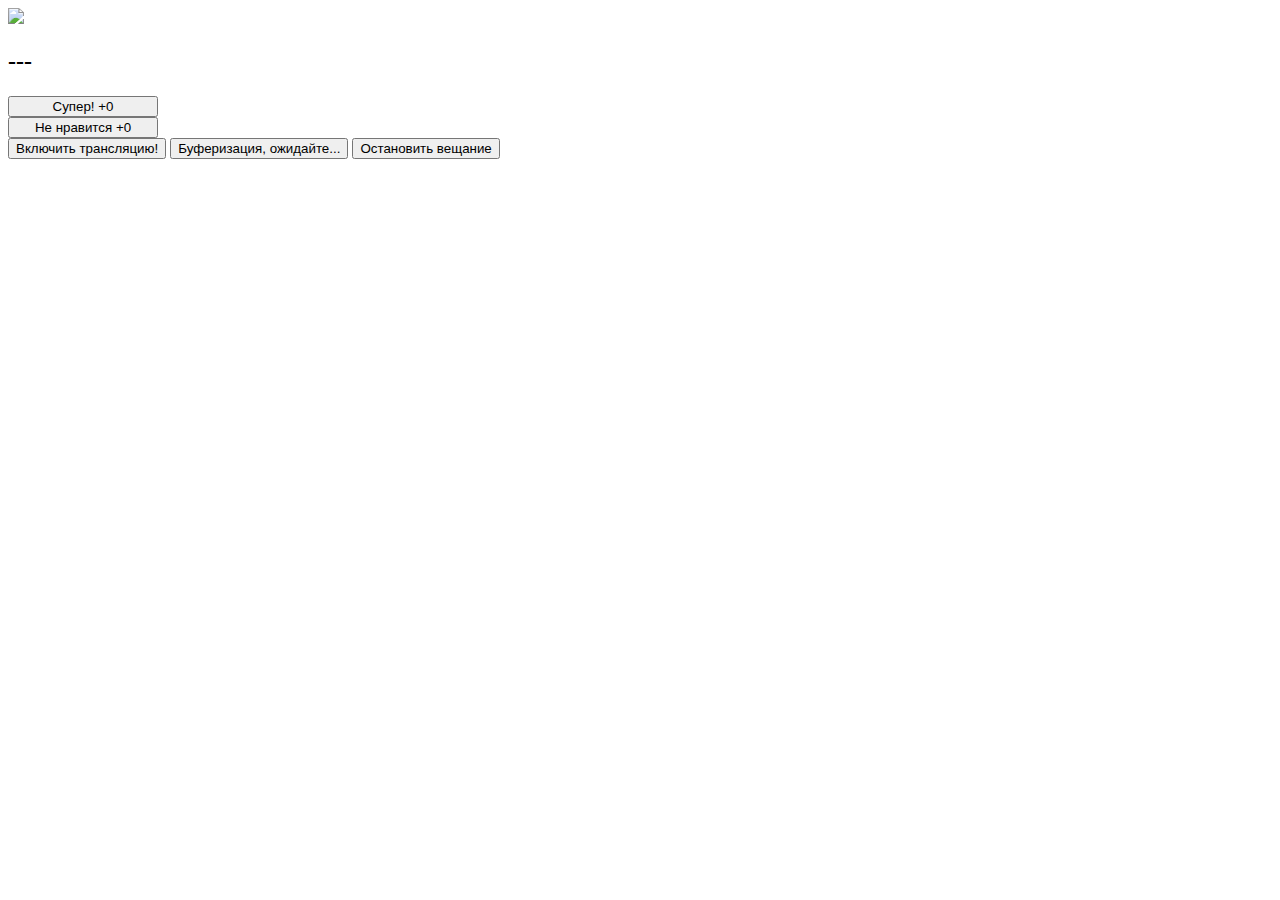
==== index.html @ a36edc62 "1" ====
<!DOCTYPE HTML>
<html>
<head>
<meta charset="utf-8" />

<title>Радио 13</title>
<script type="text/javascript" src="cordova.js"></script>
<link href="css/bootstrap.min.css" rel="stylesheet" type="text/css" />
<link href="css/core.css" rel="stylesheet" type="text/css" />

<link href="css/messenger.css" rel="stylesheet" type="text/css" />
<link href="css/messenger-theme-flat.css" rel="stylesheet" type="text/css" />
<!-- <link href="css/jquery.mobile.css" rel="stylesheet" type="text/css" /> -->
</head>
<body  onload="onLoad()">

<div class="container-fluid">
	<div class="row">
		<div id="tabwr" class="col-sm-12 col-md-12 main">
				<div id="wrapper">
					<div class="player" id="player"></div>

					<div id="comments">
					




						<div class="imgblock">
							<img id="imgalb" src="images/no-image.jpg">
							<div class="comment">
								<h2 id="artist">---</h2>
								<h4 id="song"></h4>
							</div>
						</div>
						
							
							
							<div class="rateWrapper">
								<div class="btn-group" role="group" aria-label="..." style="width: 300px;">
									<div class="btn-group" role="group" style="width: 50%;">
										<button id="votebtnup" type="button" class="btn btn-success rate rateUp" data-item="0" style="width: 100%;">Супер! <t id="upt">+</t><span class="" id="voteiup">0</span></button>
									</div>
									<div class="btn-group" role="group" style="width: 50%;">
										<button id="votebtndown" type="button" class="btn btn-danger rate rateDown" data-item="0" style="width: 100%;">Не нравится <t id="downt">+</t><span class="" id="voteidown">0</span></button>
									</div>
								</div>
							</div>					
						
					</div>
				</div>
				<div id="player" class="col-sm-12 col-md-12 main">
					<div id="jp_container_1" class="jp-audio-stream" role="application" aria-label="media player">
						<div class="jp-type-single">
							<div class="jp-gui jp-interface">
								<div class="jp-controls">
									<button class="jp-play startstream" role="button" tabindex="0" onclick="player.Play('http://play.radio13.ru');">Включить трансляцию!</button>
									<button class="jp-play preloadstream" role="button" tabindex="0">Буферизация, ожидайте...</button>
									<button class="jp-play stopstream" role="button" tabindex="0" onclick="player.Play('audio/none.mp3');">Остановить вещание</button>
								</div>
							</div>
						</div>
					</div>
				</div>

			</div>
			
		</div>
	</div>
</div>

<script src="js/jquery.min.js" type="text/javascript"></script>
<script src="js/core.js" type="text/javascript"></script>
<!--<script src="js/bootstrap.min.js" type="text/javascript"></script>-->
<script src="js/messenger.js" type="text/javascript"></script>
<script src="js/messenger-theme-flat.js" type="text/javascript"></script>

<script src="js/uppod.js" type="text/javascript"></script>
<script src="js/uppod_api.js" type="text/javascript"></script>

<script type="text/javascript">
    function onLoad() {
        document.addEventListener("deviceready", onDeviceReady, false);
    }

    // device APIs are available
    //
    function onDeviceReady() {
        // Register the event listener
        document.addEventListener("backbutton", onBackKeyDown, false);
		document.addEventListener("menubutton", onMenuKeyDown, false);
		cordova.getAppVersion().then(function (version) {
			var version = version;
		});

    }

    // Handle the back button 
    //
    function onBackKeyDown() {
    }
	function onMenuKeyDown() {
	}

    </script>

<script>


$(document).ready(function(){

	
	
	
	$.getJSON("https://app.radio13.ru/chart4/json.php", function(tinfo) {
			var nametrack = tinfo.artist + ' - ' + tinfo.song;
			var imgalb = tinfo.comment;
			if(imgalb == null || imgalb == '') {
				imgalb = 'images/no-image.jpg';
			};
			var trackid = tinfo.id;
			$('#artist').text(tinfo.artist);
			$('#song').text(tinfo.song);
			$('#imgalb').attr('src', imgalb);
			$('#votebtnup').data('item', trackid);
			$('#votebtndown').data('item', trackid);			
		});
		
		$.getJSON("https://app.radio13.ru/chart4/ajax.php", function(rate) {			
			var rateid = rate.id;
			var rateusr = rate.usr;
			var rateup = rate.up;
			var ratedown = rate.down;
			$('#votebtnup').attr('data-item', rateid);
			$('#votebtndown').attr('data-item', rateid);
			$('#voteiup').text(rateup);
			$('#voteidown').text(ratedown);	
			
			if(rateup == 0) {
				$('#upt').fadeOut(650);
			}
			else{
				$('#upt').fadeIn(650);
			};
			if(ratedown == 0) {
				$('#downt').fadeOut(650);
			}
			else{
				$('#downt').fadeIn(650);
			};
			
			if(rateusr == '2') {
				$('#votebtnup').removeClass('rateDone active').addClass('rate').removeAttr('disabled', 'disabled');
				$('#votebtndown').removeClass('rateDone active').addClass('rate').removeAttr('disabled', 'disabled');
			}
			else{			
				$('#votebtnup').removeClass('rate').addClass('rateDone').attr('disabled', 'disabled');
				$('#votebtndown').removeClass('rate').addClass('rateDone').attr('disabled', 'disabled');
				
				if(rateusr == '1') {
					$('#votebtnup').addClass('active');
					$('#votebtndown').removeClass('active');
				}
				else {
					$('#votebtnup').removeClass('active');
					$('#votebtndown').addClass('active');
				};
			};
		});
	
	
	setInterval(function(){
		$.getJSON("https://app.radio13.ru/chart4/json.php", function(tinfo) {
			var nametrack = tinfo.artist + ' - ' + tinfo.song;
			var imgalb = tinfo.comment;
			if(imgalb == null || imgalb == '') {
				imgalb = 'images/no-image.jpg';
			};
			var trackid = tinfo.id;
			$('#artist').text(tinfo.artist);
			$('#song').text(tinfo.song);
			$('#imgalb').attr('src', imgalb);
			$('#votebtnup').data('item', trackid);
			$('#votebtndown').data('item', trackid);			
		});
		
		$.getJSON("https://app.radio13.ru/chart4/ajax.php", function(rate) {			
			var rateid = rate.id;
			var rateusr = rate.usr;
			var rateup = rate.up;
			var ratedown = rate.down;
			$('#votebtnup').attr('data-item', rateid);
			$('#votebtndown').attr('data-item', rateid);
			$('#voteiup').text(rateup);
			$('#voteidown').text(ratedown);	
			
			if(rateup == 0) {
				$('#upt').fadeOut(650);
			}
			else{
				$('#upt').fadeIn(650);
			};
			if(ratedown == 0) {
				$('#downt').fadeOut(650);
			}
			else{
				$('#downt').fadeIn(650);
			};
			
			if(rateusr == '2') {
				$('#votebtnup').removeClass('rateDone active').addClass('rate').removeAttr('disabled', 'disabled');
				$('#votebtndown').removeClass('rateDone active').addClass('rate').removeAttr('disabled', 'disabled');
			}
			else{			
				$('#votebtnup').removeClass('rate').addClass('rateDone').attr('disabled', 'disabled');
				$('#votebtndown').removeClass('rate').addClass('rateDone').attr('disabled', 'disabled');
				
				if(rateusr == '1') {
					$('#votebtnup').addClass('active');
					$('#votebtndown').removeClass('active');
				}
				else {
					$('#votebtnup').removeClass('active');
					$('#votebtndown').addClass('active');
				};
			};
		});
		


		



	}, 25000);
	var playstatus = 0;
	setInterval(function(){
		
		if (playstatus != player.getStatus()){
			if (player.getStatus() == 0){
				jp_container_1
				$('#jp_container_1').removeClass('jp-state-playing jp-state-seeking');

			}
			if(player.getStatus() == 1){
				$('#jp_container_1').removeClass('jp-state-seeking').addClass('jp-state-playing');

			}
			if(player.getStatus() == 2){
				$('#jp_container_1').removeClass('jp-state-playing jp-state-seeking');

			}
			if(player.getStatus() == 3){
				$('#jp_container_1').removeClass('jp-state-playing').addClass('jp-state-seeking');

			}
		}
		playstatus = player.getStatus();
	}, 300);
});
  
Messenger.options = {
    extraClasses: 'messenger-fixed messenger-on-top',
    theme: 'flat'
}




$.getJSON('http://app.radio13.ru/android/?v=info', function(appver) {
	var appv = appver.v;
	if (version =! appv){
		var mver;
		mver = 0;
		Messenger().run({
			errorMessage: 'Старая версия приложения! Нажми "отмена" для отказа от автоматической загрузки свежей версии',
			successMessage: 'Началась автоматическая загрузка новой версии',
			 action: function(opts) {
				if (++mver < 5) {
					return opts.error({
						status: 500,
						readyState: 0,
						responseText: 0
					  });
					} else {
					  window.open ("http://app.radio13.ru/android/","mywindow");
					  return opts.success();
					}
				  }
				});
	}
});	
</script>
<script type="text/javascript">

Player();
function Player(){
			vars={"m":"audio","file":"audio/none.mp3","uid":"player"};
			player = new Uppod(vars);
			document.getElementById('player').addEventListener('start',onStart,false);
			document.getElementById('player').addEventListener('play',onPlay,false);
			document.getElementById('player').addEventListener('pause',onPause,false);
			document.getElementById('player').addEventListener('stop',onStop,false);
			document.getElementById('player').addEventListener('end',onStop,false);
			document.getElementById('player').addEventListener('time',onTime,false);
			document.getElementById('player').addEventListener('played',onPlayed,false);
			document.getElementById('player').addEventListener('error',onError,false);
			document.getElementById('player').addEventListener('fullscreen',onFull,false);
			document.getElementById('player').addEventListener('exitfullscreen',onExitFull,false);
			document.getElementById('player').addEventListener('seeking',onSeeking,false);
			document.getElementById('player').addEventListener('seeked',onSeeked,false);
		}
function onStart(e){
			trace(e.type);
		}
		function onPlay(e){
			trace(e.type);
		}
		function onPause(e){
			trace(e.type);
		}
		function onStop(e){
			trace(e.type);
		}
		function onEnd(e){
			trace(e.type);
		}
		function onTime(e){
			trace(e.type+': '+player.EventDetail(e.type));
		}
		function onPlayed(e){
			trace(e.type+': '+player.EventDetail(e.type));
		}
		function onError(e){
			trace(e.type+': '+player.EventDetail(e.type));
		}
		function onFull(e){
			trace(e.type);
		}
		function onExitFull(e){
			trace(e.type);
		}
		function onSeeking(e){
			trace(e.type);
		}
		function onSeeked(e){
			trace(e.type);
		}
		function Resize(){
			document.getElementById('player').style.width='500px';
			document.getElementById('player').style.height='281px';
			player.Resize();
		}
		function trace(str){
			document.getElementById('trace').innerHTML=str;
		}



</script>
</body>
</html>
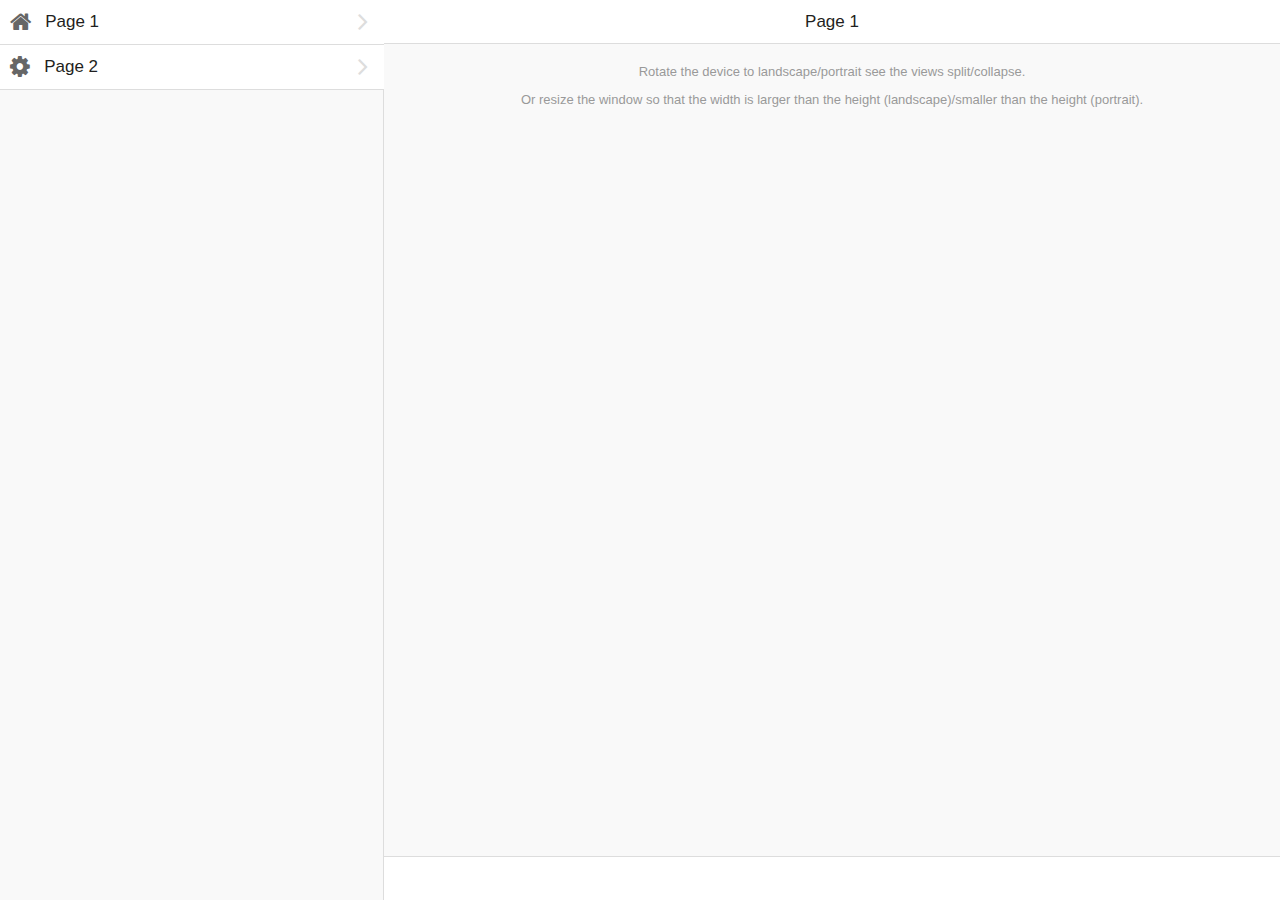
==== commit d641c42d: "01" ====
--- a/index.html
+++ b/index.html
@@ -1,362 +1,100 @@
-<!DOCTYPE HTML>
-<html>
+<!DOCTYPE html>
+<!-- CSP support mode (required for Windows Universal apps): https://docs.angularjs.org/api/ng/directive/ngCsp -->
+<html lang="en" ng-app="app" ng-csp>
 <head>
-<meta charset="utf-8" />
+    <meta charset="utf-8" />
+    <meta name="apple-mobile-web-app-capable" content="yes" />
+    <meta name="mobile-web-app-capable" content="yes" />
 
-<title>Радио 13</title>
-<script type="text/javascript" src="cordova.js"></script>
-<link href="css/bootstrap.min.css" rel="stylesheet" type="text/css" />
-<link href="css/core.css" rel="stylesheet" type="text/css" />
+    <!-- JS dependencies (order matters!) -->
+    <script src="scripts/platformOverrides.js"></script>
+    <script src="lib/angular/angular.js"></script>
+    <script src="lib/onsen/js/onsenui.js"></script>
 
-<link href="css/messenger.css" rel="stylesheet" type="text/css" />
-<link href="css/messenger-theme-flat.css" rel="stylesheet" type="text/css" />
-<!-- <link href="css/jquery.mobile.css" rel="stylesheet" type="text/css" /> -->
-</head>
-<body  onload="onLoad()">
+    <!-- CSS dependencies -->
+    <link rel="stylesheet" href="lib/onsen/css/onsenui.css" />
+    <link rel="stylesheet" href="lib/onsen/css/onsen-css-components-blue-basic-theme.css" />
 
-<div class="container-fluid">
-	<div class="row">
-		<div id="tabwr" class="col-sm-12 col-md-12 main">
-				<div id="wrapper">
-					<div class="player" id="player"></div>
-
-					<div id="comments">
-					
+    <!-- CSP support mode (required for Windows Universal apps) -->
+    <link rel="stylesheet" href="lib/angular/angular-csp.css" />
 
 
+    <!-- --------------- App init --------------- -->
 
+    <title>Onsen UI Split View</title>
 
-						<div class="imgblock">
-							<img id="imgalb" src="images/no-image.jpg">
-							<div class="comment">
-								<h2 id="artist">---</h2>
-								<h4 id="song"></h4>
-							</div>
-						</div>
-						
-							
-							
-							<div class="rateWrapper">
-								<div class="btn-group" role="group" aria-label="..." style="width: 300px;">
-									<div class="btn-group" role="group" style="width: 50%;">
-										<button id="votebtnup" type="button" class="btn btn-success rate rateUp" data-item="0" style="width: 100%;">Супер! <t id="upt">+</t><span class="" id="voteiup">0</span></button>
-									</div>
-									<div class="btn-group" role="group" style="width: 50%;">
-										<button id="votebtndown" type="button" class="btn btn-danger rate rateDown" data-item="0" style="width: 100%;">Не нравится <t id="downt">+</t><span class="" id="voteidown">0</span></button>
-									</div>
-								</div>
-							</div>					
-						
-					</div>
-				</div>
-				<div id="player" class="col-sm-12 col-md-12 main">
-					<div id="jp_container_1" class="jp-audio-stream" role="application" aria-label="media player">
-						<div class="jp-type-single">
-							<div class="jp-gui jp-interface">
-								<div class="jp-controls">
-									<button class="jp-play startstream" role="button" tabindex="0" onclick="player.Play('http://play.radio13.ru');">Включить трансляцию!</button>
-									<button class="jp-play preloadstream" role="button" tabindex="0">Буферизация, ожидайте...</button>
-									<button class="jp-play stopstream" role="button" tabindex="0" onclick="player.Play('audio/none.mp3');">Остановить вещание</button>
-								</div>
-							</div>
-						</div>
-					</div>
-				</div>
-
-			</div>
-			
-		</div>
-	</div>
-</div>
-
-<script src="js/jquery.min.js" type="text/javascript"></script>
-<script src="js/core.js" type="text/javascript"></script>
-<!--<script src="js/bootstrap.min.js" type="text/javascript"></script>-->
-<script src="js/messenger.js" type="text/javascript"></script>
-<script src="js/messenger-theme-flat.js" type="text/javascript"></script>
-
-<script src="js/uppod.js" type="text/javascript"></script>
-<script src="js/uppod_api.js" type="text/javascript"></script>
-
-<script type="text/javascript">
-    function onLoad() {
-        document.addEventListener("deviceready", onDeviceReady, false);
-    }
-
-    // device APIs are available
-    //
-    function onDeviceReady() {
-        // Register the event listener
-        document.addEventListener("backbutton", onBackKeyDown, false);
-		document.addEventListener("menubutton", onMenuKeyDown, false);
-		cordova.getAppVersion().then(function (version) {
-			var version = version;
-		});
-
-    }
-
-    // Handle the back button 
-    //
-    function onBackKeyDown() {
-    }
-	function onMenuKeyDown() {
-	}
-
+    <script>
+        angular.module('app', ['onsen']);
     </script>
 
-<script>
+</head>
 
+<body>
+    <!-- Cordova reference -->
+    <script src="cordova.js"></script>
+    <script src="scripts/index.js"></script>
+    <!-- -->
 
-$(document).ready(function(){
+    <ons-split-view var="splitView"
+                    secondary-page="secondary.html"
+                    main-page="page1.html"
+                    main-page-width="70%"
+                    collapse="portrait">
+    </ons-split-view>
 
-	
-	
-	
-	$.getJSON("https://app.radio13.ru/chart4/json.php", function(tinfo) {
-			var nametrack = tinfo.artist + ' - ' + tinfo.song;
-			var imgalb = tinfo.comment;
-			if(imgalb == null || imgalb == '') {
-				imgalb = 'images/no-image.jpg';
-			};
-			var trackid = tinfo.id;
-			$('#artist').text(tinfo.artist);
-			$('#song').text(tinfo.song);
-			$('#imgalb').attr('src', imgalb);
-			$('#votebtnup').data('item', trackid);
-			$('#votebtndown').data('item', trackid);			
-		});
-		
-		$.getJSON("https://app.radio13.ru/chart4/ajax.php", function(rate) {			
-			var rateid = rate.id;
-			var rateusr = rate.usr;
-			var rateup = rate.up;
-			var ratedown = rate.down;
-			$('#votebtnup').attr('data-item', rateid);
-			$('#votebtndown').attr('data-item', rateid);
-			$('#voteiup').text(rateup);
-			$('#voteidown').text(ratedown);	
-			
-			if(rateup == 0) {
-				$('#upt').fadeOut(650);
-			}
-			else{
-				$('#upt').fadeIn(650);
-			};
-			if(ratedown == 0) {
-				$('#downt').fadeOut(650);
-			}
-			else{
-				$('#downt').fadeIn(650);
-			};
-			
-			if(rateusr == '2') {
-				$('#votebtnup').removeClass('rateDone active').addClass('rate').removeAttr('disabled', 'disabled');
-				$('#votebtndown').removeClass('rateDone active').addClass('rate').removeAttr('disabled', 'disabled');
-			}
-			else{			
-				$('#votebtnup').removeClass('rate').addClass('rateDone').attr('disabled', 'disabled');
-				$('#votebtndown').removeClass('rate').addClass('rateDone').attr('disabled', 'disabled');
-				
-				if(rateusr == '1') {
-					$('#votebtnup').addClass('active');
-					$('#votebtndown').removeClass('active');
-				}
-				else {
-					$('#votebtnup').removeClass('active');
-					$('#votebtndown').addClass('active');
-				};
-			};
-		});
-	
-	
-	setInterval(function(){
-		$.getJSON("https://app.radio13.ru/chart4/json.php", function(tinfo) {
-			var nametrack = tinfo.artist + ' - ' + tinfo.song;
-			var imgalb = tinfo.comment;
-			if(imgalb == null || imgalb == '') {
-				imgalb = 'images/no-image.jpg';
-			};
-			var trackid = tinfo.id;
-			$('#artist').text(tinfo.artist);
-			$('#song').text(tinfo.song);
-			$('#imgalb').attr('src', imgalb);
-			$('#votebtnup').data('item', trackid);
-			$('#votebtndown').data('item', trackid);			
-		});
-		
-		$.getJSON("https://app.radio13.ru/chart4/ajax.php", function(rate) {			
-			var rateid = rate.id;
-			var rateusr = rate.usr;
-			var rateup = rate.up;
-			var ratedown = rate.down;
-			$('#votebtnup').attr('data-item', rateid);
-			$('#votebtndown').attr('data-item', rateid);
-			$('#voteiup').text(rateup);
-			$('#voteidown').text(ratedown);	
-			
-			if(rateup == 0) {
-				$('#upt').fadeOut(650);
-			}
-			else{
-				$('#upt').fadeIn(650);
-			};
-			if(ratedown == 0) {
-				$('#downt').fadeOut(650);
-			}
-			else{
-				$('#downt').fadeIn(650);
-			};
-			
-			if(rateusr == '2') {
-				$('#votebtnup').removeClass('rateDone active').addClass('rate').removeAttr('disabled', 'disabled');
-				$('#votebtndown').removeClass('rateDone active').addClass('rate').removeAttr('disabled', 'disabled');
-			}
-			else{			
-				$('#votebtnup').removeClass('rate').addClass('rateDone').attr('disabled', 'disabled');
-				$('#votebtndown').removeClass('rate').addClass('rateDone').attr('disabled', 'disabled');
-				
-				if(rateusr == '1') {
-					$('#votebtnup').addClass('active');
-					$('#votebtndown').removeClass('active');
-				}
-				else {
-					$('#votebtnup').removeClass('active');
-					$('#votebtndown').addClass('active');
-				};
-			};
-		});
-		
+    <ons-template id="page1.html">
+        <ons-page class="center">
+            <ons-toolbar>
+                <div class="center">Page 1</div>
+            </ons-toolbar>
 
+            <div class="content-padded" style="font-size: 13px; text-align: center; color: #999;">
+                <p>Rotate the device to landscape/portrait see the views split/collapse.</p>
+                <p>Or resize the window so that the width is larger than the height (landscape)/smaller than the height (portrait).</p>
+            </div>
 
-		
+            <ons-bottom-toolbar>
+            </ons-bottom-toolbar>
+        </ons-page>
+    </ons-template>
 
+    <ons-template id="page2.html">
+        <ons-page>
+            <ons-toolbar>
+                <div class="center">Page 2</div>
+            </ons-toolbar>
 
+            <div class="content-padded" style="font-size: 13px; text-align: center; color: #999;">
+                <p>Rotate the device to landscape/portrait see the views split/collapse.</p>
+                <p>Or resize the window so that the width is larger than the height (landscape)/smaller than the height (portrait).</p>
+            </div>
 
-	}, 25000);
-	var playstatus = 0;
-	setInterval(function(){
-		
-		if (playstatus != player.getStatus()){
-			if (player.getStatus() == 0){
-				jp_container_1
-				$('#jp_container_1').removeClass('jp-state-playing jp-state-seeking');
+            <ons-bottom-toolbar>
+            </ons-bottom-toolbar>
+        </ons-page>
+    </ons-template>
 
-			}
-			if(player.getStatus() == 1){
-				$('#jp_container_1').removeClass('jp-state-seeking').addClass('jp-state-playing');
+    <ons-template id="secondary.html">
+        <ons-page style="border-right: 1px solid #ddd;">
 
-			}
-			if(player.getStatus() == 2){
-				$('#jp_container_1').removeClass('jp-state-playing jp-state-seeking');
+            <ons-list>
 
-			}
-			if(player.getStatus() == 3){
-				$('#jp_container_1').removeClass('jp-state-playing').addClass('jp-state-seeking');
+                <ons-list-item modifier="chevron"
+                               ng-click="splitView.toggle();
+            splitView.setMainPage('page1.html');">
+                    <i class="fa fa-home fa-lg" style="color: #666"></i>
+                    &nbsp; Page 1
+                </ons-list-item>
 
-			}
-		}
-		playstatus = player.getStatus();
-	}, 300);
-});
-  
-Messenger.options = {
-    extraClasses: 'messenger-fixed messenger-on-top',
-    theme: 'flat'
-}
+                <ons-list-item modifier="chevron"
+                               ng-click="splitView.toggle(); splitView.setMainPage('page2.html');">
+                    <i class="fa fa-gear fa-lg" style="color: #666"></i>
+                    &nbsp; Page 2
+                </ons-list-item>
 
+            </ons-list>
 
-
-
-$.getJSON('http://app.radio13.ru/android/?v=info', function(appver) {
-	var appv = appver.v;
-	if (version =! appv){
-		var mver;
-		mver = 0;
-		Messenger().run({
-			errorMessage: 'Старая версия приложения! Нажми "отмена" для отказа от автоматической загрузки свежей версии',
-			successMessage: 'Началась автоматическая загрузка новой версии',
-			 action: function(opts) {
-				if (++mver < 5) {
-					return opts.error({
-						status: 500,
-						readyState: 0,
-						responseText: 0
-					  });
-					} else {
-					  window.open ("http://app.radio13.ru/android/","mywindow");
-					  return opts.success();
-					}
-				  }
-				});
-	}
-});	
-</script>
-<script type="text/javascript">
-
-Player();
-function Player(){
-			vars={"m":"audio","file":"audio/none.mp3","uid":"player"};
-			player = new Uppod(vars);
-			document.getElementById('player').addEventListener('start',onStart,false);
-			document.getElementById('player').addEventListener('play',onPlay,false);
-			document.getElementById('player').addEventListener('pause',onPause,false);
-			document.getElementById('player').addEventListener('stop',onStop,false);
-			document.getElementById('player').addEventListener('end',onStop,false);
-			document.getElementById('player').addEventListener('time',onTime,false);
-			document.getElementById('player').addEventListener('played',onPlayed,false);
-			document.getElementById('player').addEventListener('error',onError,false);
-			document.getElementById('player').addEventListener('fullscreen',onFull,false);
-			document.getElementById('player').addEventListener('exitfullscreen',onExitFull,false);
-			document.getElementById('player').addEventListener('seeking',onSeeking,false);
-			document.getElementById('player').addEventListener('seeked',onSeeked,false);
-		}
-function onStart(e){
-			trace(e.type);
-		}
-		function onPlay(e){
-			trace(e.type);
-		}
-		function onPause(e){
-			trace(e.type);
-		}
-		function onStop(e){
-			trace(e.type);
-		}
-		function onEnd(e){
-			trace(e.type);
-		}
-		function onTime(e){
-			trace(e.type+': '+player.EventDetail(e.type));
-		}
-		function onPlayed(e){
-			trace(e.type+': '+player.EventDetail(e.type));
-		}
-		function onError(e){
-			trace(e.type+': '+player.EventDetail(e.type));
-		}
-		function onFull(e){
-			trace(e.type);
-		}
-		function onExitFull(e){
-			trace(e.type);
-		}
-		function onSeeking(e){
-			trace(e.type);
-		}
-		function onSeeked(e){
-			trace(e.type);
-		}
-		function Resize(){
-			document.getElementById('player').style.width='500px';
-			document.getElementById('player').style.height='281px';
-			player.Resize();
-		}
-		function trace(str){
-			document.getElementById('trace').innerHTML=str;
-		}
-
-
-
-</script>
+        </ons-page>
+    </ons-template>
 </body>
 </html>--- a/lib/onsen/css/onsenui.css
+++ b/lib/onsen/css/onsenui.css
@@ -0,0 +1,843 @@
+/*! onsenui - v1.3.4 - 2015-07-01 */
+/*
+Copyright 2013-2015 ASIAL CORPORATION
+
+Licensed under the Apache License, Version 2.0 (the "License");
+you may not use this file except in compliance with the License.
+You may obtain a copy of the License at
+
+   http://www.apache.org/licenses/LICENSE-2.0
+
+Unless required by applicable law or agreed to in writing, software
+distributed under the License is distributed on an "AS IS" BASIS,
+WITHOUT WARRANTIES OR CONDITIONS OF ANY KIND, either express or implied.
+See the License for the specific language governing permissions and
+limitations under the License.
+
+ */
+
+@import url("font_awesome/css/font-awesome.min.css");
+@import url("ionicons/css/ionicons.min.css");
+
+/* cutsom elements */
+ons-page, ons-navigator,
+ons-split-view, ons-sliding-menu, ons-tabbar,
+ons-gesture-detector {
+  display: block;
+}
+
+ons-navigator,
+ons-tabbar {
+  position: absolute;
+  top: 0;
+  left: 0;
+  bottom: 0;
+  right: 0;
+}
+
+ons-page, ons-navigator, ons-tabbar, ons-sliding-menu, ons-split-view {
+  z-index: 2;
+}
+
+* {
+  -webkit-touch-callout: none;
+  -webkit-user-select: none;
+  -webkit-tap-highlight-color: rgba(0, 0, 0, 0) !important;
+}
+
+::-webkit-scrollbar {
+  display: none;
+}
+
+input, textarea {
+  -webkit-user-select: auto;
+}
+
+.page,
+.page__content {
+  background-color: transparent !important;
+  background: transparent !important;
+}
+
+.page__status-bar-fill ~ .page__content {
+  padding-top: 20px;
+}
+
+ons-toolbar ~ .page__content {
+  top: 44px;
+}
+
+.page__status-bar-fill ~ ons-toolbar {
+  height: 64px;
+}
+
+.page__status-bar-fill ~ ons-toolbar > .center,
+.page__status-bar-fill ~ ons-toolbar > .left,
+.page__status-bar-fill ~ ons-toolbar > .right {
+  padding-top: 20px;
+}
+
+.page__status-bar-fill ~ ons-toolbar ~ .page__content {
+  top: 64px;
+  padding-top: 0px;
+}
+
+.page__content {
+  overflow: scroll;
+  -webkit-overflow-scrolling: touch;
+  z-index: 0;
+  -ms-touch-action: pan-y;
+}
+
+.page__bottom-bar-fill ~ .page__content {
+  bottom: 44px;
+}
+
+.page__content::-webkit-scrollbar {
+  display: none;
+}
+
+.tab-bar__status-bar-fill ~ .tab-bar--top__content {
+  top: 71px;
+}
+
+.tab-bar__status-bar-fill ~ .tab-bar--top {
+  padding-top: 22px;
+}
+
+ons-dialog[disabled] > .dialog,
+ons-alert-dialog[disabled],
+ons-popover[disabled] {
+  pointer-events: none;
+  opacity: 0.75;
+}
+
+ons-pull-hook {
+  position: absolute;
+  left: 0;
+  right: 0;
+  margin: auto;
+  text-align: center;
+}
+
+
+/*
+Copyright 2013-2015 ASIAL CORPORATION
+
+Licensed under the Apache License, Version 2.0 (the "License");
+you may not use this file except in compliance with the License.
+You may obtain a copy of the License at
+
+   http://www.apache.org/licenses/LICENSE-2.0
+
+Unless required by applicable law or agreed to in writing, software
+distributed under the License is distributed on an "AS IS" BASIS,
+WITHOUT WARRANTIES OR CONDITIONS OF ANY KIND, either express or implied.
+See the License for the specific language governing permissions and
+limitations under the License.
+
+ */
+
+ons-carousel {
+  display: block;
+  position: relative;
+  width: 100%;
+  overflow: hidden;
+}
+
+ons-carousel-item {
+  display: block;
+  height: 100%;
+  visibility: hidden;
+}
+
+ons-carousel-cover {
+  display: block;
+  position: absolute;
+  width: 100%;
+  height: 100%;
+  z-index: 2;
+  pointer-events: none;
+}
+
+ons-carousel[fullscreen] {
+  position: absolute;
+  top: 0px;
+  right: 0px;
+  left: 0px;
+  bottom: 0px;
+}
+
+ons-carousel[disabled] {
+  pointer-events: none;
+  opacity: 0.75;
+}
+
+.effeckt-button {
+  position: relative;
+  font-family: inherit;
+  cursor: pointer;
+  -webkit-appearance: none;
+  -webkit-font-smoothing: antialiased;
+}
+
+.effeckt-button[data-loading] {
+  cursor: default;
+}
+
+.effeckt-button > .spinner {
+  position: absolute;
+  width: 26px;
+  height: 13px;
+  top: 50%;
+  margin-top: -12px;
+  opacity: 0;
+  border: 3px solid white;
+  border-bottom: 0;
+  border-radius: 40px 40px 0 0;
+  -webkit-transform-origin: bottom center;
+  background: transparent;
+  box-sizing: border-box;
+}
+
+.effeckt-button[data-loading] > .spinner {
+  -webkit-animation: spinner .8s infinite linear;
+  animation: spinner .8s infinite linear;
+}
+
+@-webkit-keyframes spinner {
+  0% {
+    -webkit-transform: rotate(0deg);
+    transform: rotate(0deg);
+  }
+
+  50% {
+    -webkit-transform: rotate(180deg);
+    transform: rotate(180deg);
+  }
+
+  100% {
+    -webkit-transform: rotate(360deg);
+    transform: rotate(360deg);
+  }
+}
+
+@keyframes spinner {
+  0% {
+    -webkit-transform: rotate(0deg);
+    -ms-transform: rotate(0deg);
+    transform: rotate(0deg);
+  }
+
+  50% {
+    -webkit-transform: rotate(180deg);
+    -ms-transform: rotate(180deg);
+    transform: rotate(180deg);
+  }
+
+  100% {
+    -webkit-transform: rotate(360deg);
+    -ms-transform: rotate(360deg);
+    transform: rotate(360deg);
+  }
+}
+
+.effeckt-button,
+.effeckt-button > .spinner,
+.effeckt-button > .label {
+  -webkit-transition-property: padding, opacity, left, right, top, bottom, margin;
+          transition-property: padding, opacity, left, right, top, bottom, margin;
+  -webkit-transition-duration: 500ms;
+          transition-duration: 500ms;
+  -webkit-transition-timing-function: cubic-bezier(0.175, 0.885, 0.32, 1.275);
+          transition-timing-function: cubic-bezier(0.175, 0.885, 0.32, 1.275);  
+}
+
+.effeckt-button.zoom-in,
+.effeckt-button.zoom-in > .spinner,
+.effeckt-button.zoom-in > .label,
+.effeckt-button.zoom-out,
+.effeckt-button.zoom-out > .spinner,
+.effeckt-button.zoom-out > .label {
+  -webkit-transition: 500ms ease all;
+  transition: 500ms ease all;
+}
+
+.effeckt-button.expand-right > .spinner {
+  right: 16px;
+}
+
+.effeckt-button.expand-right[data-loading] {
+  padding-right: 64px;
+}
+
+.effeckt-button.expand-right[data-loading] > .spinner {
+  opacity: 1;
+}
+
+.effeckt-button.expand-left > .spinner {
+  left: 16px;
+}
+
+.effeckt-button.expand-left[data-loading] {
+  padding-left: 64px;
+}
+
+.effeckt-button.expand-left[data-loading] > .spinner {
+  opacity: 1;
+}
+
+.effeckt-button.expand-up {
+  overflow: hidden;
+}
+
+.effeckt-button.expand-up > .spinner {
+  top: 32px;
+  left: 50%;
+  margin-left: -16px;
+}
+
+.effeckt-button.expand-up[data-loading] {
+  padding-top: 64px;
+}
+
+.effeckt-button.expand-up[data-loading] > .spinner {
+  opacity: 1;
+  top: 16px;
+  margin-top: 0;
+}
+
+.effeckt-button.expand-down {
+  overflow: hidden;
+}
+
+.effeckt-button.expand-down > .spinner {
+  left: 50%;
+  top: 100%;
+  margin-left: -16px;
+  margin-top: -48px;
+}
+
+.effeckt-button.expand-down[data-loading] {
+  padding-bottom: 64px;
+}
+
+.effeckt-button.expand-down[data-loading] > .spinner {
+  opacity: 1;
+}
+
+.effeckt-button.slide-left {
+  overflow: hidden;
+}
+
+.effeckt-button.slide-left > .label {
+  position: relative;
+}
+
+.effeckt-button.slide-left > .spinner {
+  left: 100%;
+  margin-left: -16px;
+}
+
+.effeckt-button.slide-left[data-loading] > .label {
+  opacity: 0;
+  left: -100%;
+}
+
+.effeckt-button.slide-left[data-loading] > .spinner {
+  opacity: 1;
+  left: 50%;
+}
+
+.effeckt-button.slide-right {
+  overflow: hidden;
+}
+
+.effeckt-button.slide-right > .label {
+  position: relative;
+}
+
+.effeckt-button.slide-right > .spinner {
+  right: 100%;
+  margin-left: -16px;
+}
+
+.effeckt-button.slide-right[data-loading] > .label {
+  opacity: 0;
+  left: 100%;
+}
+
+.effeckt-button.slide-right[data-loading] > .spinner {
+  opacity: 1;
+  left: 50%;
+}
+
+.effeckt-button.slide-up {
+  overflow: hidden;
+}
+
+.effeckt-button.slide-up > .label {
+  position: relative;
+}
+
+.effeckt-button.slide-up > .spinner {
+  left: 50%;
+  margin-left: -16px;
+  margin-top: 1em;
+}
+
+.effeckt-button.slide-up[data-loading] > .label {
+  opacity: 0;
+  top: -1em;
+}
+
+.effeckt-button.slide-up[data-loading] > .spinner {
+  opacity: 1;
+  margin-top: -16px;
+}
+
+.effeckt-button.slide-down {
+  overflow: hidden;
+}
+
+.effeckt-button.slide-down > .label {
+  position: relative;
+}
+
+.effeckt-button.slide-down > .spinner {
+  left: 50%;
+  margin-left: -16px;
+  margin-top: -32px;
+}
+
+.effeckt-button.slide-down[data-loading] > .label {
+  opacity: 0;
+  top: 1em;
+}
+
+.effeckt-button.slide-down[data-loading] > .spinner {
+  opacity: 1;
+  margin-top: -16px;
+}
+
+.effeckt-button.zoom-out {
+  overflow: hidden;
+}
+
+.effeckt-button.zoom-out > .spinner {
+  left: 50%;
+  margin-left: -16px;
+  -webkit-transform: scale(2.5);
+  -ms-transform: scale(2.5);
+  transform: scale(2.5);
+}
+
+.effeckt-button.zoom-out > .label {
+  position: relative;
+  display: inline-block;
+}
+
+.effeckt-button.zoom-out[data-loading] > .label {
+  opacity: 0;
+  -webkit-transform: scale(0.5);
+  -ms-transform: scale(0.5);
+  transform: scale(0.5);
+}
+
+.effeckt-button.zoom-out[data-loading] > .spinner {
+  opacity: 1;
+  -webkit-transform: none;
+  -ms-transform: none;
+  transform: none;
+}
+
+.effeckt-button.zoom-in {
+  overflow: hidden;
+}
+
+.effeckt-button.zoom-in > .spinner {
+  left: 50%;
+  margin-left: -16px;
+  -webkit-transform: scale(0.2);
+  -ms-transform: scale(0.2);
+  transform: scale(0.2);
+}
+
+.effeckt-button.zoom-in > .label {
+  position: relative;
+  display: inline-block;
+}
+
+.effeckt-button.zoom-in[data-loading] > .label {
+  opacity: 0;
+  -webkit-transform: scale(2.2);
+  -ms-transform: scale(2.2);
+  transform: scale(2.2);
+}
+
+.effeckt-button.zoom-in[data-loading] > .spinner {
+  opacity: 1;
+  -webkit-transform: none;
+  -ms-transform: none;
+  transform: none;
+}
+
+/**
+ * Grid
+ * --------------------------------------------------
+ * Using flexbox for the grid, inspired by Philip Walton:
+ * http://philipwalton.github.io/solved-by-flexbox/demos/grids/
+ * By default each .col within a .row will evenly take up
+ * available width, and the height of each .col with take
+ * up the height of the tallest .col in the same .row.
+ */
+.row {
+  display: -webkit-box;
+  display: -webkit-flex;
+  display: -moz-flex;
+  display: -ms-flexbox;
+  display: flex;
+  -webkit-flex-wrap: wrap;
+      -ms-flex-wrap: wrap;
+          flex-wrap: wrap;
+  width: 100%;
+  box-sizing: border-box;
+}
+
+.row + .row {
+  padding-top: 0;
+}
+
+.col {
+  -webkit-box-flex: 1;
+  -webkit-flex: 1;
+  -moz-flex: 1;
+  -ms-flex: 1;
+  flex: 1;
+  display: block;
+  width: 100%;
+  box-sizing: border-box;
+}
+
+/* Vertically Align Columns */
+/* .row-* vertically aligns every .col in the .row */
+.row-top {
+  -webkit-box-align: start;
+  box-align: start;
+  -ms-flex-align: start;
+  -webkit-align-items: flex-start;
+  -moz-align-items: flex-start;
+  align-items: flex-start;
+}
+
+.row-bottom {
+  -webkit-box-align: end;
+  box-align: end;
+  -ms-flex-align: end;
+  -webkit-align-items: flex-end;
+  -moz-align-items: flex-end;
+  align-items: flex-end;
+}
+
+.row-center {
+  -webkit-box-align: center;
+  box-align: center;
+  -ms-flex-align: center;
+  -webkit-align-items: center;
+  -moz-align-items: center;
+  align-items: center;
+  text-align: inherit;
+}
+
+/* .col-* vertically aligns an individual .col */
+.col-top {
+  -webkit-align-self: flex-start;
+  -ms-flex-item-align: start;
+  align-self: flex-start; }
+
+.col-bottom {
+  -webkit-align-self: flex-end;
+  -ms-flex-item-align: end;
+  align-self: flex-end; }
+
+.col-center {
+  -webkit-align-self: center;
+  -moz-align-self: center;
+  -ms-flex-item-align: center;
+  text-align: inherit;
+}
+
+/* Column Offsets */
+.col-offset-10 {
+  margin-left: 10%; }
+
+.col-offset-20 {
+  margin-left: 20%; }
+
+.col-offset-25 {
+  margin-left: 25%; }
+
+.col-offset-33, .col-offset-34 {
+  margin-left: 33.3333%; }
+
+.col-offset-50 {
+  margin-left: 50%; }
+
+.col-offset-66, .col-offset-67 {
+  margin-left: 66.6666%; }
+
+.col-offset-75 {
+  margin-left: 75%; }
+
+.col-offset-80 {
+  margin-left: 80%; }
+
+.col-offset-90 {
+  margin-left: 90%; }
+
+.row--fit > .col {
+  -webkit-box-flex: 1;
+  -webkit-flex: 1;
+  -ms-flex: 1;
+  flex: 1;
+}
+.row--100 > .col {
+  -webkit-box-flex: 0;
+  -webkit-flex: 0 0 100%;
+  -ms-flex: 0 0 100%;
+  flex: 0 0 100%;
+}
+
+/*
+Copyright 2013-2015 ASIAL CORPORATION
+
+Licensed under the Apache License, Version 2.0 (the "License");
+you may not use this file except in compliance with the License.
+You may obtain a copy of the License at
+
+   http://www.apache.org/licenses/LICENSE-2.0
+
+Unless required by applicable law or agreed to in writing, software
+distributed under the License is distributed on an "AS IS" BASIS,
+WITHOUT WARRANTIES OR CONDITIONS OF ANY KIND, either express or implied.
+See the License for the specific language governing permissions and
+limitations under the License.
+
+ */
+
+.ons-icon {
+  display: inline-block;
+  font-style: normal;
+  font-weight: normal;
+  line-height: 1;
+  -webkit-font-smoothing: antialiased;
+  -moz-osx-font-smoothing: grayscale;
+}
+
+.ons-icon--ion {
+  line-height: 0.75em;
+  vertical-align: -25%;
+}
+
+ons-icon[spin="true"] {
+  -webkit-animation: ons-icon-spin 2s infinite linear;
+  animation: ons-icon-spin 2s infinite linear;
+}
+
+@-webkit-keyframes ons-icon-spin {
+  0% {
+    -webkit-transform: rotate(0deg);
+  }
+  100% {
+    -webkit-transform: rotate(359deg);
+  }
+}
+
+@keyframes ons-icon-spin {
+  0% {
+    -webkit-transform: rotate(0deg);
+    transform: rotate(0deg);
+  }
+  100% {
+    -webkit-transform: rotate(359deg);
+    transform: rotate(359deg);
+  }
+}
+
+.ons-icon[rotate="90"] {
+  -webkit-transform: rotate(90deg);
+  -ms-transform: rotate(90deg);
+      transform: rotate(90deg);
+}
+
+.ons-icon[rotate="180"] {
+  -webkit-transform: rotate(180deg);
+  -ms-transform: rotate(180deg);
+      transform: rotate(180deg);
+}
+
+.ons-icon[rotate="270"] {
+  -webkit-transform: rotate(270deg);
+  -ms-transform: rotate(270deg);
+      transform: rotate(270deg);
+}
+
+ons-icon[flip="horizontal"] {
+  -webkit-transform: scale(-1, 1);
+  -ms-transform: scale(-1, 1);
+      transform: scale(-1, 1);
+}
+
+ons-icon[flip="vertical"] {
+  -webkit-transform: scale(1, -1);
+  -ms-transform: scale(1, -1);
+      transform: scale(1, -1);
+}
+
+ons-icon[fixed-width="true"] {
+  width: 1.28571429em;
+  text-align: center;
+}
+
+.ons-icon--lg {
+  font-size: 1.33333333em;
+  line-height: 0.75em;
+  vertical-align: -15%;
+}
+
+.ons-icon--2x {
+  font-size: 2em;
+}
+
+.ons-icon--3x {
+  font-size: 3em;
+}
+
+.ons-icon--4x {
+  font-size: 4em;
+}
+
+.ons-icon--5x {
+  font-size: 5em;
+}
+
+/*
+Copyright 2013-2015 ASIAL CORPORATION
+
+Licensed under the Apache License, Version 2.0 (the "License");
+you may not use this file except in compliance with the License.
+You may obtain a copy of the License at
+
+   http://www.apache.org/licenses/LICENSE-2.0
+
+Unless required by applicable law or agreed to in writing, software
+distributed under the License is distributed on an "AS IS" BASIS,
+WITHOUT WARRANTIES OR CONDITIONS OF ANY KIND, either express or implied.
+See the License for the specific language governing permissions and
+limitations under the License.
+
+*/
+
+ons-scroller {
+  display: block;
+  height: 100%;
+  overflow: scroll;
+  -webkit-overflow-scrolling: touch;
+  -ms-overflow-style: none;
+}
+
+ons-scroller::-webkit-scrollbar {
+  display: none;
+}
+
+.ons-scroller__content {
+  height: 100%;
+  overflow: scroll;
+}
+
+/*
+Copyright 2013-2015 ASIAL CORPORATION
+
+Licensed under the Apache License, Version 2.0 (the "License");
+you may not use this file except in compliance with the License.
+You may obtain a copy of the License at
+
+   http://www.apache.org/licenses/LICENSE-2.0
+
+Unless required by applicable law or agreed to in writing, software
+distributed under the License is distributed on an "AS IS" BASIS,
+WITHOUT WARRANTIES OR CONDITIONS OF ANY KIND, either express or implied.
+See the License for the specific language governing permissions and
+limitations under the License.
+
+*/
+
+ons-sliding-menu {
+  position: absolute;
+  left: 0px;
+  right: 0px;
+  top: 0px;
+  bottom: 0px;
+  z-index: 0;
+  overflow-x: hidden;
+}
+
+.onsen-sliding-menu__menu,
+.onsen-sliding-menu__main {
+  position: absolute;
+  top: 0px;
+  left: 0px;
+  bottom: 0px;
+  right: 0px;
+  z-index: 0;
+  margin: 0;
+  padding: 0;
+}
+
+.onsen-sliding-menu__menu {
+  opacity: 0;
+}
+
+
+/*
+Copyright 2013-2015 ASIAL CORPORATION
+
+Licensed under the Apache License, Version 2.0 (the "License");
+you may not use this file except in compliance with the License.
+You may obtain a copy of the License at
+
+   http://www.apache.org/licenses/LICENSE-2.0
+
+Unless required by applicable law or agreed to in writing, software
+distributed under the License is distributed on an "AS IS" BASIS,
+WITHOUT WARRANTIES OR CONDITIONS OF ANY KIND, either express or implied.
+See the License for the specific language governing permissions and
+limitations under the License.
+
+*/
+
+ons-split-view {
+  position: absolute;
+  left: 0px;
+  right: 0px;
+  top: 0px;
+  bottom: 0px;
+  z-index: 0;
+  overflow: hidden;
+}
+
+.onsen-split-view__secondary {
+  opacity: 0;
+  width: 100%;
+}
+
+.onsen-split-view__secondary,
+.onsen-split-view__main {
+  position: absolute;
+  top: 0px;
+  left: 0px;
+  bottom: 0px;
+  right: 0px;
+  z-index: 0;
+  overflow-x: hidden; 
+}
--- a/lib/onsen/css/onsen-css-components-blue-basic-theme.css
+++ b/lib/onsen/css/onsen-css-components-blue-basic-theme.css
@@ -0,0 +1,3985 @@
+html {
+  height: 100%;
+  width: 100%;
+}
+body {
+  position: absolute;
+  top: 0;
+  right: 0;
+  left: 0;
+  bottom: 0;
+  padding: 0;
+  margin: 0;
+  -webkit-text-size-adjust: 100%;
+}
+*:not(input):not(textarea):not(select) {
+  -webkit-user-select: none;
+  -moz-user-select: none;
+  -ms-user-select: none;
+  user-select: none;
+}
+* {
+  -webkit-tap-highlight-color: rgba(0,0,0,0);
+}
+input:active,
+input:focus,
+textarea:active,
+textarea:focus,
+select:active,
+select:focus {
+  outline: none;
+}
+h1 {
+  font-size: 36px;
+}
+h2 {
+  font-size: 30px;
+}
+h3 {
+  font-size: 24px;
+}
+h4,
+h5,
+h6 {
+  font-size: 18px;
+}
+.page {
+  font-family: 'Helvetica Neue', Helvetica, Arial, 'Lucida Grande', sans-serif;
+  -webkit-font-smoothing: antialiased;
+  -moz-osx-font-smoothing: grayscale;
+  font-weight: 400;
+  font-size: 17px;
+  background-color: #f9f9f9;
+  position: absolute;
+  top: 0px;
+  left: 0px;
+  right: 0px;
+  bottom: 0px;
+  overflow: visible;
+  font-size: 17px;
+  color: #1f1f21;
+}
+.page::-webkit-scrollbar {
+  display: none;
+}
+.page__content {
+  background-color: #f9f9f9;
+  position: absolute;
+  top: 0px;
+  left: 0px;
+  right: 0px;
+  bottom: 0px;
+  -webkit-box-sizing: border-box;
+  -moz-box-sizing: border-box;
+  box-sizing: border-box;
+  margin-top: -1px;
+}
+.page__background {
+  background-color: #f9f9f9;
+  position: absolute;
+  top: 0px;
+  left: 0px;
+  right: 0px;
+  bottom: 0px;
+  -webkit-box-sizing: border-box;
+  -moz-box-sizing: border-box;
+  box-sizing: border-box;
+}
+.content-padded {
+  padding: 8px;
+}
+/* topdoc
+  name: Switch
+  class: switch
+  modifiers:
+    :focus: Focus state
+    :disabled: Disabled state
+  markup:
+    <label class="switch">
+      <input type="checkbox" class="switch__input">
+      <div class="switch__toggle"></div>
+    </label>
+    <label class="switch">
+      <input type="checkbox" class="switch__input" checked>
+      <div class="switch__toggle"></div>
+    </label>
+    <label class="switch">
+      <input type="checkbox" class="switch__input" disabled>
+      <div class="switch__toggle"></div>
+    </label>
+*/
+.switch {
+  position: relative;
+  display: inline-block;
+  vertical-align: top;
+  -webkit-box-sizing: border-box;
+  -moz-box-sizing: border-box;
+  box-sizing: border-box;
+  -webkit-background-clip: padding-box;
+  background-clip: padding-box;
+  position: relative;
+  overflow: hidden;
+  font-size: 17px;
+  padding: 0 20px;
+  border: none;
+  overflow: visible;
+  width: 51px;
+  height: 32px;
+  z-index: 0;
+  text-align: left;
+}
+.switch__input {
+  position: absolute;
+  overflow: hidden;
+  right: 0px;
+  top: 0px;
+  left: 0px;
+  bottom: 0px;
+  padding: 0;
+  border: 0;
+  opacity: 0.001;
+  z-index: 1;
+  vertical-align: top;
+  outline: none;
+  width: 100%;
+  height: 100%;
+  margin: 0;
+  -webkit-appearance: none;
+  appearance: none;
+  width: 51px;
+  height: 44px;
+  margin-top: -6px;
+  top: 0px;
+  left: 0px;
+  -webkit-transition: all 0.2s linear;
+  -moz-transition: all 0.2s linear;
+  -o-transition: all 0.2s linear;
+  transition: all 0.2s linear;
+}
+.switch__toggle {
+  background-color: #ddd;
+  position: absolute;
+  top: 0px;
+  left: 0px;
+  right: 0px;
+  bottom: 0px;
+  -webkit-border-radius: 30px;
+  border-radius: 30px;
+  -webkit-transition-property: all;
+  -moz-transition-property: all;
+  -o-transition-property: all;
+  transition-property: all;
+  -webkit-transition-duration: 0.35s;
+  -moz-transition-duration: 0.35s;
+  -o-transition-duration: 0.35s;
+  transition-duration: 0.35s;
+  -webkit-transition-timing-function: ease-out;
+  -moz-transition-timing-function: ease-out;
+  -o-transition-timing-function: ease-out;
+  transition-timing-function: ease-out;
+}
+.switch__toggle:before {
+  -webkit-box-sizing: border-box;
+  -moz-box-sizing: border-box;
+  box-sizing: border-box;
+  -webkit-background-clip: padding-box;
+  background-clip: padding-box;
+  position: absolute;
+  content: '';
+  -webkit-border-radius: 28px;
+  border-radius: 28px;
+  height: 28px;
+  width: 28px;
+  background-color: #fff;
+  left: 2px;
+  top: 2px;
+  -webkit-transition-property: all;
+  -moz-transition-property: all;
+  -o-transition-property: all;
+  transition-property: all;
+  -webkit-transition-duration: 0.35s;
+  -moz-transition-duration: 0.35s;
+  -o-transition-duration: 0.35s;
+  transition-duration: 0.35s;
+  -webkit-transition-timing-function: cubic-bezier(0.5, 1.6, 0.5, 1);
+  -moz-transition-timing-function: cubic-bezier(0.5, 1.6, 0.5, 1);
+  -o-transition-timing-function: cubic-bezier(0.5, 1.6, 0.5, 1);
+  transition-timing-function: cubic-bezier(0.5, 1.6, 0.5, 1);
+}
+.switch__input:checked + .switch__toggle {
+  background-color: #5198db;
+}
+.switch__input:checked + .switch__toggle:before {
+  -webkit-transform: translateX(18px);
+  -moz-transform: translateX(18px);
+  -ms-transform: translateX(18px);
+  -o-transform: translateX(18px);
+  transform: translateX(18px);
+}
+.switch__input:not(:checked) + .switch__toggle:before {
+  -webkit-transform: translateX(0px);
+  -moz-transform: translateX(0px);
+  -ms-transform: translateX(0px);
+  -o-transform: translateX(0px);
+  transform: translateX(0px);
+}
+.switch__input:disabled + .switch__toggle {
+  opacity: 0.3;
+  cursor: default;
+  pointer-events: none;
+}
+/* topdoc
+  name: Range
+  class: range
+  modifiers:
+    :active: Active state
+    :disabled: Disabled state
+    :focus: Focused
+  markup:
+    <input type="range" class="range">
+    <input type="range" class="range" disabled>
+  showcase:
+    <div class="navigation-bar">
+        <div class="navigation-bar__item center full">
+            <h1 class="navigation-bar__title">Range</h1>
+        </div>
+    </div>
+
+    <div style="padding:8px">
+      <input type="range" class="range" style="width:100%" value="0">
+    </div>
+
+    <div style="padding:8px">
+      <input type="range" class="range" style="width:100%" value="30">
+    </div>
+
+    <div style="padding:8px">
+      <input type="range" class="range" style="width:100%" value="60">
+    </div>
+
+    <div style="padding:8px">
+      <input type="range" class="range" style="width:100%" value="90">
+    </div>
+*/
+.range {
+  padding: 0;
+  margin: 0;
+  font: inherit;
+  color: inherit;
+  background: transparent;
+  border: none;
+  line-height: normal;
+  -webkit-box-sizing: border-box;
+  -moz-box-sizing: border-box;
+  box-sizing: border-box;
+  -webkit-background-clip: padding-box;
+  background-clip: padding-box;
+  vertical-align: top;
+  outline: none;
+  line-height: 1;
+  -webkit-appearance: none;
+  -webkit-border-radius: 4px;
+  border-radius: 4px;
+  border: none;
+  height: 2px;
+  -webkit-border-radius: 0;
+  border-radius: 0;
+  -webkit-border-radius: 3px;
+  border-radius: 3px;
+  background-image: -webkit-gradient(linear, left top, left bottom, from(#ddd), to(#ddd));
+  background-image: -webkit-linear-gradient(#ddd, #ddd);
+  background-image: -moz-linear-gradient(#ddd, #ddd);
+  background-image: -o-linear-gradient(#ddd, #ddd);
+  background-image: linear-gradient(#ddd, #ddd);
+  background-position: left center;
+  -webkit-background-size: 100% 2px;
+  background-size: 100% 2px;
+  background-repeat: no-repeat;
+  overflow: hidden;
+  height: 31px;
+}
+.range::-moz-range-track {
+  position: relative;
+  border: none;
+  background-color: #ddd;
+  height: 2px;
+  border-radius: 30px;
+  box-shadow: none;
+  top: 0;
+  margin: 0;
+  padding: 0;
+}
+.range::-webkit-slider-thumb {
+  cursor: pointer;
+  -webkit-appearance: none;
+  position: relative;
+  height: 29px;
+  width: 29px;
+  background-color: #fff;
+  border: 1px solid #ddd;
+  -webkit-border-radius: 30px;
+  border-radius: 30px;
+  -webkit-box-shadow: none;
+  box-shadow: none;
+  top: 0;
+  margin: 0;
+  padding: 0;
+}
+.range::-moz-range-thumb {
+  cursor: pointer;
+  position: relative;
+  height: 29px;
+  width: 29px;
+  background-color: #fff;
+  border: 1px solid #ddd;
+  border-radius: 30px;
+  box-shadow: none;
+  margin: 0;
+  padding: 0;
+}
+.range::-webkit-slider-thumb:before {
+  position: absolute;
+  top: 13px;
+  right: 0px;
+  left: -1024px;
+  width: 1024px;
+  height: 2px;
+  background-color: rgba(24,103,194,0.81);
+  content: '';
+  margin: 0;
+  padding: 0;
+}
+.range:disabled {
+  opacity: 0.3;
+  cursor: default;
+  pointer-events: none;
+}
+/* topdoc
+  name: Navigation Bar
+  class: navigation-bar
+  markup:
+    <div class="navigation-bar">
+      <div class="navigation-bar__center">Navigation Bar</div>
+    </div>
+*/
+.navigation-bar {
+  font-family: 'Helvetica Neue', Helvetica, Arial, 'Lucida Grande', sans-serif;
+  -webkit-font-smoothing: antialiased;
+  -moz-osx-font-smoothing: grayscale;
+  font-weight: 400;
+  font-size: 17px;
+  -webkit-box-sizing: border-box;
+  -moz-box-sizing: border-box;
+  box-sizing: border-box;
+  -webkit-background-clip: padding-box;
+  background-clip: padding-box;
+  white-space: nowrap;
+  overflow: hidden;
+  word-spacing: 0;
+  padding: 0;
+  margin: 0;
+  font: inherit;
+  color: inherit;
+  background: transparent;
+  border: none;
+  line-height: normal;
+  cursor: default;
+  -webkit-user-select: none;
+  -moz-user-select: none;
+  -ms-user-select: none;
+  user-select: none;
+  z-index: 2;
+  display: block;
+  height: 44px;
+  padding-left: 0;
+  padding-right: 0;
+  background: #fff;
+  color: #1f1f21;
+  -webkit-box-shadow: none;
+  box-shadow: none;
+  border-bottom: 1px solid #ddd;
+  font-weight: 400;
+  width: 100%;
+  white-space: nowrap;
+  overflow: visible;
+}
+@media (-webkit-min-device-pixel-ratio: 2), (min-resolution: 192dpi) {
+  .navigation-bar {
+    border-bottom: none;
+    -webkit-background-size: 100% 1px;
+    background-size: 100% 1px;
+    background-repeat: no-repeat;
+    background-position: bottom;
+    background-image: -webkit-linear-gradient(90deg, #ddd, #ddd 50%, transparent 50%);
+    background-image: -moz-linear-gradient(90deg, #ddd, #ddd 50%, transparent 50%);
+    background-image: -o-linear-gradient(90deg, #ddd, #ddd 50%, transparent 50%);
+    background-image: linear-gradient(0deg, #ddd, #ddd 50%, transparent 50%);
+  }
+}
+.navigation-bar__line-height {
+  line-height: 44px;
+  padding-bottom: 0;
+  padding-top: 0;
+}
+.navigation-bar__bg {
+  background: #fff;
+}
+.navigation-bar__item,
+.navigation-bar__left,
+.navigation-bar__right,
+.navigation-bar__center {
+  -webkit-box-sizing: border-box;
+  -moz-box-sizing: border-box;
+  box-sizing: border-box;
+  -webkit-background-clip: padding-box;
+  background-clip: padding-box;
+  padding: 0;
+  margin: 0;
+  font: inherit;
+  color: inherit;
+  background: transparent;
+  border: none;
+  line-height: normal;
+  height: 44px;
+  vertical-align: top;
+  overflow: visible;
+  display: block;
+  vertical-align: middle;
+  float: left;
+}
+.navigation-bar__left {
+  max-width: 50%;
+  width: 27%;
+  text-align: left;
+}
+.navigation-bar__right {
+  max-width: 50%;
+  width: 27%;
+  text-align: right;
+}
+.navigation-bar__center {
+  width: 46%;
+  text-align: center;
+  line-height: 44px;
+  font-size: 17px;
+  font-weight: 500;
+  color: #1f1f21;
+}
+.navigation-bar__title {
+  line-height: 44px;
+  font-size: 17px;
+  font-weight: 500;
+  color: #1f1f21;
+  margin: 0;
+  padding: 0;
+  overflow: visible;
+}
+.navigation-bar__center:first-child:last-child {
+  width: 100%;
+}
+/* topdoc
+  name: Navigation Bar Item
+  use: Toolbar Button, Navigation Bar
+  markup:
+    <div class="navigation-bar">
+      <div class="navigation-bar__left">
+        <span class="toolbar-button--quiet navigation-bar__line-height">
+          <i class="ion-navicon" style="font-size:32px; vertical-align:-6px;"></i>
+        </span>
+      </div>
+
+      <div class="navigation-bar__center">
+        Navigation Bar
+      </div>
+
+      <div class="navigation-bar__right">
+        <span class="toolbar-button--quiet navigation-bar__line-height">Label</span>
+      </div>
+    </div>
+*/
+/* topdoc
+  name: Navigation Bar with Outline Button
+  use: Toolbar Button, Navigation Bar
+  markup:
+    <!-- Prerequisite=This example use ionicons(http://ionicons.com) to display icons. -->
+    <div class="navigation-bar">
+      <div class="navigation-bar__left">
+        <span class="toolbar-button--outline navigation-bar__line-height">
+          <i class="ion-navicon" style="font-size:32px; vertical-align:-6px;"></i>
+        </span>
+      </div>
+
+      <div class="navigation-bar__center">
+        Title
+      </div>
+
+      <div class="navigation-bar__right">
+        <span class="toolbar-button--outline navigation-bar__line-height">Button</span>
+      </div>
+    </div>
+*/
+/* topdoc
+  name: Android-like Navigation Bar
+  class: navigation-bar--android
+  hint: .navigation-bar--android
+  use: Navigation Bar, Toolbar Button
+  markup:
+    <div class="navigation-bar navigation-bar--android">
+      <div class="navigation-bar__left navigation-bar--android__left">
+        <span class="toolbar-button navigation-bar__line-height" style="padding:0 5px 0 5px;"><i class="ion-android-arrow-back" style="font-size:20px;"></i></span>
+      </div>
+      <div class="navigation-bar__center navigation-bar--android__center">
+        <span class="toolbar-button navigation-bar__line-height" style="padding:0">
+          <i class="ion-cube" style="font-size:20px;"></i> App Bar
+        </span>
+      </div>
+      <div class="navigation-bar__right navigation-bar--android__right">
+        <span class="toolbar-button--quiet navigation-bar__line-height">
+          <i class="ion-android-share" style="font-size:20px;"></i>
+        </span>
+        <span class="toolbar-button--quiet navigation-bar__line-height">
+          <i class="ion-android-more" style="font-size:20px;"></i>
+        </span>
+      </div>
+    </div>
+*/
+.navigation-bar--android__left {
+  float: left;
+  text-align: left;
+  width: auto;
+  min-width: 10px;
+}
+.navigation-bar--android__center {
+  float: left;
+  text-align: left;
+  width: auto;
+  max-width: 50%;
+}
+.navigation-bar--android__right {
+  float: right;
+  text-align: right;
+  width: auto;
+}
+.navigation-bar--android__center:first-child:last-child {
+  padding-left: 10px;
+}
+/* topdoc
+  name: Android-like Navigation Bar(2)
+  use: Android-like Navigation Bar
+  markup:
+    <div class="navigation-bar navigation-bar--android">
+      <div class="navigation-bar__left navigation-bar--android__left">
+        <span class="toolbar-button navigation-bar__line-height" style="padding:0 5px 0 0;"><i class="ion-android-drawer" style="font-size:20px;"></i></span>
+      </div>
+      <div class="navigation-bar__center navigation-bar--android__center">
+        App Bar
+      </div>
+      <div class="navigation-bar__right navigation-bar--android__right">
+        <span class="toolbar-button--quiet navigation-bar__line-height">
+          <i class="ion-android-star" style="font-size:20px;"></i>
+        </span>
+        <span class="toolbar-button--quiet navigation-bar__line-height">
+          <i class="ion-android-search" style="font-size:20px;"></i>
+        </span>
+        <span class="toolbar-button--quiet navigation-bar__line-height">
+          <i class="ion-android-more" style="font-size:20px;"></i>
+        </span>
+      </div>
+    </div>
+*/
+/* topdoc
+  name: Transparent Navigation Bar
+  class: navigation-bar--transparent
+  use: Toolbar Button, Navigation Bar
+  markup:
+    <div class="navigation-bar navigation-bar--transparent">
+      <div class="navigation-bar__left">
+        <span class="toolbar-button--quiet navigation-bar__line-height">
+          <i class="ion-navicon" style="font-size:32px; vertical-align:-6px;"></i>
+        </span>
+      </div>
+      <div class="navigation-bar__center">
+        Navigation Bar
+      </div>
+      <div class="navigation-bar__right">
+        <span class="toolbar-button--quiet navigation-bar__line-height">Label</span>
+      </div>
+    </div>
+*/
+.navigation-bar--transparent {
+  background-color: transparent;
+  background-image: none;
+  border: none;
+}
+/* topdoc
+  name: Navigation Bar with Outline Button
+  use: Toolbar Button, Navigation Bar
+  markup:
+    <!-- Prerequisite=This example use ionicons(http://ionicons.com) to display icons. -->
+    <div class="navigation-bar">
+      <div class="navigation-bar__left">
+        <span class="toolbar-button--outline navigation-bar__line-height">
+          <i class="ion-navicon" style="font-size:32px; vertical-align:-6px;"></i>
+        </span>
+      </div>
+
+      <div class="navigation-bar__center">
+        Title
+      </div>
+
+      <div class="navigation-bar__right">
+        <span class="toolbar-button--outline navigation-bar__line-height">Button</span>
+      </div>
+    </div>
+*/
+/* topdoc
+  name: Transparent Navigation Bar
+  class: navigation-bar--transparent
+  use: Toolbar Button, Navigation Bar
+  markup:
+    <!-- Prerequisite=This example use ionicons(http://ionicons.com) to display icons. -->
+    <div class="navigation-bar navigation-bar--transparent">
+      <div class="navigation-bar__left">
+        <span class="toolbar-button--quiet navigation-bar__line-height">
+          <i class="ion-navicon" style="font-size:32px; vertical-align:-6px;"></i>
+        </span>
+      </div>
+      <div class="navigation-bar__center">
+        Navigation Bar
+      </div>
+      <div class="navigation-bar__right">
+        <span class="toolbar-button--quiet navigation-bar__line-height">Label</span>
+      </div>
+    </div>
+*/
+.navigation-bar--transparent {
+  background-color: transparent;
+  background-image: none;
+  border: none;
+}
+/* topdoc
+  name: Bottom Bar
+  class: bottom-bar
+  use: Navigation Bar
+  markup:
+    <div class="bottom-bar">
+      <div class="bottom-bar__line-height" style="text-align:center">Bottom Toolbar</div>
+    </div>
+*/
+.bottom-bar {
+  font-family: 'Helvetica Neue', Helvetica, Arial, 'Lucida Grande', sans-serif;
+  -webkit-font-smoothing: antialiased;
+  -moz-osx-font-smoothing: grayscale;
+  font-weight: 400;
+  font-size: 17px;
+  -webkit-box-sizing: border-box;
+  -moz-box-sizing: border-box;
+  box-sizing: border-box;
+  -webkit-background-clip: padding-box;
+  background-clip: padding-box;
+  white-space: nowrap;
+  overflow: hidden;
+  word-spacing: 0;
+  padding: 0;
+  margin: 0;
+  font: inherit;
+  color: inherit;
+  background: transparent;
+  border: none;
+  line-height: normal;
+  cursor: default;
+  -webkit-user-select: none;
+  -moz-user-select: none;
+  -ms-user-select: none;
+  user-select: none;
+  z-index: 2;
+  display: block;
+  height: 44px;
+  padding-left: 0;
+  padding-right: 0;
+  background: #fff;
+  color: #1f1f21;
+  -webkit-box-shadow: none;
+  box-shadow: none;
+  font-weight: 400;
+  border-bottom: none;
+  border-top: 1px solid #ddd;
+  position: absolute;
+  bottom: 0px;
+  right: 0px;
+  left: 0px;
+}
+@media (-webkit-min-device-pixel-ratio: 2), (min-resolution: 192dpi) {
+  .bottom-bar {
+    border-top: none;
+    -webkit-background-size: 100% 1px;
+    background-size: 100% 1px;
+    background-repeat: no-repeat;
+    background-position: top;
+    background-image: -webkit-linear-gradient(270deg, #ddd, #ddd 50%, transparent 50%);
+    background-image: -moz-linear-gradient(270deg, #ddd, #ddd 50%, transparent 50%);
+    background-image: -o-linear-gradient(270deg, #ddd, #ddd 50%, transparent 50%);
+    background-image: linear-gradient(180deg, #ddd, #ddd 50%, transparent 50%);
+  }
+}
+.bottom-bar__line-height {
+  line-height: 44px;
+  padding-bottom: 0;
+  padding-top: 0;
+}
+.bottom-bar--transparent {
+  background-color: transparent;
+  background-image: none;
+  border: none;
+}
+/* topdoc
+  name: Navigation Bar with Segment
+  class: navigation-bar
+  hint: .navigation-bar .button-bar
+  use: Segment, Navigation Bar
+  markup:
+    <div class="navigation-bar">
+      <div class="navigation-bar__center">
+        <div class="button-bar" style="width:200px;margin:7px 50px;">
+          <div class="button-bar__item">
+            <input type="radio" name="navi-segment-a" checked>
+            <div class="button-bar__button">One</div>
+          </div>
+
+          <div class="button-bar__item">
+            <input type="radio" name="navi-segment-a">
+            <div class="button-bar__button">Two</div>
+          </div>
+        </div>
+      </div>
+    </div>
+*/
+/* topdoc
+  name: Button
+  class: button
+  modifiers:
+    :active: Active state
+    :disabled: Disabled state
+    :focus: Focused
+  markup:
+    <button class="button">Button</button>
+    <button class="button" disabled>Button</button>
+*/
+.button {
+  position: relative;
+  display: inline-block;
+  vertical-align: top;
+  -webkit-box-sizing: border-box;
+  -moz-box-sizing: border-box;
+  box-sizing: border-box;
+  -webkit-background-clip: padding-box;
+  background-clip: padding-box;
+  padding: 0;
+  margin: 0;
+  font: inherit;
+  color: inherit;
+  background: transparent;
+  border: none;
+  line-height: normal;
+  font-family: 'Helvetica Neue', Helvetica, Arial, 'Lucida Grande', sans-serif;
+  -webkit-font-smoothing: antialiased;
+  -moz-osx-font-smoothing: grayscale;
+  font-weight: 400;
+  font-size: 17px;
+  cursor: default;
+  -webkit-user-select: none;
+  -moz-user-select: none;
+  -ms-user-select: none;
+  user-select: none;
+  text-overflow: ellipsis;
+  white-space: nowrap;
+  overflow: hidden;
+  height: auto;
+  text-decoration: none;
+  padding: 4px 10px;
+  font-size: 17px;
+  line-height: 32px;
+  letter-spacing: 0;
+  color: #fff;
+  vertical-align: middle;
+  background-color: rgba(24,103,194,0.81);
+  border: 0px solid currentColor;
+  -webkit-border-radius: 3px;
+  border-radius: 3px;
+  -webkit-transition: none;
+  -moz-transition: none;
+  -o-transition: none;
+  transition: none;
+}
+.button:hover {
+  -webkit-transition: none;
+  -moz-transition: none;
+  -o-transition: none;
+  transition: none;
+}
+.button:active {
+  background-color: rgba(24,103,194,0.81);
+  -webkit-transition: none;
+  -moz-transition: none;
+  -o-transition: none;
+  transition: none;
+  opacity: 0.2;
+}
+.button:focus {
+  outline: 0;
+}
+.button:disabled,
+.button[disabled] {
+  opacity: 0.3;
+  cursor: default;
+  pointer-events: none;
+}
+/* topdoc
+  name: Outline Button
+  class: button--outline
+  use: Button
+  markup:
+    <button class="button button--outline">Button</button>
+    <button class="button button--outline" disabled>Button</button>
+*/
+.button--outline {
+  background-color: transparent;
+  border: 1px solid rgba(24,103,194,0.81);
+  color: rgba(24,103,194,0.81);
+}
+.button--outline:active {
+  background-color: rgba(24,103,194,0.2);
+  border: 1px solid rgba(24,103,194,0.81);
+  color: rgba(24,103,194,0.81);
+  opacity: 1;
+}
+.button--outline:hover {
+  border: 1px solid rgba(24,103,194,0.81);
+  -webkit-transition: 0;
+  -moz-transition: 0;
+  -o-transition: 0;
+  transition: 0;
+}
+/* topdoc
+  name: Light Button
+  class: button--light
+  use: Button
+  markup:
+    <button class="button button--light">Button</button>
+    <button class="button button--light" disabled>Button</button>
+*/
+.button--light {
+  background-color: transparent;
+  color: rgba(0,0,0,0.4);
+  border: 1px solid rgba(0,0,0,0.2);
+}
+.button--light:active {
+  background-color: rgba(0,0,0,0.05);
+  color: rgba(0,0,0,0.4);
+  border: 1px solid rgba(0,0,0,0.2);
+  opacity: 1;
+}
+/* topdoc
+  name: Quiet Button
+  class: button--quiet
+  markup:
+    <button class="button--quiet">Button</button>
+    <button class="button--quiet" disabled>Button</button>
+*/
+.button--quiet {
+  position: relative;
+  display: inline-block;
+  vertical-align: top;
+  -webkit-box-sizing: border-box;
+  -moz-box-sizing: border-box;
+  box-sizing: border-box;
+  -webkit-background-clip: padding-box;
+  background-clip: padding-box;
+  padding: 0;
+  margin: 0;
+  font: inherit;
+  color: inherit;
+  background: transparent;
+  border: none;
+  line-height: normal;
+  font-family: 'Helvetica Neue', Helvetica, Arial, 'Lucida Grande', sans-serif;
+  -webkit-font-smoothing: antialiased;
+  -moz-osx-font-smoothing: grayscale;
+  font-weight: 400;
+  font-size: 17px;
+  cursor: default;
+  -webkit-user-select: none;
+  -moz-user-select: none;
+  -ms-user-select: none;
+  user-select: none;
+  text-overflow: ellipsis;
+  white-space: nowrap;
+  overflow: hidden;
+  height: auto;
+  text-decoration: none;
+  padding: 4px 10px;
+  font-size: 17px;
+  line-height: 32px;
+  letter-spacing: 0;
+  color: #fff;
+  vertical-align: middle;
+  background-color: rgba(24,103,194,0.81);
+  border: 0px solid currentColor;
+  -webkit-border-radius: 3px;
+  border-radius: 3px;
+  -webkit-transition: none;
+  -moz-transition: none;
+  -o-transition: none;
+  transition: none;
+  background: transparent;
+  border: 1px solid transparent;
+  -webkit-box-shadow: none;
+  box-shadow: none;
+  background: transparent;
+  color: rgba(24,103,194,0.81);
+  border: none;
+}
+.button--quiet:disabled,
+.button--quiet[disabled] {
+  opacity: 0.3;
+  cursor: default;
+  pointer-events: none;
+  border: none;
+}
+.button--quiet:hover {
+  -webkit-transition: none;
+  -moz-transition: none;
+  -o-transition: none;
+  transition: none;
+}
+.button--quiet:focus {
+  outline: 0;
+}
+.button--quiet:active {
+  background-color: transparent;
+  border: none;
+  -webkit-transition: none;
+  -moz-transition: none;
+  -o-transition: none;
+  transition: none;
+  opacity: 0.2;
+  color: rgba(24,103,194,0.81);
+}
+/* topdoc
+  name: Call To Action Button
+  class: button--cta
+  markup:
+    <button class="button--cta">Button</button>
+    <button class="button--cta" disabled>Button</button>
+*/
+.button--cta {
+  position: relative;
+  display: inline-block;
+  vertical-align: top;
+  -webkit-box-sizing: border-box;
+  -moz-box-sizing: border-box;
+  box-sizing: border-box;
+  -webkit-background-clip: padding-box;
+  background-clip: padding-box;
+  padding: 0;
+  margin: 0;
+  font: inherit;
+  color: inherit;
+  background: transparent;
+  border: none;
+  line-height: normal;
+  font-family: 'Helvetica Neue', Helvetica, Arial, 'Lucida Grande', sans-serif;
+  -webkit-font-smoothing: antialiased;
+  -moz-osx-font-smoothing: grayscale;
+  font-weight: 400;
+  font-size: 17px;
+  cursor: default;
+  -webkit-user-select: none;
+  -moz-user-select: none;
+  -ms-user-select: none;
+  user-select: none;
+  text-overflow: ellipsis;
+  white-space: nowrap;
+  overflow: hidden;
+  height: auto;
+  text-decoration: none;
+  padding: 4px 10px;
+  font-size: 17px;
+  line-height: 32px;
+  letter-spacing: 0;
+  color: #fff;
+  vertical-align: middle;
+  background-color: rgba(24,103,194,0.81);
+  border: 0px solid currentColor;
+  -webkit-border-radius: 3px;
+  border-radius: 3px;
+  -webkit-transition: none;
+  -moz-transition: none;
+  -o-transition: none;
+  transition: none;
+  border: none;
+  background-color: #25a6d9;
+  color: #fff;
+}
+.button--cta:hover {
+  -webkit-transition: none;
+  -moz-transition: none;
+  -o-transition: none;
+  transition: none;
+}
+.button--cta:focus {
+  outline: 0;
+}
+.button--cta:active {
+  color: var-button-cat-color;
+  background-color: #25a6d9;
+  -webkit-transition: none;
+  -moz-transition: none;
+  -o-transition: none;
+  transition: none;
+  opacity: 0.2;
+}
+.button--cta:disabled,
+.button--cta[disabled] {
+  opacity: 0.3;
+  cursor: default;
+  pointer-events: none;
+}
+/* topdoc
+  name: Large Button
+  class: button--large
+  use: Button
+  markup:
+    <button class="button button--large">Button</button>
+*/
+.button--large {
+  font-size: 17px;
+  font-weight: 500;
+  line-height: 36px;
+  padding: 4px 12px;
+  display: block;
+  width: 100%;
+  text-align: center;
+}
+.button--large:active {
+  background-color: rgba(24,103,194,0.81);
+  -webkit-transition: none;
+  -moz-transition: none;
+  -o-transition: none;
+  transition: none;
+  opacity: 0.2;
+  -webkit-transition: none;
+  -moz-transition: none;
+  -o-transition: none;
+  transition: none;
+}
+.button--large:disabled,
+.button--large[disabled] {
+  opacity: 0.3;
+  cursor: default;
+  pointer-events: none;
+}
+.button--large:hover {
+  -webkit-transition: none;
+  -moz-transition: none;
+  -o-transition: none;
+  transition: none;
+}
+.button--large:focus {
+  outline: 0;
+}
+/* topdoc
+  name: Large Quiet Button
+  class: button--large--quiet
+  markup:
+    <button class="button--large--quiet">Button</button>
+*/
+.button--large--quiet {
+  position: relative;
+  display: inline-block;
+  vertical-align: top;
+  -webkit-box-sizing: border-box;
+  -moz-box-sizing: border-box;
+  box-sizing: border-box;
+  -webkit-background-clip: padding-box;
+  background-clip: padding-box;
+  padding: 0;
+  margin: 0;
+  font: inherit;
+  color: inherit;
+  background: transparent;
+  border: none;
+  line-height: normal;
+  font-family: 'Helvetica Neue', Helvetica, Arial, 'Lucida Grande', sans-serif;
+  -webkit-font-smoothing: antialiased;
+  -moz-osx-font-smoothing: grayscale;
+  font-weight: 400;
+  font-size: 17px;
+  cursor: default;
+  -webkit-user-select: none;
+  -moz-user-select: none;
+  -ms-user-select: none;
+  user-select: none;
+  text-overflow: ellipsis;
+  white-space: nowrap;
+  overflow: hidden;
+  height: auto;
+  text-decoration: none;
+  padding: 4px 10px;
+  font-size: 17px;
+  line-height: 32px;
+  letter-spacing: 0;
+  color: #fff;
+  vertical-align: middle;
+  background-color: rgba(24,103,194,0.81);
+  border: 0px solid currentColor;
+  -webkit-border-radius: 3px;
+  border-radius: 3px;
+  -webkit-transition: none;
+  -moz-transition: none;
+  -o-transition: none;
+  transition: none;
+  font-size: 17px;
+  font-weight: 500;
+  line-height: 36px;
+  padding: 4px 12px;
+  display: block;
+  width: 100%;
+  background: transparent;
+  border: 1px solid transparent;
+  -webkit-box-shadow: none;
+  box-shadow: none;
+  color: rgba(24,103,194,0.81);
+  text-align: center;
+}
+.button--large--quiet:active {
+  -webkit-transition: none;
+  -moz-transition: none;
+  -o-transition: none;
+  transition: none;
+  opacity: 0.2;
+  color: rgba(24,103,194,0.81);
+  background: transparent;
+  border: 1px solid transparent;
+  -webkit-box-shadow: none;
+  box-shadow: none;
+}
+.button--large--quiet:disabled,
+.button--large--quiet[disabled] {
+  opacity: 0.3;
+  cursor: default;
+  pointer-events: none;
+}
+.button--large--quiet:hover {
+  -webkit-transition: none;
+  -moz-transition: none;
+  -o-transition: none;
+  transition: none;
+}
+.button--large--quiet:focus {
+  outline: 0;
+}
+/* topdoc
+  name: Large Call To Action Button
+  class: button--large--cta
+  markup:
+    <button class="button--large--cta" >Button</button>
+*/
+.button--large--cta {
+  position: relative;
+  display: inline-block;
+  vertical-align: top;
+  -webkit-box-sizing: border-box;
+  -moz-box-sizing: border-box;
+  box-sizing: border-box;
+  -webkit-background-clip: padding-box;
+  background-clip: padding-box;
+  padding: 0;
+  margin: 0;
+  font: inherit;
+  color: inherit;
+  background: transparent;
+  border: none;
+  line-height: normal;
+  font-family: 'Helvetica Neue', Helvetica, Arial, 'Lucida Grande', sans-serif;
+  -webkit-font-smoothing: antialiased;
+  -moz-osx-font-smoothing: grayscale;
+  font-weight: 400;
+  font-size: 17px;
+  cursor: default;
+  -webkit-user-select: none;
+  -moz-user-select: none;
+  -ms-user-select: none;
+  user-select: none;
+  text-overflow: ellipsis;
+  white-space: nowrap;
+  overflow: hidden;
+  height: auto;
+  text-decoration: none;
+  padding: 4px 10px;
+  font-size: 17px;
+  line-height: 32px;
+  letter-spacing: 0;
+  color: #fff;
+  vertical-align: middle;
+  background-color: rgba(24,103,194,0.81);
+  border: 0px solid currentColor;
+  -webkit-border-radius: 3px;
+  border-radius: 3px;
+  -webkit-transition: none;
+  -moz-transition: none;
+  -o-transition: none;
+  transition: none;
+  border: none;
+  background-color: #25a6d9;
+  color: #fff;
+  font-size: 17px;
+  font-weight: 500;
+  line-height: 36px;
+  padding: 4px 12px;
+  width: 100%;
+  text-align: center;
+  display: block;
+}
+.button--large--cta:hover {
+  -webkit-transition: none;
+  -moz-transition: none;
+  -o-transition: none;
+  transition: none;
+}
+.button--large--cta:focus {
+  outline: 0;
+}
+.button--large--cta:active {
+  color: #fff;
+  background-color: #25a6d9;
+  -webkit-transition: none;
+  -moz-transition: none;
+  -o-transition: none;
+  transition: none;
+  opacity: 0.2;
+}
+.button--large--cta:disabled,
+.button--large--cta[disabled] {
+  opacity: 0.3;
+  cursor: default;
+  pointer-events: none;
+}
+/* topdoc
+  name: Button Bar
+  class: button-bar
+  modifiers:
+    :disabled: Disabled state
+  markup:
+    <div class="button-bar" style="width:280px;margin:0 auto;">
+      <div class="button-bar__item">
+        <button class="button-bar__button">One</button>
+      </div>
+      <div class="button-bar__item">
+        <button class="button-bar__button">Two</button>
+      </div>
+      <div class="button-bar__item">
+        <button class="button-bar__button">Three</button>
+      </div>
+    </div>
+*/
+.button-bar {
+  font-family: 'Helvetica Neue', Helvetica, Arial, 'Lucida Grande', sans-serif;
+  -webkit-font-smoothing: antialiased;
+  -moz-osx-font-smoothing: grayscale;
+  font-weight: 400;
+  font-size: 17px;
+  display: table;
+  table-layout: fixed;
+  white-space: nowrap;
+  margin: 0;
+  padding: 0;
+  position: relative;
+  margin: 0;
+  border: none;
+}
+.button-bar__item {
+  font-family: 'Helvetica Neue', Helvetica, Arial, 'Lucida Grande', sans-serif;
+  -webkit-font-smoothing: antialiased;
+  -moz-osx-font-smoothing: grayscale;
+  font-weight: 400;
+  font-size: 17px;
+  display: table-cell;
+  width: auto;
+  -webkit-border-radius: 0;
+  border-radius: 0;
+  position: relative;
+  position: relative;
+  overflow: hidden;
+  padding: 0;
+  position: relative;
+  overflow: hidden;
+}
+.button-bar__item > input {
+  position: absolute;
+  overflow: hidden;
+  right: 0px;
+  top: 0px;
+  left: 0px;
+  bottom: 0px;
+  padding: 0;
+  border: 0;
+  opacity: 0.001;
+  z-index: 1;
+  vertical-align: top;
+  outline: none;
+  width: 100%;
+  height: 100%;
+  margin: 0;
+  -webkit-appearance: none;
+  appearance: none;
+}
+.button-bar__item:first-child > .button-bar__button {
+  border-left: 1px solid rgba(18,114,224,0.77);
+  border-right: 1px solid rgba(18,114,224,0.77);
+  -webkit-border-top-left-radius: 4px;
+  border-top-left-radius: 4px;
+  -webkit-border-bottom-left-radius: 4px;
+  border-bottom-left-radius: 4px;
+}
+.button-bar__item:last-child > .button-bar__button {
+  border-right: 1px solid rgba(18,114,224,0.77);
+  -webkit-border-top-right-radius: 4px;
+  border-top-right-radius: 4px;
+  -webkit-border-bottom-right-radius: 4px;
+  border-bottom-right-radius: 4px;
+}
+.button-bar__button {
+  font-family: 'Helvetica Neue', Helvetica, Arial, 'Lucida Grande', sans-serif;
+  -webkit-font-smoothing: antialiased;
+  -moz-osx-font-smoothing: grayscale;
+  font-weight: 400;
+  font-size: 17px;
+  -webkit-border-radius: inherit;
+  border-radius: inherit;
+  background-color: transparent;
+  color: rgba(18,114,224,0.77);
+  border: 0px solid rgba(18,114,224,0.77);
+  border-top: 1px solid rgba(18,114,224,0.77);
+  border-bottom: 1px solid rgba(18,114,224,0.77);
+  border-right: 1px solid rgba(18,114,224,0.77);
+  font-weight: 400;
+  padding: 0 8px;
+  height: 27px;
+  line-height: 27px;
+  font-size: 13px;
+  width: 100%;
+  -webkit-transition: background-color 0.2s linear, color 0.2s linear;
+  -moz-transition: background-color 0.2s linear, color 0.2s linear;
+  -o-transition: background-color 0.2s linear, color 0.2s linear;
+  transition: background-color 0.2s linear, color 0.2s linear;
+  -webkit-box-sizing: border-box;
+  -moz-box-sizing: border-box;
+  box-sizing: border-box;
+}
+.button-bar__button:active,
+:active + .button-bar__button {
+  background-color: rgba(18,114,224,0.2);
+  border: 0px solid rgba(18,114,224,0.77);
+  border-top: 1px solid rgba(18,114,224,0.77);
+  border-bottom: 1px solid rgba(18,114,224,0.77);
+  border-right: 1px solid rgba(18,114,224,0.77);
+  height: 27px;
+  line-height: 27px;
+  font-size: 13px;
+  width: 100%;
+  -webkit-transition: none;
+  -moz-transition: none;
+  -o-transition: none;
+  transition: none;
+}
+.button-bar__item.active > .button-bar__button,
+:checked + .button-bar__button {
+  background-color: rgba(18,114,224,0.77);
+  color: #fff;
+  -webkit-transition: none;
+  -moz-transition: none;
+  -o-transition: none;
+  transition: none;
+}
+.button-bar__button:disabled {
+  opacity: 0.3;
+  cursor: default;
+  pointer-events: none;
+}
+.button-bar__button:hover {
+  -webkit-transition: none;
+  -moz-transition: none;
+  -o-transition: none;
+  transition: none;
+}
+.button-bar__button:focus {
+  outline: 0;
+}
+/* topdoc
+  name: Segment
+  use: Button Bar
+  modifiers:
+    :disabled: Disabled state
+  markup:
+    <div class="button-bar" style="width:280px;margin:0 auto;">
+      <div class="button-bar__item">
+        <input type="radio" name="segment-a" checked>
+        <button class="button-bar__button">One</button>
+      </div>
+      <div class="button-bar__item">
+        <input type="radio" name="segment-a">
+        <button class="button-bar__button">Two</button>
+      </div>
+      <div class="button-bar__item">
+        <input type="radio" name="segment-a">
+        <button class="button-bar__button">Three</button>
+      </div>
+    </div>
+*/
+/* topdoc
+  name: Icon Tab Bar
+  class: tab-bar
+  use: Tab Bar
+  modifiers:
+    :disabled: Disabled state
+  markup:
+    <!-- Prerequisite=This example use ionicons(http://ionicons.com) to display icons. -->
+    <div class="tab-bar">
+      <label class="tab-bar__item">
+        <input type="radio" name="tab-bar-a" checked="checked">
+        <button class="tab-bar__button">
+          <i class="tab-bar__icon ion-stop"></i>
+          <div class="tab-bar__label">One</div>
+        </button>
+      </label>
+
+      <label class="tab-bar__item">
+        <input type="radio" name="tab-bar-a">
+        <button class="tab-bar__button">
+          <i class="tab-bar__icon ion-record"></i>
+          <div class="tab-bar__label">Two</div>
+        </button>
+      </label>
+
+      <label class="tab-bar__item">
+        <input type="radio" name="tab-bar-a">
+        <button class="tab-bar__button">
+          <i class="tab-bar__icon ion-star"></i>
+          <div class="tab-bar__label">Three</div>
+        </button>
+      </label>
+    </div>
+*/
+/* topdoc
+  name: Tab Bar
+  class: tab-bar
+  modifiers:
+    :disabled: Disabled state
+  markup:
+    <div class="tab-bar">
+      <label class="tab-bar__item">
+        <input type="radio" name="tab-bar-c" checked="checked">
+        <button class="tab-bar__button">
+          <div class="tab-bar__label">One</div>
+        </button>
+      </label>
+
+      <label class="tab-bar__item">
+        <input type="radio" name="tab-bar-c">
+        <button class="tab-bar__button">
+          <div class="tab-bar__label">Two</div>
+        </button>
+      </label>
+
+      <label class="tab-bar__item">
+        <input type="radio" name="tab-bar-c">
+        <button class="tab-bar__button">
+          <div class="tab-bar__label">Three</div>
+        </button>
+      </label>
+    </div>
+*/
+.tab-bar {
+  font-family: 'Helvetica Neue', Helvetica, Arial, 'Lucida Grande', sans-serif;
+  -webkit-font-smoothing: antialiased;
+  -moz-osx-font-smoothing: grayscale;
+  font-weight: 400;
+  font-size: 17px;
+  display: table;
+  table-layout: fixed;
+  position: absolute;
+  bottom: 0px;
+  left: 0px;
+  right: 0px;
+  white-space: nowrap;
+  margin: 0;
+  padding: 0;
+  height: 49px;
+  background-color: #222;
+  border-top: 1px solid rgba(0,0,0,0);
+  width: 100%;
+}
+@media (-webkit-min-device-pixel-ratio: 2), (min-resolution: 192dpi) {
+  .tab-bar {
+    border-top: none;
+    -webkit-background-size: 100% 1px;
+    background-size: 100% 1px;
+    background-repeat: no-repeat;
+    background-position: top;
+    background-image: -webkit-linear-gradient(270deg, rgba(0,0,0,0), rgba(0,0,0,0) 50%, transparent 50%);
+    background-image: -moz-linear-gradient(270deg, rgba(0,0,0,0), rgba(0,0,0,0) 50%, transparent 50%);
+    background-image: -o-linear-gradient(270deg, rgba(0,0,0,0), rgba(0,0,0,0) 50%, transparent 50%);
+    background-image: linear-gradient(180deg, rgba(0,0,0,0), rgba(0,0,0,0) 50%, transparent 50%);
+  }
+}
+.tab-bar__item {
+  font-family: 'Helvetica Neue', Helvetica, Arial, 'Lucida Grande', sans-serif;
+  -webkit-font-smoothing: antialiased;
+  -moz-osx-font-smoothing: grayscale;
+  font-weight: 400;
+  font-size: 17px;
+  position: relative;
+  overflow: hidden;
+  display: table-cell;
+  width: auto;
+  -webkit-border-radius: 0;
+  border-radius: 0;
+}
+.tab-bar__item > input {
+  position: absolute;
+  overflow: hidden;
+  right: 0px;
+  top: 0px;
+  left: 0px;
+  bottom: 0px;
+  padding: 0;
+  border: 0;
+  opacity: 0.001;
+  z-index: 1;
+  vertical-align: top;
+  outline: none;
+  width: 100%;
+  height: 100%;
+  margin: 0;
+  -webkit-appearance: none;
+  appearance: none;
+}
+.tab-bar__button {
+  position: relative;
+  display: inline-block;
+  vertical-align: top;
+  font-family: 'Helvetica Neue', Helvetica, Arial, 'Lucida Grande', sans-serif;
+  -webkit-font-smoothing: antialiased;
+  -moz-osx-font-smoothing: grayscale;
+  font-weight: 400;
+  font-size: 17px;
+  -webkit-box-sizing: border-box;
+  -moz-box-sizing: border-box;
+  box-sizing: border-box;
+  -webkit-background-clip: padding-box;
+  background-clip: padding-box;
+  padding: 0;
+  margin: 0;
+  font: inherit;
+  color: inherit;
+  background: transparent;
+  border: none;
+  line-height: normal;
+  cursor: default;
+  -webkit-user-select: none;
+  -moz-user-select: none;
+  -ms-user-select: none;
+  user-select: none;
+  text-overflow: ellipsis;
+  white-space: nowrap;
+  overflow: hidden;
+  text-decoration: none;
+  padding: 0;
+  height: 49px;
+  letter-spacing: 0;
+  color: #999;
+  text-shadow: 0 1px none;
+  vertical-align: top;
+  background-color: transparent;
+  -webkit-box-shadow: none;
+  box-shadow: none;
+  border-top: none;
+  width: 100%;
+  font-weight: 400;
+  line-height: 49px;
+}
+@media (-webkit-min-device-pixel-ratio: 2), (min-resolution: 192dpi) {
+  .tab-bar__button {
+    border-top: none;
+  }
+}
+.tab-bar__icon {
+  font-size: 24px;
+  padding: 0;
+  margin: 0;
+  line-height: 32px;
+  display: block;
+  height: 32px;
+}
+.tab-bar__label {
+  font-family: 'Helvetica Neue', Helvetica, Arial, 'Lucida Grande', sans-serif;
+  -webkit-font-smoothing: antialiased;
+  -moz-osx-font-smoothing: grayscale;
+  font-weight: 400;
+  font-size: 17px;
+}
+.tab-bar__icon + .tab-bar__label {
+  font-size: 10px;
+  line-height: 1;
+  margin: 0;
+  font-weight: 400;
+}
+.tab-bar__label:first-child {
+  font-size: 16px;
+  line-height: 49px;
+  margin: 0;
+  padding: 0;
+}
+.tab-bar__button {
+  color: #999;
+}
+:checked + .tab-bar__button {
+  color: #7abfff;
+  background-color: transparent;
+  -webkit-box-shadow: none;
+  box-shadow: none;
+  border-top: none;
+}
+:checked + .tab-bar__button > .tab-bar__icon {
+  color: #7abfff;
+}
+.tab-bar__button:disabled {
+  opacity: 0.3;
+  cursor: default;
+  pointer-events: none;
+}
+.tab-bar__button:focus {
+  z-index: 1;
+  border-top: none;
+  -webkit-box-shadow: none;
+  box-shadow: none;
+  outline: 0;
+}
+.tab-bar__content {
+  position: absolute;
+  top: 0;
+  left: 0;
+  right: 0;
+  bottom: 49px;
+  z-index: 0;
+}
+/* topdoc
+  name: Icon Only Tab Bar
+  use: Tab Bar
+  class: tab-bar
+  hint: .tab-bar .fa
+  modifiers:
+    :disabled: Disabled state
+  markup:
+    <!-- Prerequisite=This example use ionicons(http://ionicons.com) to display icons. -->
+    <div class="tab-bar">
+      <label class="tab-bar__item">
+        <input type="radio" name="tab-bar-b" checked="checked">
+        <button class="tab-bar__button">
+          <i class="tab-bar__icon ion-stop"></i>
+        </button>
+      </label>
+
+      <label class="tab-bar__item">
+        <input type="radio" name="tab-bar-b">
+        <button class="tab-bar__button">
+          <i class="tab-bar__icon ion-record"></i>
+        </button>
+      </label>
+
+      <label class="tab-bar__item">
+        <input type="radio" name="tab-bar-b">
+        <button class="tab-bar__button">
+          <i class="tab-bar__icon ion-star"></i>
+        </button>
+      </label>
+
+      <label class="tab-bar__item">
+        <input type="radio" name="tab-bar-b">
+        <button class="tab-bar__button">
+          <i class="tab-bar__icon ion-ios-cloud-outline"></i>
+        </button>
+      </label>
+
+      <label class="tab-bar__item">
+        <input type="radio" name="tab-bar-b">
+        <button class="tab-bar__button">
+          <i class="tab-bar__icon ion-ios-pie"></i>
+        </button>
+      </label>
+    </div>
+*/
+/* topdoc
+  name: Top Tab Bar
+  class: tab-bar--top
+  use: Tab Bar
+  markup:
+    <div class="tab-bar tab-bar--top">
+      <label class="tab-bar__item">
+        <input type="radio" name="top-tab-bar-a" checked="checked">
+        <button class="tab-bar__button">
+          <i class="tab-bar__icon ion-stop"></i>
+        </button>
+      </label>
+
+      <label class="tab-bar__item">
+        <input type="radio" name="top-tab-bar-a">
+        <button class="tab-bar__button">
+          <i class="tab-bar__icon ion-record"></i>
+        </button>
+      </label>
+
+      <label class="tab-bar__item">
+        <input type="radio" name="top-tab-bar-a">
+        <button class="tab-bar__button">
+          <i class="tab-bar__icon ion-star"></i>
+        </button>
+      </label>
+    </div>
+*/
+.tab-bar--top {
+  position: relative;
+  top: 0px;
+  left: 0px;
+  right: 0px;
+  bottom: auto;
+  border-top: none;
+  border-bottom: 1px solid rgba(0,0,0,0);
+}
+@media (-webkit-min-device-pixel-ratio: 2), (min-resolution: 192dpi) {
+  .tab-bar--top {
+    border-bottom: none;
+    -webkit-background-size: 100% 1px;
+    background-size: 100% 1px;
+    background-repeat: no-repeat;
+    background-position: bottom;
+    background-image: -webkit-linear-gradient(90deg, rgba(0,0,0,0), rgba(0,0,0,0) 50%, transparent 50%);
+    background-image: -moz-linear-gradient(90deg, rgba(0,0,0,0), rgba(0,0,0,0) 50%, transparent 50%);
+    background-image: -o-linear-gradient(90deg, rgba(0,0,0,0), rgba(0,0,0,0) 50%, transparent 50%);
+    background-image: linear-gradient(0deg, rgba(0,0,0,0), rgba(0,0,0,0) 50%, transparent 50%);
+  }
+}
+.tab-bar--top__content {
+  top: 49px;
+  left: 0;
+  right: 0;
+  bottom: 0;
+  z-index: 0;
+}
+/* topdoc
+  name: Bordered Top Tab Bar
+  class: tab-bar--top-border
+  use: Top Tab Bar
+  markup:
+    <div class="tab-bar tab-bar--top tab-bar--top-border">
+      <label class="tab-bar__item tab-bar--top-border__item">
+        <input type="radio" name="top-tab-bar-b" checked="checked">
+        <button class="tab-bar__button tab-bar--top-border__button">
+          Home
+        </button>
+      </label>
+
+      <label class="tab-bar__item tab-bar--top-border__item">
+        <input type="radio" name="top-tab-bar-b">
+        <button class="tab-bar__button tab-bar--top-border__button">
+          Comments
+        </button>
+      </label>
+
+      <label class="tab-bar__item tab-bar--top-border__item">
+        <input type="radio" name="top-tab-bar-b">
+        <button class="tab-bar__button tab-bar--top-border__button">
+          Activity
+        </button>
+      </label>
+    </div>
+*/
+.tab-bar--top-border__button {
+  background-color: transparent;
+  border-bottom: 4px solid transparent;
+}
+:checked + .tab-bar--top-border__button {
+  background-color: transparent;
+  border-bottom: 4px solid #7abfff;
+}
+/* topdoc
+  name: Notification
+  class: notification
+  markup:
+    <span class="notification">1</span>
+    <span class="notification">10</span>
+    <span class="notification">999</span>
+*/
+.notification {
+  position: relative;
+  display: inline-block;
+  vertical-align: top;
+  -webkit-box-sizing: border-box;
+  -moz-box-sizing: border-box;
+  box-sizing: border-box;
+  -webkit-background-clip: padding-box;
+  background-clip: padding-box;
+  padding: 0;
+  margin: 0;
+  font: inherit;
+  color: inherit;
+  background: transparent;
+  border: none;
+  line-height: normal;
+  font-family: 'Helvetica Neue', Helvetica, Arial, 'Lucida Grande', sans-serif;
+  -webkit-font-smoothing: antialiased;
+  -moz-osx-font-smoothing: grayscale;
+  font-weight: 400;
+  font-size: 17px;
+  cursor: default;
+  -webkit-user-select: none;
+  -moz-user-select: none;
+  -ms-user-select: none;
+  user-select: none;
+  text-overflow: ellipsis;
+  white-space: nowrap;
+  overflow: hidden;
+  text-decoration: none;
+  padding: 0 4px;
+  width: auto;
+  height: 19px;
+  -webkit-border-radius: 19px;
+  border-radius: 19px;
+  background-color: #dc5236;
+  color: #fff;
+  text-align: center;
+  font-size: 16px;
+  min-width: 19px;
+  line-height: 19px;
+  font-weight: 400;
+}
+.notification:empty {
+  display: none;
+}
+/* topdoc
+  name: Toolbar Button
+  class: toolbar-button
+  modifiers:
+    :active: Active state
+    :disabled: Disabled state
+    :focus: Focused
+  markup:
+    <!-- Prerequisite=This example use font-awesome(http://fortawesome.github.io/Font-Awesome/) to display icons. -->
+    <button class="toolbar-button">
+      <i class="fa fa-bell" style="font-size:17px"></i> Label
+    </button>
+
+    <button class="toolbar-button toolbar-button--outline">
+      <i class="fa fa-bell" style="font-size:17px"></i> Label
+    </button>
+*/
+.toolbar-button,
+.toolbar-button--outline,
+.toolbar-button--quiet {
+  font-family: 'Helvetica Neue', Helvetica, Arial, 'Lucida Grande', sans-serif;
+  -webkit-font-smoothing: antialiased;
+  -moz-osx-font-smoothing: grayscale;
+  font-weight: 400;
+  font-size: 17px;
+  padding: 4px 10px;
+  letter-spacing: 0;
+  color: rgba(38,100,171,0.81);
+  text-shadow: 0 1px none;
+  vertical-align: baseline;
+  background-color: rgba(0,0,0,0);
+  -webkit-border-radius: 2px;
+  border-radius: 2px;
+  border: 1px solid transparent;
+  font-weight: 400;
+  font-size: 17px;
+  -webkit-transition: none;
+  -moz-transition: none;
+  -o-transition: none;
+  transition: none;
+  vertical-align: middle;
+}
+.toolbar-button:active,
+.toolbar-button--outline:active,
+.toolbar-button--quiet:active {
+  background-color: rgba(0,0,0,0);
+  -webkit-transition: none;
+  -moz-transition: none;
+  -o-transition: none;
+  transition: none;
+  opacity: 0.2;
+}
+.toolbar-button:disabled,
+.toolbar-button[disabled] {
+  opacity: 0.3;
+  cursor: default;
+  pointer-events: none;
+}
+.toolbar-button:focus,
+.toolbar-button--outline:focus,
+.toolbar-button--quiet:focus {
+  outline: 0;
+  -webkit-transition: none;
+  -moz-transition: none;
+  -o-transition: none;
+  transition: none;
+}
+.toolbar-button:hover,
+.toolbar-button--outline:hover,
+.toolbar-button--quiet:hover {
+  -webkit-transition: none;
+  -moz-transition: none;
+  -o-transition: none;
+  transition: none;
+}
+.toolbar-button--outline {
+  border: 1px solid rgba(38,100,171,0.81);
+  margin: auto 8px;
+  padding-left: 6px;
+  padding-right: 6px;
+}
+/* topdoc
+  name: Checkbox
+  class: checkbox
+  modifiers:
+    :focus: Focus state
+    :disabled: Disabled state
+  markup:
+    <label class="checkbox">
+      <input type="checkbox">
+      <div class="checkbox__checkmark"></div>
+      OFF
+    </label>
+
+    <label class="checkbox">
+      <input type="checkbox" checked="checked">
+      <div class="checkbox__checkmark"></div>
+      ON
+    </label>
+
+    <label class="checkbox">
+      <input type="checkbox" disabled>
+      <div class="checkbox__checkmark"></div>
+      Disabled
+    </label>
+*/
+.checkbox {
+  position: relative;
+  display: inline-block;
+  vertical-align: top;
+  cursor: default;
+  -webkit-user-select: none;
+  -moz-user-select: none;
+  -ms-user-select: none;
+  user-select: none;
+  font-family: 'Helvetica Neue', Helvetica, Arial, 'Lucida Grande', sans-serif;
+  -webkit-font-smoothing: antialiased;
+  -moz-osx-font-smoothing: grayscale;
+  font-weight: 400;
+  font-size: 17px;
+  line-height: 24px;
+  margin: 10px 0;
+}
+.checkbox > .checkbox__checkmark {
+  -webkit-box-sizing: border-box;
+  -moz-box-sizing: border-box;
+  box-sizing: border-box;
+  -webkit-background-clip: padding-box;
+  background-clip: padding-box;
+  position: relative;
+  display: inline-block;
+  vertical-align: top;
+  cursor: default;
+  -webkit-user-select: none;
+  -moz-user-select: none;
+  -ms-user-select: none;
+  user-select: none;
+  font-family: 'Helvetica Neue', Helvetica, Arial, 'Lucida Grande', sans-serif;
+  -webkit-font-smoothing: antialiased;
+  -moz-osx-font-smoothing: grayscale;
+  font-weight: 400;
+  font-size: 17px;
+  position: relative;
+  overflow: hidden;
+  height: 24px;
+  pointer-events: none;
+}
+.checkbox > input[type="checkbox"] {
+  position: absolute;
+  overflow: hidden;
+  right: 0px;
+  top: 0px;
+  left: 0px;
+  bottom: 0px;
+  padding: 0;
+  border: 0;
+  opacity: 0.001;
+  z-index: 1;
+  vertical-align: top;
+  outline: none;
+  width: 100%;
+  height: 100%;
+  margin: 0;
+  -webkit-appearance: none;
+  appearance: none;
+  height: 0;
+  width: 0;
+}
+.checkbox > input[type="checkbox"]:checked {
+  background: rgba(24,103,194,0.81);
+}
+.checkbox > input[type="checkbox"]:checked + .checkbox__checkmark:before {
+  background: rgba(24,103,194,0.81);
+  border: 1px solid rgba(24,103,194,0.81);
+}
+.checkbox > input[type="checkbox"]:checked + .checkbox__checkmark:after {
+  opacity: 1;
+}
+.checkbox > .checkbox__checkmark:before {
+  content: '';
+  position: absolute;
+  -webkit-box-sizing: border-box;
+  -moz-box-sizing: border-box;
+  box-sizing: border-box;
+  -webkit-background-clip: padding-box;
+  background-clip: padding-box;
+  width: 24px;
+  height: 24px;
+  background: transparent;
+  border: 1px solid rgba(24,103,194,0.81);
+  -webkit-border-radius: 16px;
+  border-radius: 16px;
+  -webkit-box-shadow: none;
+  box-shadow: none;
+  left: 0;
+}
+.checkbox > .checkbox__checkmark {
+  -webkit-box-sizing: border-box;
+  -moz-box-sizing: border-box;
+  box-sizing: border-box;
+  -webkit-background-clip: padding-box;
+  background-clip: padding-box;
+  position: relative;
+  display: inline-block;
+  vertical-align: top;
+  cursor: default;
+  -webkit-user-select: none;
+  -moz-user-select: none;
+  -ms-user-select: none;
+  user-select: none;
+  font-family: 'Helvetica Neue', Helvetica, Arial, 'Lucida Grande', sans-serif;
+  -webkit-font-smoothing: antialiased;
+  -moz-osx-font-smoothing: grayscale;
+  font-weight: 400;
+  font-size: 17px;
+  position: relative;
+  overflow: hidden;
+  width: 24px;
+  height: 24px;
+}
+.checkbox > .checkbox__checkmark:after {
+  content: '';
+  position: absolute;
+  top: 6px;
+  left: 5px;
+  width: 12px;
+  height: 6px;
+  background: transparent;
+  border: 3px solid #fff;
+  border-width: 2px;
+  border-top: none;
+  border-right: none;
+  -webkit-border-radius: 0px;
+  border-radius: 0px;
+  -webkit-transform: rotate(-45deg);
+  -moz-transform: rotate(-45deg);
+  -ms-transform: rotate(-45deg);
+  -o-transform: rotate(-45deg);
+  transform: rotate(-45deg);
+  opacity: 0;
+}
+.checkbox > input[type="checkbox"]:focus + .checkbox__checkmark:before {
+  -webkit-box-shadow: none;
+  box-shadow: none;
+}
+.checkbox > input[type="checkbox"]:disabled + .checkbox__checkmark {
+  opacity: 0.3;
+  cursor: default;
+  pointer-events: none;
+}
+.checkbox > input[type="checkbox"]:disabled:active + .checkbox__checkmark:before {
+  background: transparent;
+  -webkit-box-shadow: none;
+  box-shadow: none;
+}
+/* topdoc
+  name: No border Checkbox
+  class: checkbox--noborder
+  markup:
+    <label class="checkbox--noborder">
+      <input type="checkbox">
+      <div class="checkbox__checkmark"></div>
+      OFF
+    </label>
+
+    <label class="checkbox--noborder">
+      <input type="checkbox" checked="checked">
+      <div class="checkbox__checkmark"></div>
+      ON
+    </label>
+
+    <label class="checkbox--noborder">
+      <input type="checkbox" disabled checked="checked">
+      <div class="checkbox__checkmark"></div>
+      Disabled
+    </label>
+ */
+.checkbox--noborder > input[type="checkbox"] {
+  position: absolute;
+  overflow: hidden;
+  right: 0px;
+  top: 0px;
+  left: 0px;
+  bottom: 0px;
+  padding: 0;
+  border: 0;
+  opacity: 0.001;
+  z-index: 1;
+  vertical-align: top;
+  outline: none;
+  width: 100%;
+  height: 100%;
+  margin: 0;
+  -webkit-appearance: none;
+  appearance: none;
+}
+.checkbox--noborder {
+  position: relative;
+  display: inline-block;
+  vertical-align: top;
+  cursor: default;
+  -webkit-user-select: none;
+  -moz-user-select: none;
+  -ms-user-select: none;
+  user-select: none;
+  font-family: 'Helvetica Neue', Helvetica, Arial, 'Lucida Grande', sans-serif;
+  -webkit-font-smoothing: antialiased;
+  -moz-osx-font-smoothing: grayscale;
+  font-weight: 400;
+  font-size: 17px;
+  line-height: 24px;
+  margin: 10px 0;
+  position: relative;
+  overflow: hidden;
+}
+.checkbox--noborder > .checkbox__checkmark {
+  position: relative;
+  display: inline-block;
+  vertical-align: top;
+  cursor: default;
+  -webkit-user-select: none;
+  -moz-user-select: none;
+  -ms-user-select: none;
+  user-select: none;
+  -webkit-box-sizing: border-box;
+  -moz-box-sizing: border-box;
+  box-sizing: border-box;
+  -webkit-background-clip: padding-box;
+  background-clip: padding-box;
+  height: 24px;
+  background: transparent;
+}
+.checkbox--noborder > input[type="checkbox"] {
+  position: absolute;
+  overflow: hidden;
+  right: 0px;
+  top: 0px;
+  left: 0px;
+  bottom: 0px;
+  padding: 0;
+  border: 0;
+  opacity: 0.001;
+  z-index: 1;
+  vertical-align: top;
+  outline: none;
+  width: 100%;
+  height: 100%;
+  margin: 0;
+  -webkit-appearance: none;
+  appearance: none;
+  height: 0;
+  width: 0;
+}
+.checkbox--noborder > input[type="checkbox"]:checked + .checkbox__checkmark:before {
+  background: transparent;
+  border: none;
+}
+.checkbox--noborder > input[type="checkbox"]:checked + .checkbox__checkmark:after {
+  opacity: 1;
+}
+.checkbox--noborder > .checkbox__checkmark:before {
+  content: '';
+  position: absolute;
+  width: 24px;
+  height: 24px;
+  background: transparent;
+  border: none;
+  -webkit-border-radius: 16px;
+  border-radius: 16px;
+  left: 0;
+}
+.checkbox--noborder > .checkbox__checkmark {
+  position: relative;
+  display: inline-block;
+  vertical-align: top;
+  cursor: default;
+  -webkit-user-select: none;
+  -moz-user-select: none;
+  -ms-user-select: none;
+  user-select: none;
+  -webkit-box-sizing: border-box;
+  -moz-box-sizing: border-box;
+  box-sizing: border-box;
+  -webkit-background-clip: padding-box;
+  background-clip: padding-box;
+  width: 24px;
+  height: 24px;
+  border: none;
+}
+.checkbox--noborder > .checkbox__checkmark:after {
+  content: '';
+  position: absolute;
+  top: 6px;
+  left: 5px;
+  opacity: 0;
+  width: 12px;
+  height: 6px;
+  background: transparent;
+  border: 3px solid rgba(24,103,194,0.81);
+  border-width: 2px;
+  border-top: none;
+  border-right: none;
+  -webkit-border-radius: 0px;
+  border-radius: 0px;
+  -webkit-transform: rotate(-45deg);
+  -moz-transform: rotate(-45deg);
+  -ms-transform: rotate(-45deg);
+  -o-transform: rotate(-45deg);
+  transform: rotate(-45deg);
+}
+.checkbox--noborder > input[type="checkbox"]:focus + .checkbox__checkmark:before {
+  border: none;
+  -webkit-box-shadow: none;
+  box-shadow: none;
+}
+.checkbox--noborder > input[type="checkbox"]:disabled + .checkbox__checkmark {
+  opacity: 0.3;
+  cursor: default;
+  pointer-events: none;
+}
+.checkbox--noborder > input[type="checkbox"]:disabled:active + .checkbox--noborder__checkmark:before {
+  background: transparent;
+  -webkit-box-shadow: none;
+  box-shadow: none;
+  border: none;
+}
+/* topdoc
+  name: Radio Button
+  class: radio-button
+  modifiers:
+  markup:
+    <label class="radio-button">
+      <input type="radio" name="r" checked="checked">
+      <div class="radio-button__checkmark"></div>
+      Label
+    </label>
+
+    <label class="radio-button">
+      <input type="radio" name="r">
+      <div class="radio-button__checkmark"></div>
+      Label
+    </label>
+
+    <label class="radio-button">
+      <input type="radio" name="r">
+      <div class="radio-button__checkmark"></div>
+      Label
+    </label>
+*/
+.radio-button > input[type="radio"] {
+  position: absolute;
+  overflow: hidden;
+  right: 0px;
+  top: 0px;
+  left: 0px;
+  bottom: 0px;
+  padding: 0;
+  border: 0;
+  opacity: 0.001;
+  z-index: 1;
+  vertical-align: top;
+  outline: none;
+  width: 100%;
+  height: 100%;
+  margin: 0;
+  -webkit-appearance: none;
+  appearance: none;
+  height: 0px;
+  width: 0px;
+}
+.radio-button > input[type="radio"]:active,
+.radio-button > input[type="radio"]:focus {
+  outline: 0;
+  -webkit-tap-highlight-color: rgba(0,0,0,0);
+}
+.radio-button > input[type="radio"]:checked + .radio-button__checkmark:after {
+  opacity: 1;
+}
+.radio-button > input[type="radio"]:checked + .radio-button__checkmark:before {
+  background: transparent;
+  border: none;
+}
+.radio-button {
+  position: relative;
+  display: inline-block;
+  vertical-align: top;
+  cursor: default;
+  -webkit-user-select: none;
+  -moz-user-select: none;
+  -ms-user-select: none;
+  user-select: none;
+  position: relative;
+  overflow: hidden;
+  line-height: 24px;
+  text-align: left;
+  margin: 10px 0;
+}
+.radio-button__checkmark:before {
+  content: '';
+  position: absolute;
+  -webkit-border-radius: 100%;
+  border-radius: 100%;
+  -webkit-box-sizing: border-box;
+  -moz-box-sizing: border-box;
+  box-sizing: border-box;
+  -webkit-background-clip: padding-box;
+  background-clip: padding-box;
+  width: 24px;
+  height: 24px;
+  background: transparent;
+  border: none;
+  -webkit-border-radius: 16px;
+  border-radius: 16px;
+  left: 0;
+}
+.radio-button__checkmark {
+  -webkit-box-sizing: border-box;
+  -moz-box-sizing: border-box;
+  box-sizing: border-box;
+  -webkit-background-clip: padding-box;
+  background-clip: padding-box;
+  position: relative;
+  display: inline-block;
+  vertical-align: top;
+  cursor: default;
+  -webkit-user-select: none;
+  -moz-user-select: none;
+  -ms-user-select: none;
+  user-select: none;
+  font-family: 'Helvetica Neue', Helvetica, Arial, 'Lucida Grande', sans-serif;
+  -webkit-font-smoothing: antialiased;
+  -moz-osx-font-smoothing: grayscale;
+  font-weight: 400;
+  font-size: 17px;
+  position: relative;
+  overflow: hidden;
+  position: relative;
+  width: 24px;
+  height: 24px;
+  background: transparent;
+  pointer-events: none;
+}
+.radio-button > input[type="radio"]:checked + .radio-button__checkmark {
+  background: rgba(0,0,0,0);
+}
+.radio-button__checkmark:after {
+  content: '';
+  position: absolute;
+  -webkit-border-radius: 100%;
+  border-radius: 100%;
+  top: 50%;
+  left: 50%;
+  -webkit-transform: translate(-50%, -50%);
+  -moz-transform: translate(-50%, -50%);
+  -ms-transform: translate(-50%, -50%);
+  -o-transform: translate(-50%, -50%);
+  transform: translate(-50%, -50%);
+  top: 6px;
+  left: 5px;
+  opacity: 0;
+  width: 12px;
+  height: 6px;
+  background: transparent;
+  border: 3px solid rgba(24,103,194,0.81);
+  border-width: 2px;
+  border-top: none;
+  border-right: none;
+  -webkit-border-radius: 0px;
+  border-radius: 0px;
+  -webkit-transform: rotate(-45deg);
+  -moz-transform: rotate(-45deg);
+  -ms-transform: rotate(-45deg);
+  -o-transform: rotate(-45deg);
+  transform: rotate(-45deg);
+}
+.radio-button > input[type="radio"]:disabled + .radio-button__checkmark {
+  opacity: 0.3;
+  cursor: default;
+  pointer-events: none;
+}
+/* topdoc
+  name: List
+  class: list
+  markup:
+    <ul class="list">
+      <li class="list__item">
+        <span class="list__item__line-height">Item</span>
+      </li>
+      <li class="list__item">
+        <span class="list__item__line-height">Item</span>
+      </li>
+    </ul>
+*/
+.list--noborder {
+  border-top: none;
+  border-bottom: none;
+}
+.list__header {
+  margin: 0;
+  padding: 0;
+  list-style: none;
+  text-align: left;
+  display: block;
+  -webkit-box-sizing: border-box;
+  -moz-box-sizing: border-box;
+  box-sizing: border-box;
+  padding: 0 0 0 10px;
+  font-size: 15px;
+  font-weight: 500;
+  background-color: #eee;
+  color: #1f1f21;
+  text-shadow: none;
+  border-top: none;
+  border-bottom: none;
+  min-height: 24px;
+  line-height: 24px;
+}
+@media (-webkit-min-device-pixel-ratio: 2), (min-resolution: 192dpi) {
+  .list__header:first-child {
+    border-top: none;
+    -webkit-background-size: 100% 1px;
+    background-size: 100% 1px;
+    background-repeat: no-repeat;
+    background-position: top;
+    background-image: -webkit-linear-gradient(270deg, rgba(0,0,0,0), rgba(0,0,0,0) 50%, transparent 50%);
+    background-image: -moz-linear-gradient(270deg, rgba(0,0,0,0), rgba(0,0,0,0) 50%, transparent 50%);
+    background-image: -o-linear-gradient(270deg, rgba(0,0,0,0), rgba(0,0,0,0) 50%, transparent 50%);
+    background-image: linear-gradient(180deg, rgba(0,0,0,0), rgba(0,0,0,0) 50%, transparent 50%);
+  }
+}
+.list {
+  padding: 0;
+  margin: 0;
+  font: inherit;
+  color: inherit;
+  background: transparent;
+  border: none;
+  line-height: normal;
+  cursor: default;
+  -webkit-user-select: none;
+  -moz-user-select: none;
+  -ms-user-select: none;
+  user-select: none;
+  font-family: 'Helvetica Neue', Helvetica, Arial, 'Lucida Grande', sans-serif;
+  -webkit-font-smoothing: antialiased;
+  -moz-osx-font-smoothing: grayscale;
+  font-weight: 400;
+  font-size: 17px;
+  padding: 0;
+  margin: 0;
+  list-style-type: none;
+  text-align: left;
+  overflow: auto;
+  display: block;
+  -webkit-overflow-scrolling: touch;
+  padding: 0;
+  background-color: #fff;
+  border-top: 1px solid #ddd;
+  border-bottom: 1px solid #ddd;
+  background-color: #fff;
+}
+@media (-webkit-min-device-pixel-ratio: 2), (min-resolution: 192dpi) {
+  .list {
+    border: none;
+    -webkit-background-size: 100% 1px, 100% 1px;
+    background-size: 100% 1px, 100% 1px;
+    background-repeat: no-repeat;
+    background-position: bottom, top;
+    background-image: -webkit-linear-gradient(90deg, #ddd, #ddd 50%, transparent 50%), -webkit-linear-gradient(270deg, #ddd, #ddd 50%, transparent 50%);
+    background-image: -moz-linear-gradient(90deg, #ddd, #ddd 50%, transparent 50%), -moz-linear-gradient(270deg, #ddd, #ddd 50%, transparent 50%);
+    background-image: -o-linear-gradient(90deg, #ddd, #ddd 50%, transparent 50%), -o-linear-gradient(270deg, #ddd, #ddd 50%, transparent 50%);
+    background-image: linear-gradient(0deg, #ddd, #ddd 50%, transparent 50%), linear-gradient(180deg, #ddd, #ddd 50%, transparent 50%);
+  }
+}
+.list__item {
+  margin: 0;
+  padding: 0;
+  position: relative;
+  list-style: none;
+  -webkit-box-sizing: border-box;
+  -moz-box-sizing: border-box;
+  box-sizing: border-box;
+  display: block;
+  padding: 0 10px 0 10px;
+  margin: 0 0 0 0;
+  border-top: none;
+  border-bottom: 1px solid #ddd;
+  color: #1f1f21;
+  background-color: transparent;
+  min-height: 44px;
+  line-height: 44px;
+}
+.list__item--no-padding {
+  padding: 0;
+}
+.list__item__line-height,
+.list__item--line-height {
+  line-height: 44px;
+}
+.list__item_active:active {
+  background-color: #d9d9d9;
+  -webkit-transition: none;
+  -moz-transition: none;
+  -o-transition: none;
+  transition: none;
+}
+.list__item:first-child {
+  border-top: none;
+  border-bottom: 1px solid #ddd;
+}
+.list__item:last-child {
+  border-bottom: none;
+}
+.list__item:first-child:last-child {
+  border-top: none;
+  border-bottom: none;
+}
+@media (-webkit-min-device-pixel-ratio: 2), (min-resolution: 192dpi) {
+  .list__item:not(:last-child) {
+    border-bottom: none;
+    -webkit-background-size: 100% 1px;
+    background-size: 100% 1px;
+    background-repeat: no-repeat;
+    background-position: bottom;
+    background-image: -webkit-linear-gradient(90deg, #ddd, #ddd 50%, transparent 50%);
+    background-image: -moz-linear-gradient(90deg, #ddd, #ddd 50%, transparent 50%);
+    background-image: -o-linear-gradient(90deg, #ddd, #ddd 50%, transparent 50%);
+    background-image: linear-gradient(0deg, #ddd, #ddd 50%, transparent 50%);
+  }
+}
+/* topdoc
+  name: Noborder List
+  class: list--noborder
+  use: List
+  markup:
+    <ul class="list list--noborder">
+      <li class="list__item">
+        <span class="list__item__line-height">Item</span>
+      </li>
+      <li class="list__item">
+        <span class="list__item__line-height">Item</span>
+      </li>
+    </ul>
+ */
+.list--noborder {
+  background-color: #fff;
+  border-top: none;
+  border-bottom: none;
+  background-image: none;
+}
+/* topdoc
+  name: Category List Header
+  class: list__header
+  use: List
+  markup:
+    <ul class="list">
+      <li class="list__header">
+        Header
+      </li>
+      <li class="list__item">
+        Item
+      </li>
+      <li class="list__header">
+        Header
+      </li>
+      <li class="list__item">
+        Item
+      </li>
+    </ul>
+ */
+/* topdoc
+  name: Tappable List
+  class: list__item--tappable
+  use: List
+  markup:
+    <ul class="list">
+      <li class="list__item list__item--tappable">
+        Tappable Item
+      </li>
+    </ul>
+ */
+.list__item--tappable {
+  -webkit-transition: background-color 0.2s linear;
+  -moz-transition: background-color 0.2s linear;
+  -o-transition: background-color 0.2s linear;
+  transition: background-color 0.2s linear;
+}
+.list__item--tappable:active {
+  background-color: #d9d9d9;
+  -webkit-transition: none;
+  -moz-transition: none;
+  -o-transition: none;
+  transition: none;
+}
+.list__item--tappable:hover {
+  -webkit-transition: none;
+  -moz-transition: none;
+  -o-transition: none;
+  transition: none;
+}
+/* topdoc
+  name: Switch in List Item
+  class: switch--list-item
+  use: Switch, List
+  markup:
+    <ul class="list">
+      <li class="list__item">
+        Label
+        <label class="switch switch--list-item">
+          <input type="checkbox" class="switch__input" checked>
+          <div class="switch__toggle"></div>
+        </label>
+      </li>
+      <li class="list__item">
+        Label
+        <label class="switch switch--list-item">
+          <input type="checkbox" class="switch__input">
+          <div class="switch__toggle"></div>
+        </label>
+      </li>
+    </ul>
+*/
+.switch--list-item {
+  float: right;
+  margin-top: 6px;
+  margin-right: 10px;
+}
+/* topdoc
+  name: List Item with Chevron
+  class: list__item--chevron
+  use: List
+  markup:
+    <ul class="list">
+      <li class="list__item list__item--chevron">
+        Tappable Item
+      </li>
+      <li class="list__item list__item--chevron">
+        Tappable Item
+      </li>
+    </ul>
+ */
+.list__item--chevron {
+  -webkit-transition: background-color 0.2s linear;
+  -moz-transition: background-color 0.2s linear;
+  -o-transition: background-color 0.2s linear;
+  transition: background-color 0.2s linear;
+  overflow: hidden;
+}
+.list__item--chevron:active {
+  background-color: #d9d9d9;
+  -webkit-transition: none;
+  -moz-transition: none;
+  -o-transition: none;
+  transition: none;
+}
+.list__item--chevron:hover {
+  -webkit-transition: none;
+  -moz-transition: none;
+  -o-transition: none;
+  transition: none;
+}
+.list__item--chevron:before {
+  position: absolute;
+  right: 16px;
+  top: 50%;
+  color: #ddd;
+  line-height: 28px;
+  height: 28px;
+  -webkit-transform: translateY(-50%);
+  -moz-transform: translateY(-50%);
+  -ms-transform: translateY(-50%);
+  -o-transform: translateY(-50%);
+  transform: translateY(-50%);
+  font-size: 28px;
+  font-family: FontAwesome;
+  font-style: normal;
+  font-weight: normal;
+  content: "\f105";
+}
+/* topdoc
+  name: Inset List
+  use: List, List Item with Chevron
+  markup:
+    <ul class="list list--inset">
+      <li class="list__item list--inset__item list__item--chevron">
+        List Item with Chevron
+      </li>
+      <li class="list__item list--inset__item list__item--chevron">
+        List Item with Chevron
+      </li>
+    </ul>
+ */
+.list--inset {
+  margin-left: 8px;
+  margin-right: 8px;
+  border: 1px solid #ddd;
+  -webkit-border-radius: 4px;
+  border-radius: 4px;
+  background-image: none;
+}
+.list--inset__item:not(:last-child) {
+  border-bottom: 1px solid #ddd;
+  background-image: none;
+}
+/* topdoc
+  name: Radio Button in List Item
+  modifiers:
+  use: Radio Button, List, Tappable List
+  markup:
+    <ul class="list">
+      <li class="list__item list__item--tappable">
+        <label class="radio-button radio-button--list-item">
+          <input type="radio" name="b" checked="checked">
+          <div class="radio-button__checkmark radio-button--list-item__checkmark"></div>
+          Radio Button
+        </label>
+      </li>
+      <li class="list__item list__item--tappable">
+        <label class="radio-button radio-button--list-item">
+          <input type="radio" name="b">
+          <div class="radio-button__checkmark radio-button--list-item__checkmark"></div>
+          Radio Button
+        </label>
+      </li>
+    </ul>
+*/
+.radio-button--list-item {
+  width: 100%;
+  height: 100%;
+  padding: 0;
+  margin: 0;
+  line-height: 44px;
+}
+.radio-button--list-item__checkmark {
+  margin-top: 10px;
+}
+/* topdoc
+  name: Checkbox in List Item
+  use: Checkbox, List, Tappable List
+  markup:
+    <ul class="list">
+      <li class="list__item list__item--tappable">
+        <label class="checkbox checkbox--list-item">
+          <input type="checkbox">
+          <div class="checkbox__checkmark checkbox--list-item__checkmark"></div>
+          Checkbox
+        </label>
+      </li>
+      <li class="list__item list__item--tappable">
+        <label class="checkbox checkbox--list-item">
+          <input type="checkbox" checked>
+          <div class="checkbox__checkmark checkbox--list-item__checkmark"></div>
+          Checkbox
+        </label>
+      </li>
+    </ul>
+*/
+.checkbox--list-item {
+  width: 100%;
+  height: 100%;
+  padding: 0;
+  margin: 0;
+  line-height: 44px;
+}
+.checkbox--list-item__checkmark {
+  margin-top: 10px;
+}
+/* topdoc
+  name: No border Checkbox in List Item
+  use: Checkbox in List Item, No border Checkbox
+  class: chckbox--list-item
+  markup:
+    <ul class="list">
+      <li class="list__item list__item--tappable">
+        <label class="checkbox checkbox--noborder checkbox--list-item">
+          <input type="checkbox">
+          <div class="checkbox__checkmark checkbox--noborder checkbox--list-item__checkmark"></div>
+          Checkbox
+        </label>
+      </li>
+      <li class="list__item list__item--tappable">
+        <label class="checkbox checkbox--noborder checkbox--list-item">
+          <input type="checkbox" checked>
+          <div class="checkbox__checkmark checkbox--noborder checkbox--list-item__checkmark"></div>
+          Checkbox
+        </label>
+      </li>
+    </ul>
+*/
+/* topdoc
+  name: Text Input in List Item
+  use: List, Transparent Text Input
+  markup:
+    <ul class="list">
+      <li class="list__item">
+        <input type="text" class="text-input text-input--transparent" style="width:100%; margin-top:4px;" placeholder="name">
+      </li>
+      <li class="list__item">
+        <input type="text" class="text-input text-input--transparent" style="width:100%; margin-top:4px;" placeholder="email">
+      </li>
+    </ul>
+*/
+/* topdoc
+  name: Textarea in List Item
+  use: List, Textarea Transparent
+  markup:
+    <ul class="list">
+      <li class="list__item">
+        <textarea class="textarea textarea--transparent" style="width:100%;height:50px;margin-top:4px;" placeholder="text message"></textarea>
+      </li>
+    </ul>
+*/
+/* topdoc
+  name: Right Label in List Item
+  use: List
+  class: list__right-label
+  markup:
+    <ul class="list">
+      <li class="list__item">
+        <div class="list__right-label">Label</div>
+        Label
+      </li>
+    </ul>
+*/
+.list__right-label {
+  font-size: 14px;
+  padding-right: 8px;
+  float: right;
+}
+/* topdoc
+  name: Search Input
+  class: search-input
+  modifiers:
+    :disabled: Disabled state
+  markup:
+    <input type="search" value="" placeholder="Search" class="search-input">
+*/
+input[type="search"].search-input::-webkit-search-cancel-button {
+  -webkit-appearance: none;
+  display: none;
+}
+.search-input {
+  padding: 0;
+  margin: 0;
+  font: inherit;
+  color: inherit;
+  background: transparent;
+  border: none;
+  line-height: normal;
+  -webkit-box-sizing: border-box;
+  -moz-box-sizing: border-box;
+  box-sizing: border-box;
+  -webkit-background-clip: padding-box;
+  background-clip: padding-box;
+  vertical-align: top;
+  outline: none;
+  line-height: 1;
+  font-family: 'Helvetica Neue', Helvetica, Arial, 'Lucida Grande', sans-serif;
+  -webkit-font-smoothing: antialiased;
+  -moz-osx-font-smoothing: grayscale;
+  font-weight: 400;
+  font-size: 17px;
+  -webkit-appearance: none;
+  -webkit-box-sizing: border-box;
+  -moz-box-sizing: border-box;
+  box-sizing: border-box;
+  height: 31px;
+  font-size: 15px;
+  border: 1px solid #ddd;
+  background-color: #f9f9f9;
+  -webkit-box-shadow: none;
+  box-shadow: none;
+  color: #1f1f21;
+  padding: 4px 0 0 28px;
+  -webkit-border-radius: 4px;
+  border-radius: 4px;
+  background-image: url("data:image/svg+xml;utf8,<svg width='41px' height='40px' viewBox='0 0 41 40' version='1.1' xmlns='http://www.w3.org/2000/svg' xmlns:xlink='http://www.w3.org/1999/xlink' xmlns:sketch='http://www.bohemiancoding.com/sketch/ns'><title>Slice 1</title><description>Created with Sketch (http://www.bohemiancoding.com/sketch)</description><defs></defs><g id='Page 1' stroke='none' stroke-width='1' fill='none' fill-rule='evenodd'><g id='search' fill='#C6C8C8'><path d='M0.504,16.338 C0.504,25.085 7.635,32.165 16.444,32.165 C25.24,32.165 32.382,25.085 32.382,16.338 C32.382,7.591 25.24,0.5 16.444,0.5 C7.635,0.5 0.504,7.591 0.504,16.338 L0.504,16.338 Z M5.555,16.338 C5.555,10.359 10.423,5.521 16.445,5.521 C22.455,5.521 27.333,10.36 27.333,16.338 C27.333,22.317 22.455,27.156 16.445,27.156 C10.423,27.156 5.555,22.316 5.555,16.338 L5.555,16.338 Z M27.666,30.861 L34.521,38.67 C35.625,39.772 36.338,39.781 37.46,38.67 L39.661,36.489 C40.743,35.408 40.811,34.711 39.661,33.568 L31.765,26.793 L27.666,30.861 L27.666,30.861 Z M27.666,30.861' id='Shape'></path></g></g></svg>");
+  background-position: 8px center;
+  background-repeat: no-repeat;
+  -webkit-background-size: 17px;
+  background-size: 17px;
+  font-weight: 400;
+  display: block;
+  width: 100%;
+}
+.search-input:focus {
+  background-color: #f9f9f9;
+  color: #1f1f21;
+  border: 1px solid #ddd;
+  -webkit-box-shadow: none;
+  box-shadow: none;
+}
+.search-input::-webkit-search-cancel-button,
+.search-input::-webkit-search-decoration {
+  margin-right: 0px;
+}
+.search-input::-webkit-input-placeholder,
+.search-input::-moz-placeholder,
+.search-input::-ms-input-placeholder {
+  color: #999;
+}
+.search-input:disabled {
+  opacity: 0.3;
+  cursor: default;
+  pointer-events: none;
+}
+/* topdoc
+  name: Text Input
+  class: text-input
+  modifiers:
+    :disabled: Disabled state
+    :focus: Focused
+    :invalid: Hover state
+  markup:
+    <input type="text" class="text-input" placeholder="text" value="">
+    <br>
+    <input type="text" class="text-input" placeholder="text" value="" disabled>
+*/
+.text-input {
+  padding: 0;
+  margin: 0;
+  font: inherit;
+  color: inherit;
+  background: transparent;
+  border: none;
+  line-height: normal;
+  -webkit-box-sizing: border-box;
+  -moz-box-sizing: border-box;
+  box-sizing: border-box;
+  -webkit-background-clip: padding-box;
+  background-clip: padding-box;
+  vertical-align: top;
+  outline: none;
+  line-height: 1;
+  font-family: 'Helvetica Neue', Helvetica, Arial, 'Lucida Grande', sans-serif;
+  -webkit-font-smoothing: antialiased;
+  -moz-osx-font-smoothing: grayscale;
+  font-weight: 400;
+  font-size: 17px;
+  letter-spacing: 0;
+  border: 1px solid #ddd;
+  -webkit-border-radius: 4px;
+  border-radius: 4px;
+  background-color: #f9f9f9;
+  -webkit-box-shadow: none;
+  box-shadow: none;
+  color: #1f1f21;
+  padding: 4px 8px 0 8px;
+  margin: 0;
+  font-size: 15px;
+  height: 31px;
+  font-weight: 400;
+  -webkit-box-sizing: border-box;
+  -moz-box-sizing: border-box;
+  box-sizing: border-box;
+}
+.text-input::-webkit-input-placeholder,
+.text-input::-moz-placeholder,
+.text-input::-ms-input-placeholder {
+  color: #999;
+}
+.text-input:disabled {
+  opacity: 0.3;
+  cursor: default;
+  pointer-events: none;
+}
+.text-input:disabled::-webkit-input-placeholder,
+.text-input:disabled::-moz-placeholder,
+.text-input:disabled:-ms-input-placeholder {
+  color: #999;
+}
+.text-input:invalid {
+  border: 1px solid #ddd;
+  color: #1f1f21;
+}
+/* topdoc
+  name: Transparent Text Input
+  class: text-input--transparent
+  markup:
+    <input type="text" class="text-input--transparent" placeholder="text" value="">
+    <br>
+    <input type="text" class="text-input--transparent" placeholder="text" value="" disabled>
+*/
+.text-input--transparent {
+  padding: 0;
+  margin: 0;
+  font: inherit;
+  color: inherit;
+  background: transparent;
+  border: none;
+  line-height: normal;
+  -webkit-box-sizing: border-box;
+  -moz-box-sizing: border-box;
+  box-sizing: border-box;
+  -webkit-background-clip: padding-box;
+  background-clip: padding-box;
+  vertical-align: top;
+  outline: none;
+  line-height: 1;
+  font-family: 'Helvetica Neue', Helvetica, Arial, 'Lucida Grande', sans-serif;
+  -webkit-font-smoothing: antialiased;
+  -moz-osx-font-smoothing: grayscale;
+  font-weight: 400;
+  font-size: 17px;
+  letter-spacing: 0;
+  border: 1px solid #ddd;
+  -webkit-border-radius: 4px;
+  border-radius: 4px;
+  background-color: #f9f9f9;
+  -webkit-box-shadow: none;
+  box-shadow: none;
+  color: #1f1f21;
+  padding: 4px 8px 0 8px;
+  margin: 0;
+  font-size: 15px;
+  height: 31px;
+  font-weight: 400;
+  -webkit-box-sizing: border-box;
+  -moz-box-sizing: border-box;
+  box-sizing: border-box;
+  border: none;
+  background-color: transparent;
+  padding-left: 0;
+  padding-right: 0;
+}
+.text-input--transparent:disabled {
+  opacity: 0.3;
+  cursor: default;
+  pointer-events: none;
+  border: none;
+  background-color: transparent;
+}
+.text-input--transparent:disabled::-webkit-input-placeholder,
+.text-input--transparent:disabled::-moz-placeholder,
+.text-input--transparent:disabled:-ms-input-placeholder {
+  color: #999;
+  border: none;
+  background-color: transparent;
+}
+.text-input--transparent:invalid {
+  border: 1px solid #ddd;
+  color: #1f1f21;
+  border: none;
+  background-color: transparent;
+}
+/* topdoc
+  name: Underbar Text Input
+  class: text-input--underbar
+  markup:
+    <input type="text" class="text-input--underbar" placeholder="text" value="">
+    <br>
+    <input type="text" class="text-input--underbar" placeholder="text" value="" disabled>
+*/
+.text-input--underbar {
+  padding: 0;
+  margin: 0;
+  font: inherit;
+  color: inherit;
+  background: transparent;
+  border: none;
+  line-height: normal;
+  -webkit-box-sizing: border-box;
+  -moz-box-sizing: border-box;
+  box-sizing: border-box;
+  -webkit-background-clip: padding-box;
+  background-clip: padding-box;
+  vertical-align: top;
+  outline: none;
+  line-height: 1;
+  font-family: 'Helvetica Neue', Helvetica, Arial, 'Lucida Grande', sans-serif;
+  -webkit-font-smoothing: antialiased;
+  -moz-osx-font-smoothing: grayscale;
+  font-weight: 400;
+  font-size: 17px;
+  letter-spacing: 0;
+  border: 1px solid #ddd;
+  -webkit-border-radius: 4px;
+  border-radius: 4px;
+  background-color: #f9f9f9;
+  -webkit-box-shadow: none;
+  box-shadow: none;
+  color: #1f1f21;
+  padding: 4px 8px 0 8px;
+  margin: 0;
+  font-size: 15px;
+  height: 31px;
+  font-weight: 400;
+  -webkit-box-sizing: border-box;
+  -moz-box-sizing: border-box;
+  box-sizing: border-box;
+  border: none;
+  background-color: transparent;
+  border-bottom: 1px solid #ddd;
+  -webkit-border-radius: 0px;
+  border-radius: 0px;
+}
+.text-input--underbar:disabled {
+  opacity: 0.3;
+  cursor: default;
+  pointer-events: none;
+  border: none;
+  background-color: transparent;
+  border-bottom: 1px solid #ddd;
+}
+.text-input--underbar:disabled::-webkit-input-placeholder,
+.text-input--underbar:disabled::-moz-placeholder,
+.text-input--underbar:disabled:-ms-input-placeholder {
+  color: #999;
+  border: none;
+  background-color: transparent;
+}
+.text-input--underbar:invalid {
+  border: 1px solid #ddd;
+  color: #1f1f21;
+  border: none;
+  background-color: transparent;
+  border-bottom: 1px solid #ddd;
+}
+/* topdoc
+  name: Textarea
+  class: textarea
+  modifiers:
+    :disabled: Disabled state
+  markup:
+    <textarea class="textarea" rows="3" placeholder="Textarea"></textarea>
+  showcase:
+*/
+.textarea {
+  -webkit-box-sizing: border-box;
+  -moz-box-sizing: border-box;
+  box-sizing: border-box;
+  -webkit-background-clip: padding-box;
+  background-clip: padding-box;
+  padding: 0;
+  margin: 0;
+  font: inherit;
+  color: inherit;
+  background: transparent;
+  border: none;
+  line-height: normal;
+  font-family: 'Helvetica Neue', Helvetica, Arial, 'Lucida Grande', sans-serif;
+  -webkit-font-smoothing: antialiased;
+  -moz-osx-font-smoothing: grayscale;
+  font-weight: 400;
+  font-size: 17px;
+  vertical-align: top;
+  resize: none;
+  outline: none;
+  padding: 5px 5px 5px 5px;
+  font-size: 15px;
+  font-weight: 400;
+  -webkit-border-radius: 4px;
+  border-radius: 4px;
+  border: 1px solid #ddd;
+  background-color: #f9f9f9;
+  color: #1f1f21;
+  letter-spacing: 0;
+  -webkit-box-shadow: none;
+  box-shadow: none;
+  -webkit-appearance: none;
+}
+.textarea:disabled {
+  opacity: 0.3;
+  cursor: default;
+  pointer-events: none;
+}
+.textarea::-webkit-input-placeholder,
+.textarea::-moz-placeholder,
+.textarea:-ms-input-placeholder {
+  color: #999;
+}
+/* topdoc
+  name: Textarea Transparent
+  class: textarea--transparent
+  modifiers:
+    :disabled: Disabled state
+  markup:
+    <textarea class="textarea--transparent" rows="3" placeholder="Textarea"></textarea>
+  showcase:
+*/
+.textarea--transparent {
+  -webkit-box-sizing: border-box;
+  -moz-box-sizing: border-box;
+  box-sizing: border-box;
+  -webkit-background-clip: padding-box;
+  background-clip: padding-box;
+  padding: 0;
+  margin: 0;
+  font: inherit;
+  color: inherit;
+  background: transparent;
+  border: none;
+  line-height: normal;
+  font-family: 'Helvetica Neue', Helvetica, Arial, 'Lucida Grande', sans-serif;
+  -webkit-font-smoothing: antialiased;
+  -moz-osx-font-smoothing: grayscale;
+  font-weight: 400;
+  font-size: 17px;
+  vertical-align: top;
+  resize: none;
+  outline: none;
+  padding: 5px 5px 5px 5px;
+  padding-left: 0;
+  padding-right: 0;
+  font-size: 15px;
+  font-weight: 400;
+  -webkit-border-radius: 4px;
+  border-radius: 4px;
+  border: none;
+  background-color: transparent;
+  color: #1f1f21;
+  letter-spacing: 0;
+  -webkit-box-shadow: none;
+  box-shadow: none;
+  -webkit-appearance: none;
+}
+.textarea--transparent:disabled {
+  opacity: 0.3;
+  cursor: default;
+  pointer-events: none;
+}
+.textarea--transpanret::-webkit-input-placeholder,
+.textarea--transparent::-moz-placeholder,
+.textarea--transparent:-ms-input-placeholder {
+  color: #999;
+}
+/* topdoc
+  name: Dialog
+  class: dialog
+  markup:
+    <div class="dialog-mask"></div>
+    <div class="dialog">
+      <div class="page">
+        <p style="text-align:center;margin-top:40px;opacity:0.4;">Content</p>
+      </div>
+    </div>
+*/
+.dialog {
+  -webkit-box-sizing: border-box;
+  -moz-box-sizing: border-box;
+  box-sizing: border-box;
+  -webkit-background-clip: padding-box;
+  background-clip: padding-box;
+  padding: 0;
+  margin: 0;
+  font: inherit;
+  color: inherit;
+  background: transparent;
+  border: none;
+  line-height: normal;
+  cursor: default;
+  -webkit-user-select: none;
+  -moz-user-select: none;
+  -ms-user-select: none;
+  user-select: none;
+  font-family: 'Helvetica Neue', Helvetica, Arial, 'Lucida Grande', sans-serif;
+  -webkit-font-smoothing: antialiased;
+  -moz-osx-font-smoothing: grayscale;
+  font-weight: 400;
+  font-size: 17px;
+  position: absolute;
+  top: 50%;
+  left: 50%;
+  -webkit-transform: translate(-50%, -50%);
+  -moz-transform: translate(-50%, -50%);
+  -ms-transform: translate(-50%, -50%);
+  -o-transform: translate(-50%, -50%);
+  transform: translate(-50%, -50%);
+  margin: auto auto;
+  background-color: rgba(255,255,255,0.92);
+  -webkit-box-shadow: 0 2px 12px rgba(0,0,0,0.07);
+  box-shadow: 0 2px 12px rgba(0,0,0,0.07);
+  overflow: hidden;
+  min-width: 270px;
+  min-height: 100px;
+  text-align: left;
+  -webkit-border-radius: 4px;
+  border-radius: 4px;
+}
+.dialog-mask {
+  padding: 0;
+  margin: 0;
+  font: inherit;
+  color: inherit;
+  background: transparent;
+  border: none;
+  line-height: normal;
+  cursor: default;
+  -webkit-user-select: none;
+  -moz-user-select: none;
+  -ms-user-select: none;
+  user-select: none;
+  position: absolute;
+  top: 0;
+  right: 0;
+  left: 0;
+  bottom: 0;
+  background-color: rgba(0,0,0,0.3);
+}
+/* topdoc
+  name: Alert Dialog
+  class: alert-dialog
+  height: 360px
+  markup:
+    <div class="alert-dialog-mask"></div>
+    <div class="alert-dialog">
+      <div class="alert-dialog-title">Alert</div>
+
+      <div class="alert-dialog-content">
+        Hello World!
+      </div>
+
+      <div class="alert-dialog-footer">
+        <button class="alert-dialog-button alert-dialog-button--primal">OK</button>
+      </div>
+    </div>
+*/
+.alert-dialog {
+  -webkit-box-sizing: border-box;
+  -moz-box-sizing: border-box;
+  box-sizing: border-box;
+  -webkit-background-clip: padding-box;
+  background-clip: padding-box;
+  padding: 0;
+  margin: 0;
+  font: inherit;
+  color: inherit;
+  background: transparent;
+  border: none;
+  line-height: normal;
+  cursor: default;
+  -webkit-user-select: none;
+  -moz-user-select: none;
+  -ms-user-select: none;
+  user-select: none;
+  font-family: 'Helvetica Neue', Helvetica, Arial, 'Lucida Grande', sans-serif;
+  -webkit-font-smoothing: antialiased;
+  -moz-osx-font-smoothing: grayscale;
+  font-weight: 400;
+  font-size: 17px;
+  position: absolute;
+  top: 50%;
+  left: 50%;
+  -webkit-transform: translate(-50%, -50%);
+  -moz-transform: translate(-50%, -50%);
+  -ms-transform: translate(-50%, -50%);
+  -o-transform: translate(-50%, -50%);
+  transform: translate(-50%, -50%);
+  width: 270px;
+  margin: auto auto;
+  background-color: rgba(255,255,255,0.92);
+  -webkit-box-shadow: 0 2px 12px rgba(0,0,0,0.07);
+  box-shadow: 0 2px 12px rgba(0,0,0,0.07);
+  -webkit-border-radius: 8px;
+  border-radius: 8px;
+  overflow: hidden;
+  padding: 16px 0 0 0;
+  max-width: 95%;
+  color: #1f1f21;
+}
+.alert-dialog-title {
+  font-family: 'Helvetica Neue', Helvetica, Arial, 'Lucida Grande', sans-serif;
+  -webkit-font-smoothing: antialiased;
+  -moz-osx-font-smoothing: grayscale;
+  font-weight: 400;
+  font-size: 17px;
+  font-size: 17px;
+  font-weight: 500;
+  padding: 0px 8px 0px 8px;
+  text-align: center;
+  color: #1f1f21;
+}
+.alert-dialog-content {
+  -webkit-box-sizing: border-box;
+  -moz-box-sizing: border-box;
+  box-sizing: border-box;
+  -webkit-background-clip: padding-box;
+  background-clip: padding-box;
+  padding: 4px 12px 8px 12px;
+  font-size: 14px;
+  min-height: 36px;
+  text-align: center;
+  color: #1f1f21;
+}
+.alert-dialog-footer {
+  width: 100%;
+}
+.alert-dialog-button {
+  -webkit-box-sizing: border-box;
+  -moz-box-sizing: border-box;
+  box-sizing: border-box;
+  -webkit-background-clip: padding-box;
+  background-clip: padding-box;
+  padding: 0;
+  margin: 0;
+  font: inherit;
+  color: inherit;
+  background: transparent;
+  border: none;
+  line-height: normal;
+  font-family: 'Helvetica Neue', Helvetica, Arial, 'Lucida Grande', sans-serif;
+  -webkit-font-smoothing: antialiased;
+  -moz-osx-font-smoothing: grayscale;
+  font-weight: 400;
+  font-size: 17px;
+  cursor: default;
+  -webkit-user-select: none;
+  -moz-user-select: none;
+  -ms-user-select: none;
+  user-select: none;
+  text-overflow: ellipsis;
+  white-space: nowrap;
+  overflow: hidden;
+  text-decoration: none;
+  letter-spacing: 0;
+  vertical-align: middle;
+  border: none;
+  border-top: 1px solid #ddd;
+  font-size: 16px;
+  padding: 0 8px;
+  margin: 0;
+  display: block;
+  width: 100%;
+  background-color: transparent;
+  text-align: center;
+  height: 44px;
+  line-height: 44px;
+  outline: none;
+  color: rgba(24,103,194,0.81);
+}
+@media (-webkit-min-device-pixel-ratio: 2), (min-resolution: 192dpi) {
+  .alert-dialog-button {
+    border-top: none;
+    -webkit-background-size: 100% 1px;
+    background-size: 100% 1px;
+    background-repeat: no-repeat;
+    background-position: top;
+    background-image: -webkit-linear-gradient(270deg, #ddd, #ddd 50%, transparent 50%);
+    background-image: -moz-linear-gradient(270deg, #ddd, #ddd 50%, transparent 50%);
+    background-image: -o-linear-gradient(270deg, #ddd, #ddd 50%, transparent 50%);
+    background-image: linear-gradient(180deg, #ddd, #ddd 50%, transparent 50%);
+  }
+}
+.alert-dialog-button:active {
+  background-color: rgba(0,0,0,0.05);
+}
+.alert-dialog-button--primal {
+  font-weight: 500;
+}
+.alert-dialog-footer--one {
+  white-space: nowrap;
+  display: -webkit-box;
+  display: -webkit-flex;
+  display: -moz-box;
+  display: -moz-flex;
+  display: -ms-flexbox;
+  display: flex;
+  -webkit-flex-wrap: wrap;
+  -ms-flex-wrap: wrap;
+  flex-wrap: wrap;
+}
+.alert-dialog-button--one {
+  -webkit-box-flex: 1;
+  -webkit-flex: 1;
+  -moz-box-flex: 1;
+  -moz-flex: 1;
+  -ms-flex: 1;
+  flex: 1;
+  display: block;
+  width: 100%;
+  border-left: 1px solid #ddd;
+}
+@media (-webkit-min-device-pixel-ratio: 2), (min-resolution: 192dpi) {
+  .alert-dialog-button--one {
+    border-top: none;
+    border-left: none;
+    -webkit-background-size: 100% 1px, 1px 100%;
+    background-size: 100% 1px, 1px 100%;
+    background-repeat: no-repeat;
+    background-position: top, left;
+    background-image: -webkit-linear-gradient(90deg, transparent, transparent 50%, #ddd 50%), -webkit-linear-gradient(0deg, transparent, transparent 50%, #ddd 50%);
+    background-image: -moz-linear-gradient(90deg, transparent, transparent 50%, #ddd 50%), -moz-linear-gradient(0deg, transparent, transparent 50%, #ddd 50%);
+    background-image: -o-linear-gradient(90deg, transparent, transparent 50%, #ddd 50%), -o-linear-gradient(0deg, transparent, transparent 50%, #ddd 50%);
+    background-image: linear-gradient(0deg, transparent, transparent 50%, #ddd 50%), linear-gradient(90deg, transparent, transparent 50%, #ddd 50%);
+  }
+}
+.alert-dialog-button--one:first-child {
+  border-left: none;
+}
+@media (-webkit-min-device-pixel-ratio: 2), (min-resolution: 192dpi) {
+  .alert-dialog-button--one:first-child {
+    border-top: none;
+    -webkit-background-size: 100% 1px;
+    background-size: 100% 1px;
+    background-repeat: no-repeat;
+    background-position: top, left;
+    background-image: -webkit-linear-gradient(90deg, transparent, transparent 50%, #ddd 50%);
+    background-image: -moz-linear-gradient(90deg, transparent, transparent 50%, #ddd 50%);
+    background-image: -o-linear-gradient(90deg, transparent, transparent 50%, #ddd 50%);
+    background-image: linear-gradient(0deg, transparent, transparent 50%, #ddd 50%);
+  }
+}
+.alert-dialog-mask {
+  padding: 0;
+  margin: 0;
+  font: inherit;
+  color: inherit;
+  background: transparent;
+  border: none;
+  line-height: normal;
+  cursor: default;
+  -webkit-user-select: none;
+  -moz-user-select: none;
+  -ms-user-select: none;
+  user-select: none;
+  position: absolute;
+  top: 0;
+  right: 0;
+  left: 0;
+  bottom: 0;
+  background-color: rgba(0,0,0,0.2);
+}
+/* topdoc
+  name: Alert Dialog without Title
+  use: Alert Dialog
+  height: 360px
+  markup:
+    <div class="alert-dialog-mask"></div>
+    <div class="alert-dialog">
+      <div class="alert-dialog-content">
+        Hello World!
+      </div>
+
+      <div class="alert-dialog-footer">
+        <button class="alert-dialog-button alert-dialog-button--primal">OK</button>
+      </div>
+    </div>
+*/
+/* topdoc
+  name: Alert Dialog with Multiple Buttons
+  use: Alert Dialog
+  height: 360px
+  markup:
+    <div class="alert-dialog-mask"></div>
+    <div class="alert-dialog">
+      <div class="alert-dialog-content">
+        Hello World!
+      </div>
+
+      <div class="alert-dialog-footer">
+        <button class="alert-dialog-button">Cancel</button>
+        <button class="alert-dialog-button alert-dialog-button--primal">OK</button>
+      </div>
+    </div>
+*/
+/* topdoc
+  name: Alert Dialog with Multiple Buttons 2
+  use: Alert Dialog
+  height: 360px
+  markup:
+    <div class="alert-dialog-mask"></div>
+    <div class="alert-dialog">
+      <div class="alert-dialog-title">Alert</div>
+
+      <div class="alert-dialog-content">
+        Hello World!
+      </div>
+
+      <div class="alert-dialog-footer alert-dialog-footer--one">
+        <button class="alert-dialog-button alert-dialog-button--one">Left</button>
+        <button class="alert-dialog-button alert-dialog-button--primal alert-dialog-button--one">Center</button>
+        <button class="alert-dialog-button alert-dialog-button--one">Right</button>
+      </div>
+    </div>
+*/
+/* topdoc
+  name: Android-like Alert Dialog
+  use: Alert Dialog
+  height: 360px
+  markup:
+    <div class="alert-dialog-mask"></div>
+
+    <div class="alert-dialog alert-dialog--android">
+      <div class="alert-dialog-title alert-dialog-title--android">
+        Alert
+      </div>
+
+      <div class="alert-dialog-content alert-dialog-content--android">
+        Hello World!
+      </div>
+
+      <div class="alert-dialog-footer alert-dialog-footer--one">
+        <button class="alert-dialog-button alert-dialog-button--one">Cancel</button>
+        <button class="alert-dialog-button alert-dialog-button--primal alert-dialog-button--one">Ok</button>
+      </div>
+    </div>
+*/
+.alert-dialog--android {
+  -webkit-border-radius: 2px;
+  border-radius: 2px;
+  padding: 0;
+  -webkit-box-shadow: none;
+  box-shadow: none;
+}
+.alert-dialog-title--android {
+  border-bottom: 1px solid #ddd;
+  height: 52px;
+  line-height: 52px;
+  padding: 0 12px;
+  margin-bottom: 8px;
+  text-align: left;
+}
+.alert-dialog-content--android {
+  text-align: left;
+  padding: 8px 12px;
+}
+/* topdoc
+  name: Popover
+  class: popover
+  markup:
+    <div class="popover-mask"></div>
+    <div class="popover popover--up" style="bottom:20px;left:50px;">
+      <div class="popover__bottom-arrow"></div>
+      <div class="popover__content">
+        <div style="text-align:center;opacity:0.4;margin-top:40px">Content</div>
+      </div>
+    </div>
+*/
+.popover-mask {
+  position: absolute;
+  left: 0;
+  right: 0;
+  top: 0;
+  bottom: 0;
+  background-color: rgba(0,0,0,0.1);
+}
+.popover {
+  -webkit-box-sizing: border-box;
+  -moz-box-sizing: border-box;
+  box-sizing: border-box;
+  -webkit-background-clip: padding-box;
+  background-clip: padding-box;
+  padding: 0;
+  margin: 0;
+  font: inherit;
+  color: inherit;
+  background: transparent;
+  border: none;
+  line-height: normal;
+  cursor: default;
+  -webkit-user-select: none;
+  -moz-user-select: none;
+  -ms-user-select: none;
+  user-select: none;
+  font-family: 'Helvetica Neue', Helvetica, Arial, 'Lucida Grande', sans-serif;
+  -webkit-font-smoothing: antialiased;
+  -moz-osx-font-smoothing: grayscale;
+  font-weight: 400;
+  font-size: 17px;
+  position: absolute;
+  width: 220px;
+  min-height: 100px;
+}
+.popover__content {
+  background-color: #fff;
+  -webkit-border-radius: 8px;
+  border-radius: 8px;
+  -webkit-box-shadow: 0 2px 16px rgba(0,0,0,0.1);
+  box-shadow: 0 2px 16px rgba(0,0,0,0.1);
+  color: #1f1f21;
+  overflow: hidden;
+  min-height: 100px;
+  height: 100%;
+}
+.popover__content > * {
+  overflow: hidden;
+}
+.popover__bottom-arrow {
+  content: '';
+  position: absolute;
+  width: 18px;
+  height: 18px;
+  -webkit-transform-origin: 50% 50% 0;
+  -moz-transform-origin: 50% 50% 0;
+  -ms-transform-origin: 50% 50% 0;
+  -o-transform-origin: 50% 50% 0;
+  transform-origin: 50% 50% 0;
+  background-color: transparent;
+  background-image: -webkit-linear-gradient(45deg, #fff, #fff 50%, transparent 50%);
+  background-image: -moz-linear-gradient(45deg, #fff, #fff 50%, transparent 50%);
+  background-image: -o-linear-gradient(45deg, #fff, #fff 50%, transparent 50%);
+  background-image: linear-gradient(45deg, #fff, #fff 50%, transparent 50%);
+  -webkit-border-radius: 0 0 0 4px;
+  border-radius: 0 0 0 4px;
+  -webkit-transform: rotate(-45deg);
+  -moz-transform: rotate(-45deg);
+  -ms-transform: rotate(-45deg);
+  -o-transform: rotate(-45deg);
+  transform: rotate(-45deg);
+  bottom: 0;
+  left: 50%;
+  margin-left: -9px;
+  margin-bottom: -9px;
+}
+.popover__top-arrow {
+  content: '';
+  position: absolute;
+  width: 18px;
+  height: 18px;
+  -webkit-transform-origin: 50% 50% 0;
+  -moz-transform-origin: 50% 50% 0;
+  -ms-transform-origin: 50% 50% 0;
+  -o-transform-origin: 50% 50% 0;
+  transform-origin: 50% 50% 0;
+  background-color: transparent;
+  background-image: -webkit-linear-gradient(45deg, #fff, #fff 50%, transparent 50%);
+  background-image: -moz-linear-gradient(45deg, #fff, #fff 50%, transparent 50%);
+  background-image: -o-linear-gradient(45deg, #fff, #fff 50%, transparent 50%);
+  background-image: linear-gradient(45deg, #fff, #fff 50%, transparent 50%);
+  -webkit-border-radius: 0 0 0 4px;
+  border-radius: 0 0 0 4px;
+  -webkit-transform: rotate(135deg);
+  -moz-transform: rotate(135deg);
+  -ms-transform: rotate(135deg);
+  -o-transform: rotate(135deg);
+  transform: rotate(135deg);
+  top: 0;
+  left: 50%;
+  margin-left: -9px;
+  margin-top: -9px;
+}
+.popover__left-arrow {
+  content: '';
+  position: absolute;
+  width: 18px;
+  height: 18px;
+  -webkit-transform-origin: 50% 50% 0;
+  -moz-transform-origin: 50% 50% 0;
+  -ms-transform-origin: 50% 50% 0;
+  -o-transform-origin: 50% 50% 0;
+  transform-origin: 50% 50% 0;
+  background-color: transparent;
+  background-image: -webkit-linear-gradient(45deg, #fff, #fff 50%, transparent 50%);
+  background-image: -moz-linear-gradient(45deg, #fff, #fff 50%, transparent 50%);
+  background-image: -o-linear-gradient(45deg, #fff, #fff 50%, transparent 50%);
+  background-image: linear-gradient(45deg, #fff, #fff 50%, transparent 50%);
+  -webkit-border-radius: 0 0 0 4px;
+  border-radius: 0 0 0 4px;
+  -webkit-transform: rotate(45deg);
+  -moz-transform: rotate(45deg);
+  -ms-transform: rotate(45deg);
+  -o-transform: rotate(45deg);
+  transform: rotate(45deg);
+  top: 50%;
+  left: 0;
+  margin-left: -9px;
+  margin-top: -9px;
+}
+.popover__right-arrow {
+  content: '';
+  position: absolute;
+  width: 18px;
+  height: 18px;
+  -webkit-transform-origin: 50% 50% 0;
+  -moz-transform-origin: 50% 50% 0;
+  -ms-transform-origin: 50% 50% 0;
+  -o-transform-origin: 50% 50% 0;
+  transform-origin: 50% 50% 0;
+  background-color: transparent;
+  background-image: -webkit-linear-gradient(45deg, #fff, #fff 50%, transparent 50%);
+  background-image: -moz-linear-gradient(45deg, #fff, #fff 50%, transparent 50%);
+  background-image: -o-linear-gradient(45deg, #fff, #fff 50%, transparent 50%);
+  background-image: linear-gradient(45deg, #fff, #fff 50%, transparent 50%);
+  -webkit-border-radius: 0 0 0 4px;
+  border-radius: 0 0 0 4px;
+  -webkit-transform: rotate(225deg);
+  -moz-transform: rotate(225deg);
+  -ms-transform: rotate(225deg);
+  -o-transform: rotate(225deg);
+  transform: rotate(225deg);
+  top: 50%;
+  right: 0;
+  margin-right: -9px;
+  margin-top: -9px;
+}
+/* topdoc
+  name: Popover(down)
+  use: Popover
+  markup:
+    <div class="popover-mask"></div>
+    <div class="popover popover--down" style="top:20px;left:50px;">
+      <div class="popover__top-arrow"></div>
+      <div class="popover__content">
+        <div style="text-align:center;opacity:0.4;margin-top:40px">Content</div>
+      </div>
+    </div>
+*/
+/* topdoc
+  name: Popover(left)
+  use: Popover
+  markup:
+    <div class="popover-mask"></div>
+    <div class="popover popover--left" style="top:20px;right:20px;">
+      <div class="popover__right-arrow"></div>
+      <div class="popover__content">
+        <div style="text-align:center;opacity:0.4;margin-top:40px">Content</div>
+      </div>
+    </div>
+*/
+/* topdoc
+  name: Popover(right)
+  use: Popover
+  markup:
+    <div class="popover-mask"></div>
+    <div class="popover popover--right" style="top:20px;left:20px;">
+      <div class="popover__left-arrow"></div>
+      <div class="popover__content">
+        <div style="text-align:center;opacity:0.4;margin-top:40px">Content</div>
+      </div>
+    </div>
+*/
+/* topdoc
+  name: Android-like Popover
+  use: Popover
+  markup:
+    <div class="popover-mask"></div>
+    <div class="popover popover--up popover" style="top:10px;right:10px;">
+      <div class="popover__content popover__content--android">
+        <div style="text-align:center;opacity:0.4;margin-top:40px">Content</div>
+      </div>
+    </div>
+*/
+.popover__content--android {
+  -webkit-border-radius: 2px;
+  border-radius: 2px;
+}
+/* topdoc
+  name: Modal
+  class: modal
+  markup:
+    <div class="modal">
+      <div class="modal__content">
+        Message Text
+      </div>
+    </div>
+*/
+.modal {
+  -webkit-box-sizing: border-box;
+  -moz-box-sizing: border-box;
+  box-sizing: border-box;
+  -webkit-background-clip: padding-box;
+  background-clip: padding-box;
+  white-space: nowrap;
+  overflow: hidden;
+  word-spacing: 0;
+  padding: 0;
+  margin: 0;
+  font: inherit;
+  color: inherit;
+  background: transparent;
+  border: none;
+  line-height: normal;
+  -webkit-box-sizing: border-box;
+  -moz-box-sizing: border-box;
+  box-sizing: border-box;
+  -webkit-background-clip: padding-box;
+  background-clip: padding-box;
+  font-family: 'Helvetica Neue', Helvetica, Arial, 'Lucida Grande', sans-serif;
+  -webkit-font-smoothing: antialiased;
+  -moz-osx-font-smoothing: grayscale;
+  font-weight: 400;
+  font-size: 17px;
+  overflow: hidden;
+  background-color: rgba(0,0,0,0.7);
+  position: absolute;
+  left: 0;
+  right: 0;
+  top: 0;
+  bottom: 0;
+  width: 100%;
+  height: 100%;
+  display: table;
+  z-index: 2147483647;
+}
+.modal__content {
+  -webkit-box-sizing: border-box;
+  -moz-box-sizing: border-box;
+  box-sizing: border-box;
+  -webkit-background-clip: padding-box;
+  background-clip: padding-box;
+  white-space: nowrap;
+  overflow: hidden;
+  word-spacing: 0;
+  padding: 0;
+  margin: 0;
+  font: inherit;
+  color: inherit;
+  background: transparent;
+  border: none;
+  line-height: normal;
+  -webkit-box-sizing: border-box;
+  -moz-box-sizing: border-box;
+  box-sizing: border-box;
+  -webkit-background-clip: padding-box;
+  background-clip: padding-box;
+  font-family: 'Helvetica Neue', Helvetica, Arial, 'Lucida Grande', sans-serif;
+  -webkit-font-smoothing: antialiased;
+  -moz-osx-font-smoothing: grayscale;
+  font-weight: 400;
+  font-size: 17px;
+  display: table-cell;
+  vertical-align: middle;
+  text-align: center;
+  color: #fff;
+  white-space: normal;
+}
--- a/lib/angular/angular-csp.css
+++ b/lib/angular/angular-csp.css
@@ -0,0 +1,13 @@
+/* Include this file in your html if you are using the CSP mode. */
+
+@charset "UTF-8";
+
+[ng\:cloak], [ng-cloak], [data-ng-cloak], [x-ng-cloak],
+.ng-cloak, .x-ng-cloak,
+.ng-hide:not(.ng-hide-animate) {
+  display: none !important;
+}
+
+ng\:form {
+  display: block;
+}
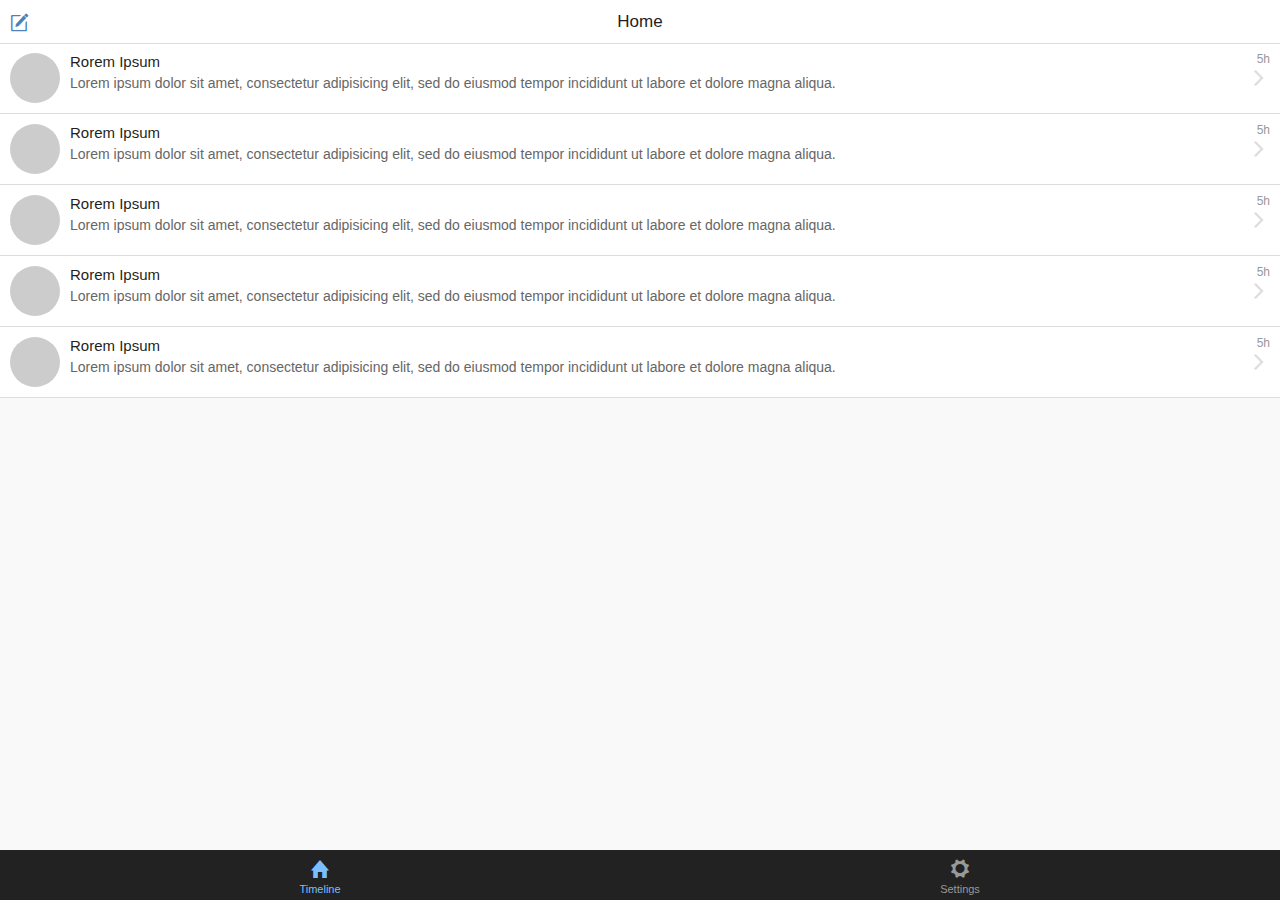
==== commit b349a564: "1" ====
--- a/index.html
+++ b/index.html
@@ -21,78 +21,215 @@
 
     <!-- --------------- App init --------------- -->
 
-    <title>Onsen UI Split View</title>
+    <title>Onsen UI Tab Bar</title>
 
     <script>
         angular.module('app', ['onsen']);
+
+        angular.module('app').controller('AppController', function ($scope) {
+            $scope.doSomething = function () {
+                ons.notification.alert({ message: 'tapped' });
+            };
+        });
     </script>
 
+    <style>
+        .tab {
+            line-height: 1;
+        }
+
+        .tab-icon {
+            font-size: 24px;
+            padding: 0;
+            margin: 0;
+            vertical-align: top;
+            line-height: 28px;
+        }
+
+        .tab-label {
+            line-height: 11px;
+            vertical-align: top;
+            font-size: 11px;
+        }
+
+        .profile-wrapper {
+            padding: 16px 10px 0 10px;
+        }
+
+        .profile-image {
+            width: 50px;
+            height: 50px;
+            border-radius: 100%;
+            -webkit-border-radius: 100%;
+            background-color: #ccc;
+        }
+
+        .profile-name {
+            font-size: 18px;
+            padding: 4px 0 2px 0;
+        }
+
+        .profile-email {
+            font-size: 15px;
+            opacity: 0.4;
+        }
+
+        .switch--list-item {
+            margin-right: 0px;
+        }
+
+        .settings-header {
+            font-weight: 500;
+            font-size: 14px;
+            opacity: 0.4;
+            padding: 10px 0 0px 10px;
+            margin-bottom: -4px;
+        }
+
+        .settings-list {
+            margin-top: 10px;
+        }
+
+        .item {
+            padding: 10px;
+            line-height: 1;
+        }
+
+        .item-thum {
+            background-color: #ccc;
+            width: 50px;
+            height: 50px;
+            border-radius: 100%;
+            -webkit-border-radius: 100%;
+        }
+
+        .item-title {
+            font-size: 15px;
+            font-weight: 500;
+        }
+
+        .item-desc {
+            font-size: 14px;
+            color: #666;
+            line-height: 1.3;
+            margin: 4px 0 0 0;
+            padding: 0 30px 0 0;
+        }
+
+        .item-label {
+            font-size: 12px;
+            color: #999;
+            float: right;
+        }
+    </style>
+
 </head>
 
-<body>
+<body ng-controller="AppController">
     <!-- Cordova reference -->
     <script src="cordova.js"></script>
     <script src="scripts/index.js"></script>
     <!-- -->
 
-    <ons-split-view var="splitView"
-                    secondary-page="secondary.html"
-                    main-page="page1.html"
-                    main-page-width="70%"
-                    collapse="portrait">
-    </ons-split-view>
-
-    <ons-template id="page1.html">
-        <ons-page class="center">
-            <ons-toolbar>
-                <div class="center">Page 1</div>
-            </ons-toolbar>
-
-            <div class="content-padded" style="font-size: 13px; text-align: center; color: #999;">
-                <p>Rotate the device to landscape/portrait see the views split/collapse.</p>
-                <p>Or resize the window so that the width is larger than the height (landscape)/smaller than the height (portrait).</p>
+    <ons-tabbar>
+        <ons-tab active="true" page="home.html">
+            <div class="tab">
+                <ons-icon icon="ion-home" class="tab-icon"></ons-icon>
+                <div class="tab-label">Timeline</div>
             </div>
-
-            <ons-bottom-toolbar>
-            </ons-bottom-toolbar>
-        </ons-page>
+        </ons-tab>
+
+        <ons-tab page="settings.html">
+            <div class="tab">
+                <ons-icon icon="ion-gear-a" class="tab-icon"></ons-icon>
+                <div class="tab-label">Settings</div>
+            </div>
+        </ons-tab>
+    </ons-tabbar>
+
+    <ons-template id="home.html">
+        <ons-navigator>
+            <ons-page>
+                <ons-toolbar>
+                    <div class="left"><ons-toolbar-button ng-click="doSomething()"><ons-icon icon="ion-compose"></ons-icon></ons-toolbar-button></div>
+                    <div class="center">Home</div>
+                    <div class="right"></div>
+                </ons-toolbar>
+
+                <ons-list style="margin: -1px 0">
+                    <ons-list-item modifier="chevron" class="item" ng-repeat="i in [1,2,3,4,5]" ng-click="doSomething()">
+                        <ons-row>
+                            <ons-col width="60px">
+                                <div class="item-thum"></div>
+                            </ons-col>
+                            <ons-col>
+                                <header>
+                                    <span class="item-title">Rorem Ipsum</span>
+                                    <span class="item-label">5h</span>
+                                </header>
+                                <p class="item-desc">Lorem ipsum dolor sit amet, consectetur adipisicing elit, sed do eiusmod tempor incididunt ut labore et dolore magna aliqua.</p>
+                            </ons-col>
+                        </ons-row>
+                    </ons-list-item>
+                </ons-list>
+            </ons-page>
+        </ons-navigator>
     </ons-template>
 
-    <ons-template id="page2.html">
+    <ons-template id="settings.html">
         <ons-page>
             <ons-toolbar>
-                <div class="center">Page 2</div>
+                <div class="center">Settings</div>
             </ons-toolbar>
 
-            <div class="content-padded" style="font-size: 13px; text-align: center; color: #999;">
-                <p>Rotate the device to landscape/portrait see the views split/collapse.</p>
-                <p>Or resize the window so that the width is larger than the height (landscape)/smaller than the height (portrait).</p>
-            </div>
-
-            <ons-bottom-toolbar>
-            </ons-bottom-toolbar>
-        </ons-page>
-    </ons-template>
-
-    <ons-template id="secondary.html">
-        <ons-page style="border-right: 1px solid #ddd;">
-
-            <ons-list>
-
-                <ons-list-item modifier="chevron"
-                               ng-click="splitView.toggle();
-            splitView.setMainPage('page1.html');">
-                    <i class="fa fa-home fa-lg" style="color: #666"></i>
-                    &nbsp; Page 1
-                </ons-list-item>
-
-                <ons-list-item modifier="chevron"
-                               ng-click="splitView.toggle(); splitView.setMainPage('page2.html');">
-                    <i class="fa fa-gear fa-lg" style="color: #666"></i>
-                    &nbsp; Page 2
-                </ons-list-item>
-
+            <ons-row class="profile-wrapper">
+                <ons-col width="60px" class="profile-image-wrapper">
+                    <div class="profile-image"></div>
+                </ons-col>
+
+                <ons-col>
+                    <div class="profile-name">Foobar</div>
+                    <div class="profile-email">foobar@example.com</div>
+                </ons-col>
+
+            </ons-row>
+
+            <div class="settings-header">Share</div>
+
+            <ons-list modifier="inset" class="settings-list">
+                <ons-list-item>
+                    Twitter
+                    <ons-switch modifier="list-item"></ons-switch>
+                </ons-list-item>
+
+                <ons-list-item>
+                    Facebook
+                    <ons-switch modifier="list-item" checked></ons-switch>
+                </ons-list-item>
             </ons-list>
+
+            <div class="settings-header">Others</div>
+
+            <ons-list modifier="inset" class="settings-list">
+                <ons-list-item modifier="chevron" ng-click="doSomething()">
+                    Terms of Service
+                </ons-list-item>
+
+                <ons-list-item modifier="chevron" ng-click="doSomething()">
+                    Privacy Policy
+                </ons-list-item>
+            </ons-list>
+
+            <br>
+
+            <ons-list modifier="inset" class="settings-list">
+                <ons-list-item modifier="tappable" ng-click="doSomething()">
+                    <ons-icon icon="ion-log-out" style="opacity: 0.8"></ons-icon>
+                    Sign out
+                </ons-list-item>
+            </ons-list>
+
+            <br>
 
         </ons-page>
     </ons-template>
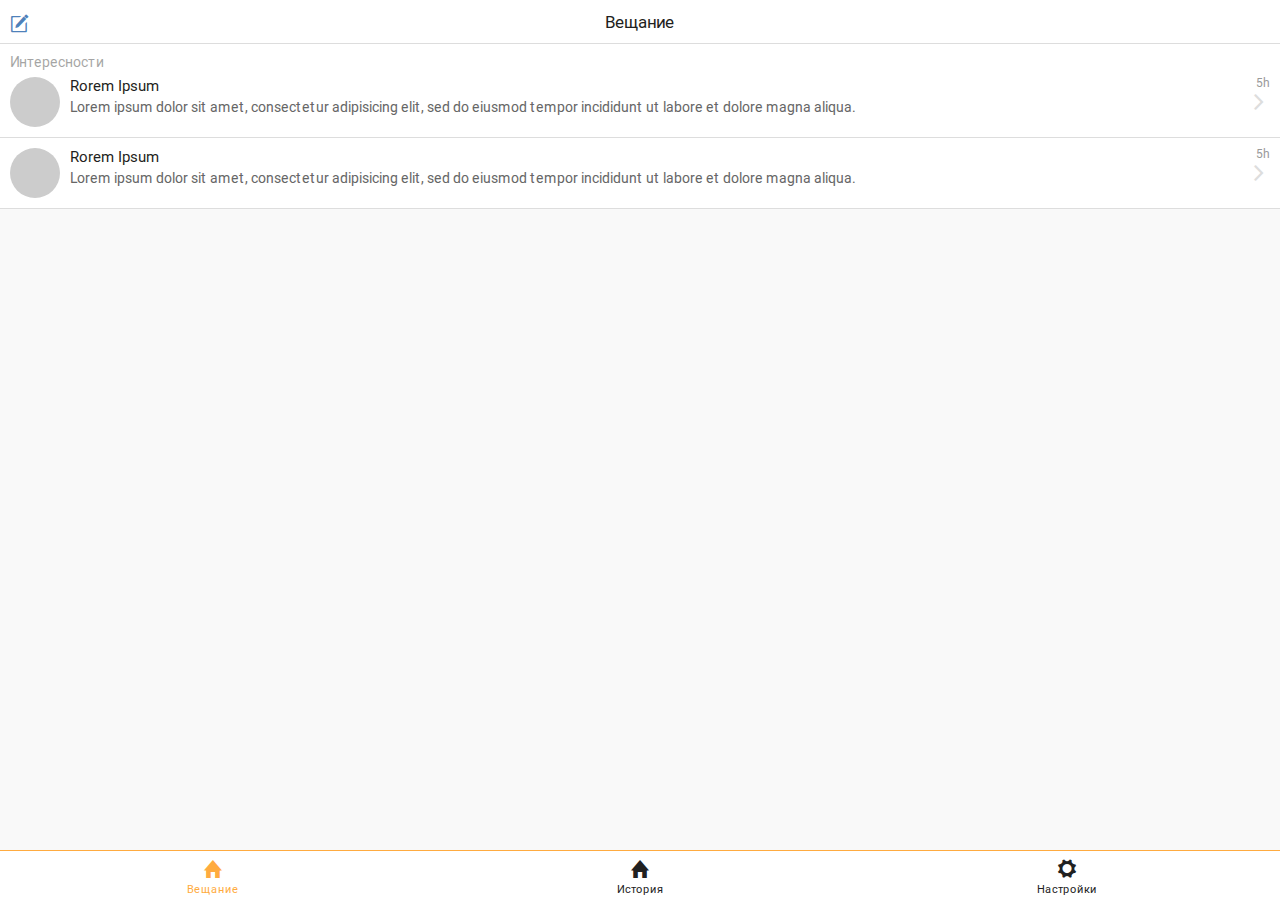
==== commit b2f98b70: "1" ====
--- a/index.html
+++ b/index.html
@@ -21,14 +21,14 @@
 
     <!-- --------------- App init --------------- -->
 
-    <title>Onsen UI Tab Bar</title>
+    <title>Радио 13</title>
 
     <script>
         angular.module('app', ['onsen']);
 
         angular.module('app').controller('AppController', function ($scope) {
             $scope.doSomething = function () {
-                ons.notification.alert({ message: 'tapped' });
+                ons.notification.alert({ title: 'Внимание', message: 'В разработке' });
             };
         });
     </script>
@@ -135,14 +135,21 @@
         <ons-tab active="true" page="home.html">
             <div class="tab">
                 <ons-icon icon="ion-home" class="tab-icon"></ons-icon>
-                <div class="tab-label">Timeline</div>
+                <div class="tab-label">Вещание</div>
+            </div>
+        </ons-tab>
+		
+		<ons-tab page="history.html">
+            <div class="tab">
+                <ons-icon icon="ion-home" class="tab-icon"></ons-icon>
+                <div class="tab-label">История</div>
             </div>
         </ons-tab>
 
         <ons-tab page="settings.html">
             <div class="tab">
                 <ons-icon icon="ion-gear-a" class="tab-icon"></ons-icon>
-                <div class="tab-label">Settings</div>
+                <div class="tab-label">Настройки</div>
             </div>
         </ons-tab>
     </ons-tabbar>
@@ -152,12 +159,13 @@
             <ons-page>
                 <ons-toolbar>
                     <div class="left"><ons-toolbar-button ng-click="doSomething()"><ons-icon icon="ion-compose"></ons-icon></ons-toolbar-button></div>
-                    <div class="center">Home</div>
+                    <div class="center">Вещание</div>
                     <div class="right"></div>
                 </ons-toolbar>
-
+				
                 <ons-list style="margin: -1px 0">
-                    <ons-list-item modifier="chevron" class="item" ng-repeat="i in [1,2,3,4,5]" ng-click="doSomething()">
+					<div class="settings-header">Интересности</div>
+                    <ons-list-item modifier="chevron" class="item" ng-repeat="i in [1,2]" ng-click="doSomething()">
                         <ons-row>
                             <ons-col width="60px">
                                 <div class="item-thum"></div>
@@ -179,7 +187,7 @@
     <ons-template id="settings.html">
         <ons-page>
             <ons-toolbar>
-                <div class="center">Settings</div>
+                <div class="center">НАСТРОЙКИ</div>
             </ons-toolbar>
 
             <ons-row class="profile-wrapper">
@@ -188,35 +196,35 @@
                 </ons-col>
 
                 <ons-col>
-                    <div class="profile-name">Foobar</div>
-                    <div class="profile-email">foobar@example.com</div>
+                    <div class="profile-name">Логин пользователя</div>
+                    <div class="profile-email">login@radio13.ru</div>
                 </ons-col>
 
             </ons-row>
 
-            <div class="settings-header">Share</div>
+            <div class="settings-header">Поделиться</div>
 
             <ons-list modifier="inset" class="settings-list">
                 <ons-list-item>
-                    Twitter
+                    Вконтакте
                     <ons-switch modifier="list-item"></ons-switch>
                 </ons-list-item>
 
                 <ons-list-item>
-                    Facebook
+                    Фейсбук
                     <ons-switch modifier="list-item" checked></ons-switch>
                 </ons-list-item>
             </ons-list>
 
-            <div class="settings-header">Others</div>
+            <div class="settings-header">Другие</div>
 
             <ons-list modifier="inset" class="settings-list">
                 <ons-list-item modifier="chevron" ng-click="doSomething()">
-                    Terms of Service
+                    Правила использования
                 </ons-list-item>
 
                 <ons-list-item modifier="chevron" ng-click="doSomething()">
-                    Privacy Policy
+                    Политика распространения
                 </ons-list-item>
             </ons-list>
 
@@ -225,7 +233,7 @@
             <ons-list modifier="inset" class="settings-list">
                 <ons-list-item modifier="tappable" ng-click="doSomething()">
                     <ons-icon icon="ion-log-out" style="opacity: 0.8"></ons-icon>
-                    Sign out
+                    Выйти из своего аккаунта
                 </ons-list-item>
             </ons-list>
 
@@ -233,5 +241,28 @@
 
         </ons-page>
     </ons-template>
+	<ons-template id="history.html">
+        <ons-page>
+            <ons-toolbar>
+                <div class="center">ИСТОРИЯ</div>
+            </ons-toolbar>
+			<ons-list style="margin: -1px 0">
+                 <ons-list-item modifier="chevron" class="item" ng-repeat="i in [1,2,3,4,5]" ng-click="doSomething()">
+                    <ons-row>
+                        <ons-col width="60px">
+                            <div class="item-thum"></div>
+                        </ons-col>
+                        <ons-col>
+                             <header>
+                                <span class="item-title">Исполнитель</span>
+                                 <span class="item-label">5 мин назад</span>
+                             </header>
+                             <p class="item-desc">Название трека</p>
+                         </ons-col>
+						</ons-row>
+                    </ons-list-item>
+             </ons-list>
+		</ons-page>
+	</ons-template>
 </body>
 </html>--- a/lib/onsen/css/onsen-css-components-blue-basic-theme.css
+++ b/lib/onsen/css/onsen-css-components-blue-basic-theme.css
@@ -1,3 +1,22 @@
+@font-face {
+  font-family: 'Roboto';
+  font-style: normal;
+  font-weight: 100;
+  src: local('Roboto Thin'), local('Roboto-Thin'), url(font/Roboto-Thin.ttf) format('truetype');
+}
+@font-face {
+  font-family: 'Roboto';
+  font-style: normal;
+  font-weight: 300;
+  src: local('Roboto Light'), local('Roboto-Light'), url(font/Roboto-Light.ttf) format('truetype');
+}
+@font-face {
+  font-family: 'Roboto';
+  font-style: normal;
+  font-weight: 400;
+  src: local('Roboto Regular'), local('Roboto-Regular'), url(font/Roboto-Regular.ttf) format('truetype');
+}
+
 html {
   height: 100%;
   width: 100%;
@@ -11,6 +30,7 @@
   padding: 0;
   margin: 0;
   -webkit-text-size-adjust: 100%;
+  font-family: 'Roboto', sans-serif;
 }
 *:not(input):not(textarea):not(select) {
   -webkit-user-select: none;
@@ -44,7 +64,7 @@
   font-size: 18px;
 }
 .page {
-  font-family: 'Helvetica Neue', Helvetica, Arial, 'Lucida Grande', sans-serif;
+  
   -webkit-font-smoothing: antialiased;
   -moz-osx-font-smoothing: grayscale;
   font-weight: 400;
@@ -363,7 +383,7 @@
     </div>
 */
 .navigation-bar {
-  font-family: 'Helvetica Neue', Helvetica, Arial, 'Lucida Grande', sans-serif;
+  
   -webkit-font-smoothing: antialiased;
   -moz-osx-font-smoothing: grayscale;
   font-weight: 400;
@@ -667,7 +687,7 @@
     </div>
 */
 .bottom-bar {
-  font-family: 'Helvetica Neue', Helvetica, Arial, 'Lucida Grande', sans-serif;
+  
   -webkit-font-smoothing: antialiased;
   -moz-osx-font-smoothing: grayscale;
   font-weight: 400;
@@ -781,7 +801,7 @@
   background: transparent;
   border: none;
   line-height: normal;
-  font-family: 'Helvetica Neue', Helvetica, Arial, 'Lucida Grande', sans-serif;
+  
   -webkit-font-smoothing: antialiased;
   -moz-osx-font-smoothing: grayscale;
   font-weight: 400;
@@ -902,7 +922,7 @@
   background: transparent;
   border: none;
   line-height: normal;
-  font-family: 'Helvetica Neue', Helvetica, Arial, 'Lucida Grande', sans-serif;
+  
   -webkit-font-smoothing: antialiased;
   -moz-osx-font-smoothing: grayscale;
   font-weight: 400;
@@ -988,7 +1008,7 @@
   background: transparent;
   border: none;
   line-height: normal;
-  font-family: 'Helvetica Neue', Helvetica, Arial, 'Lucida Grande', sans-serif;
+  
   -webkit-font-smoothing: antialiased;
   -moz-osx-font-smoothing: grayscale;
   font-weight: 400;
@@ -1110,7 +1130,7 @@
   background: transparent;
   border: none;
   line-height: normal;
-  font-family: 'Helvetica Neue', Helvetica, Arial, 'Lucida Grande', sans-serif;
+  
   -webkit-font-smoothing: antialiased;
   -moz-osx-font-smoothing: grayscale;
   font-weight: 400;
@@ -1201,7 +1221,7 @@
   background: transparent;
   border: none;
   line-height: normal;
-  font-family: 'Helvetica Neue', Helvetica, Arial, 'Lucida Grande', sans-serif;
+  
   -webkit-font-smoothing: antialiased;
   -moz-osx-font-smoothing: grayscale;
   font-weight: 400;
@@ -1284,7 +1304,7 @@
     </div>
 */
 .button-bar {
-  font-family: 'Helvetica Neue', Helvetica, Arial, 'Lucida Grande', sans-serif;
+  
   -webkit-font-smoothing: antialiased;
   -moz-osx-font-smoothing: grayscale;
   font-weight: 400;
@@ -1299,7 +1319,7 @@
   border: none;
 }
 .button-bar__item {
-  font-family: 'Helvetica Neue', Helvetica, Arial, 'Lucida Grande', sans-serif;
+  
   -webkit-font-smoothing: antialiased;
   -moz-osx-font-smoothing: grayscale;
   font-weight: 400;
@@ -1350,7 +1370,7 @@
   border-bottom-right-radius: 4px;
 }
 .button-bar__button {
-  font-family: 'Helvetica Neue', Helvetica, Arial, 'Lucida Grande', sans-serif;
+  
   -webkit-font-smoothing: antialiased;
   -moz-osx-font-smoothing: grayscale;
   font-weight: 400;
@@ -1501,7 +1521,7 @@
     </div>
 */
 .tab-bar {
-  font-family: 'Helvetica Neue', Helvetica, Arial, 'Lucida Grande', sans-serif;
+  
   -webkit-font-smoothing: antialiased;
   -moz-osx-font-smoothing: grayscale;
   font-weight: 400;
@@ -1516,8 +1536,8 @@
   margin: 0;
   padding: 0;
   height: 49px;
-  background-color: #222;
-  border-top: 1px solid rgba(0,0,0,0);
+  background-color: #FFF;
+  border-top: 1px solid #FFAB40;
   width: 100%;
 }
 @media (-webkit-min-device-pixel-ratio: 2), (min-resolution: 192dpi) {
@@ -1534,7 +1554,7 @@
   }
 }
 .tab-bar__item {
-  font-family: 'Helvetica Neue', Helvetica, Arial, 'Lucida Grande', sans-serif;
+  
   -webkit-font-smoothing: antialiased;
   -moz-osx-font-smoothing: grayscale;
   font-weight: 400;
@@ -1569,7 +1589,7 @@
   position: relative;
   display: inline-block;
   vertical-align: top;
-  font-family: 'Helvetica Neue', Helvetica, Arial, 'Lucida Grande', sans-serif;
+  
   -webkit-font-smoothing: antialiased;
   -moz-osx-font-smoothing: grayscale;
   font-weight: 400;
@@ -1623,7 +1643,7 @@
   height: 32px;
 }
 .tab-bar__label {
-  font-family: 'Helvetica Neue', Helvetica, Arial, 'Lucida Grande', sans-serif;
+  
   -webkit-font-smoothing: antialiased;
   -moz-osx-font-smoothing: grayscale;
   font-weight: 400;
@@ -1642,17 +1662,17 @@
   padding: 0;
 }
 .tab-bar__button {
-  color: #999;
+  color: #212121;
 }
 :checked + .tab-bar__button {
-  color: #7abfff;
+  color: #FFAB40;
   background-color: transparent;
   -webkit-box-shadow: none;
   box-shadow: none;
   border-top: none;
 }
 :checked + .tab-bar__button > .tab-bar__icon {
-  color: #7abfff;
+  color: #FFAB40;
 }
 .tab-bar__button:disabled {
   opacity: 0.3;
@@ -1837,7 +1857,7 @@
   background: transparent;
   border: none;
   line-height: normal;
-  font-family: 'Helvetica Neue', Helvetica, Arial, 'Lucida Grande', sans-serif;
+  
   -webkit-font-smoothing: antialiased;
   -moz-osx-font-smoothing: grayscale;
   font-weight: 400;
@@ -1887,7 +1907,7 @@
 .toolbar-button,
 .toolbar-button--outline,
 .toolbar-button--quiet {
-  font-family: 'Helvetica Neue', Helvetica, Arial, 'Lucida Grande', sans-serif;
+  
   -webkit-font-smoothing: antialiased;
   -moz-osx-font-smoothing: grayscale;
   font-weight: 400;
@@ -1982,7 +2002,7 @@
   -moz-user-select: none;
   -ms-user-select: none;
   user-select: none;
-  font-family: 'Helvetica Neue', Helvetica, Arial, 'Lucida Grande', sans-serif;
+  
   -webkit-font-smoothing: antialiased;
   -moz-osx-font-smoothing: grayscale;
   font-weight: 400;
@@ -2004,7 +2024,7 @@
   -moz-user-select: none;
   -ms-user-select: none;
   user-select: none;
-  font-family: 'Helvetica Neue', Helvetica, Arial, 'Lucida Grande', sans-serif;
+  
   -webkit-font-smoothing: antialiased;
   -moz-osx-font-smoothing: grayscale;
   font-weight: 400;
@@ -2077,7 +2097,7 @@
   -moz-user-select: none;
   -ms-user-select: none;
   user-select: none;
-  font-family: 'Helvetica Neue', Helvetica, Arial, 'Lucida Grande', sans-serif;
+  
   -webkit-font-smoothing: antialiased;
   -moz-osx-font-smoothing: grayscale;
   font-weight: 400;
@@ -2172,7 +2192,7 @@
   -moz-user-select: none;
   -ms-user-select: none;
   user-select: none;
-  font-family: 'Helvetica Neue', Helvetica, Arial, 'Lucida Grande', sans-serif;
+  
   -webkit-font-smoothing: antialiased;
   -moz-osx-font-smoothing: grayscale;
   font-weight: 400;
@@ -2396,7 +2416,7 @@
   -moz-user-select: none;
   -ms-user-select: none;
   user-select: none;
-  font-family: 'Helvetica Neue', Helvetica, Arial, 'Lucida Grande', sans-serif;
+  
   -webkit-font-smoothing: antialiased;
   -moz-osx-font-smoothing: grayscale;
   font-weight: 400;
@@ -2510,7 +2530,7 @@
   -moz-user-select: none;
   -ms-user-select: none;
   user-select: none;
-  font-family: 'Helvetica Neue', Helvetica, Arial, 'Lucida Grande', sans-serif;
+  
   -webkit-font-smoothing: antialiased;
   -moz-osx-font-smoothing: grayscale;
   font-weight: 400;
@@ -2924,7 +2944,7 @@
   vertical-align: top;
   outline: none;
   line-height: 1;
-  font-family: 'Helvetica Neue', Helvetica, Arial, 'Lucida Grande', sans-serif;
+  
   -webkit-font-smoothing: antialiased;
   -moz-osx-font-smoothing: grayscale;
   font-weight: 400;
@@ -3001,7 +3021,7 @@
   vertical-align: top;
   outline: none;
   line-height: 1;
-  font-family: 'Helvetica Neue', Helvetica, Arial, 'Lucida Grande', sans-serif;
+  
   -webkit-font-smoothing: antialiased;
   -moz-osx-font-smoothing: grayscale;
   font-weight: 400;
@@ -3066,7 +3086,7 @@
   vertical-align: top;
   outline: none;
   line-height: 1;
-  font-family: 'Helvetica Neue', Helvetica, Arial, 'Lucida Grande', sans-serif;
+  
   -webkit-font-smoothing: antialiased;
   -moz-osx-font-smoothing: grayscale;
   font-weight: 400;
@@ -3136,7 +3156,7 @@
   vertical-align: top;
   outline: none;
   line-height: 1;
-  font-family: 'Helvetica Neue', Helvetica, Arial, 'Lucida Grande', sans-serif;
+  
   -webkit-font-smoothing: antialiased;
   -moz-osx-font-smoothing: grayscale;
   font-weight: 400;
@@ -3207,7 +3227,7 @@
   background: transparent;
   border: none;
   line-height: normal;
-  font-family: 'Helvetica Neue', Helvetica, Arial, 'Lucida Grande', sans-serif;
+  
   -webkit-font-smoothing: antialiased;
   -moz-osx-font-smoothing: grayscale;
   font-weight: 400;
@@ -3260,7 +3280,7 @@
   background: transparent;
   border: none;
   line-height: normal;
-  font-family: 'Helvetica Neue', Helvetica, Arial, 'Lucida Grande', sans-serif;
+  
   -webkit-font-smoothing: antialiased;
   -moz-osx-font-smoothing: grayscale;
   font-weight: 400;
@@ -3322,7 +3342,7 @@
   -moz-user-select: none;
   -ms-user-select: none;
   user-select: none;
-  font-family: 'Helvetica Neue', Helvetica, Arial, 'Lucida Grande', sans-serif;
+  
   -webkit-font-smoothing: antialiased;
   -moz-osx-font-smoothing: grayscale;
   font-weight: 400;
@@ -3402,7 +3422,7 @@
   -moz-user-select: none;
   -ms-user-select: none;
   user-select: none;
-  font-family: 'Helvetica Neue', Helvetica, Arial, 'Lucida Grande', sans-serif;
+  
   -webkit-font-smoothing: antialiased;
   -moz-osx-font-smoothing: grayscale;
   font-weight: 400;
@@ -3428,7 +3448,7 @@
   color: #1f1f21;
 }
 .alert-dialog-title {
-  font-family: 'Helvetica Neue', Helvetica, Arial, 'Lucida Grande', sans-serif;
+  
   -webkit-font-smoothing: antialiased;
   -moz-osx-font-smoothing: grayscale;
   font-weight: 400;
@@ -3467,7 +3487,7 @@
   background: transparent;
   border: none;
   line-height: normal;
-  font-family: 'Helvetica Neue', Helvetica, Arial, 'Lucida Grande', sans-serif;
+  
   -webkit-font-smoothing: antialiased;
   -moz-osx-font-smoothing: grayscale;
   font-weight: 400;
@@ -3721,7 +3741,7 @@
   -moz-user-select: none;
   -ms-user-select: none;
   user-select: none;
-  font-family: 'Helvetica Neue', Helvetica, Arial, 'Lucida Grande', sans-serif;
+  
   -webkit-font-smoothing: antialiased;
   -moz-osx-font-smoothing: grayscale;
   font-weight: 400;
@@ -3934,7 +3954,7 @@
   box-sizing: border-box;
   -webkit-background-clip: padding-box;
   background-clip: padding-box;
-  font-family: 'Helvetica Neue', Helvetica, Arial, 'Lucida Grande', sans-serif;
+  
   -webkit-font-smoothing: antialiased;
   -moz-osx-font-smoothing: grayscale;
   font-weight: 400;
@@ -3972,7 +3992,7 @@
   box-sizing: border-box;
   -webkit-background-clip: padding-box;
   background-clip: padding-box;
-  font-family: 'Helvetica Neue', Helvetica, Arial, 'Lucida Grande', sans-serif;
+  
   -webkit-font-smoothing: antialiased;
   -moz-osx-font-smoothing: grayscale;
   font-weight: 400;
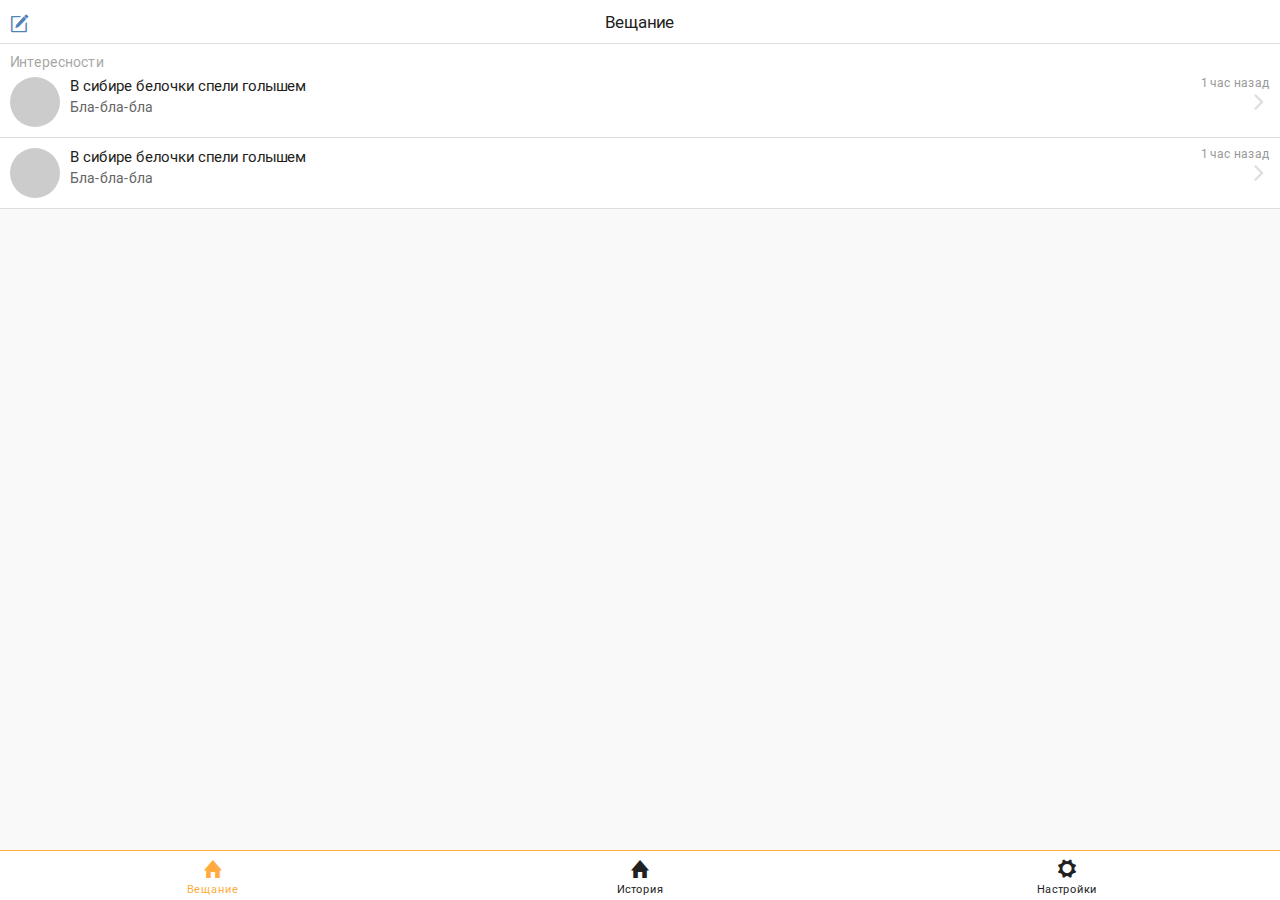
==== commit 5e19626c: "1" ====
--- a/index.html
+++ b/index.html
@@ -172,10 +172,10 @@
                             </ons-col>
                             <ons-col>
                                 <header>
-                                    <span class="item-title">Rorem Ipsum</span>
-                                    <span class="item-label">5h</span>
+                                    <span class="item-title">В сибире белочки спели голышем</span>
+                                    <span class="item-label">1 час назад</span>
                                 </header>
-                                <p class="item-desc">Lorem ipsum dolor sit amet, consectetur adipisicing elit, sed do eiusmod tempor incididunt ut labore et dolore magna aliqua.</p>
+                                <p class="item-desc">Бла-бла-бла</p>
                             </ons-col>
                         </ons-row>
                     </ons-list-item>
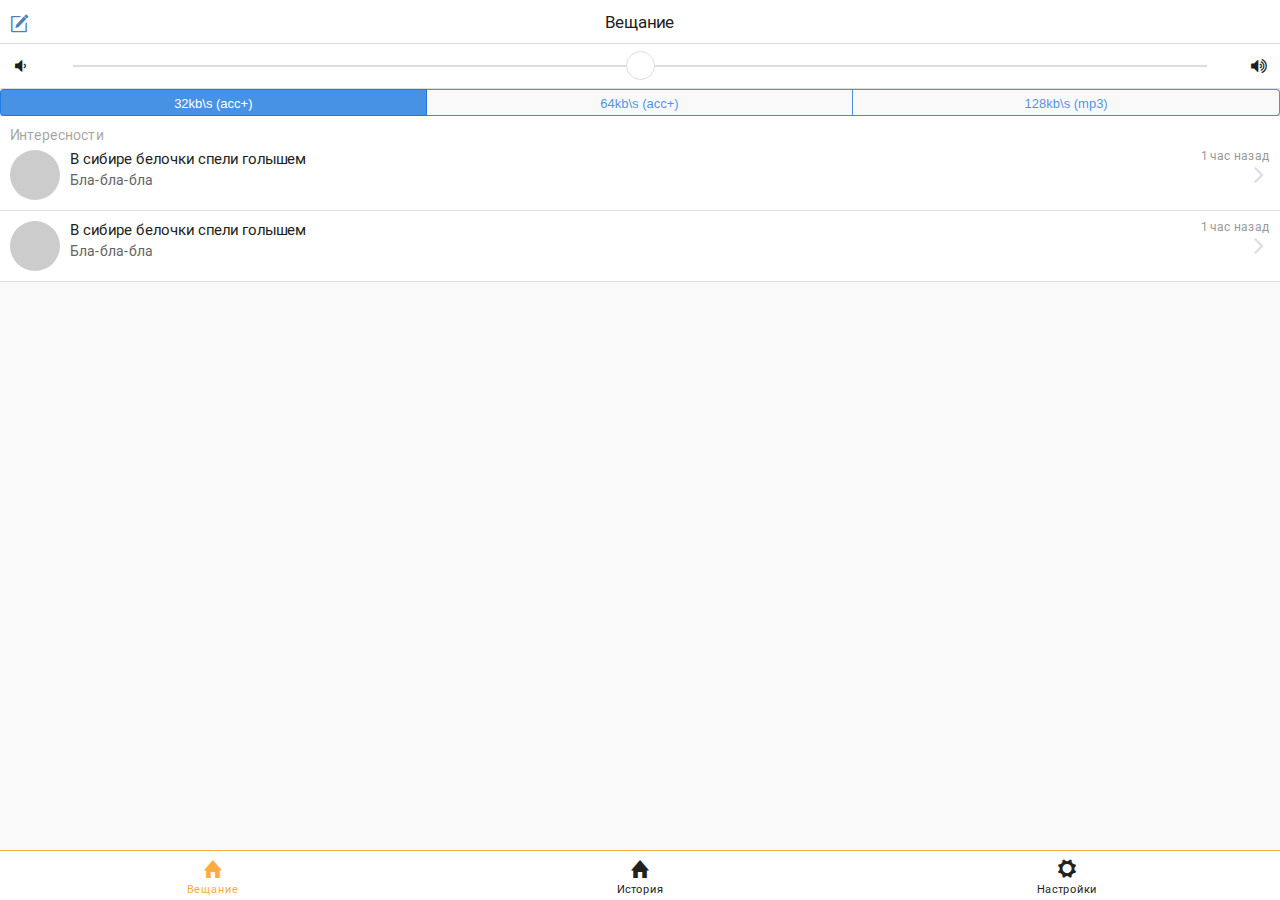
==== commit 21981688: "1" ====
--- a/index.html
+++ b/index.html
@@ -9,7 +9,7 @@
     <!-- JS dependencies (order matters!) -->
     <script src="scripts/platformOverrides.js"></script>
     <script src="lib/angular/angular.js"></script>
-    <script src="lib/onsen/js/onsenui.js"></script>
+    <script src="lib/onsen/js/onsenui.min.js"></script>
 
     <!-- CSS dependencies -->
     <link rel="stylesheet" href="lib/onsen/css/onsenui.css" />
@@ -162,7 +162,29 @@
                     <div class="center">Вещание</div>
                     <div class="right"></div>
                 </ons-toolbar>
-				
+				<ul class="list">
+					<li class="list__item" style="text-align: center;">
+					  <div style="float: left"><i class="fa fa-volume-down fa-fw"></i></div>
+					  <div style="float: right"><i class="fa fa-volume-up fa-fw"></i></div>
+					  <input type="range" value="50" class="range" style="margin-top: 6px; width: 90%;">
+					</li>
+				</ul>
+				<div class="button-bar" style="width:100%;">
+				  <div class="button-bar__item">
+					<input type="radio" name="segment-a" checked>
+					<button class="button-bar__button">32kb\s (acc+)</button>
+				  </div>
+
+				  <div class="button-bar__item">
+					<input type="radio" name="segment-a">
+					<button class="button-bar__button">64kb\s (acc+)</button>
+				  </div>
+
+				  <div class="button-bar__item">
+					<input type="radio" name="segment-a">
+					<button class="button-bar__button">128kb\s (mp3)</button>
+				  </div>
+				</div>
                 <ons-list style="margin: -1px 0">
 					<div class="settings-header">Интересности</div>
                     <ons-list-item modifier="chevron" class="item" ng-repeat="i in [1,2]" ng-click="doSomething()">
